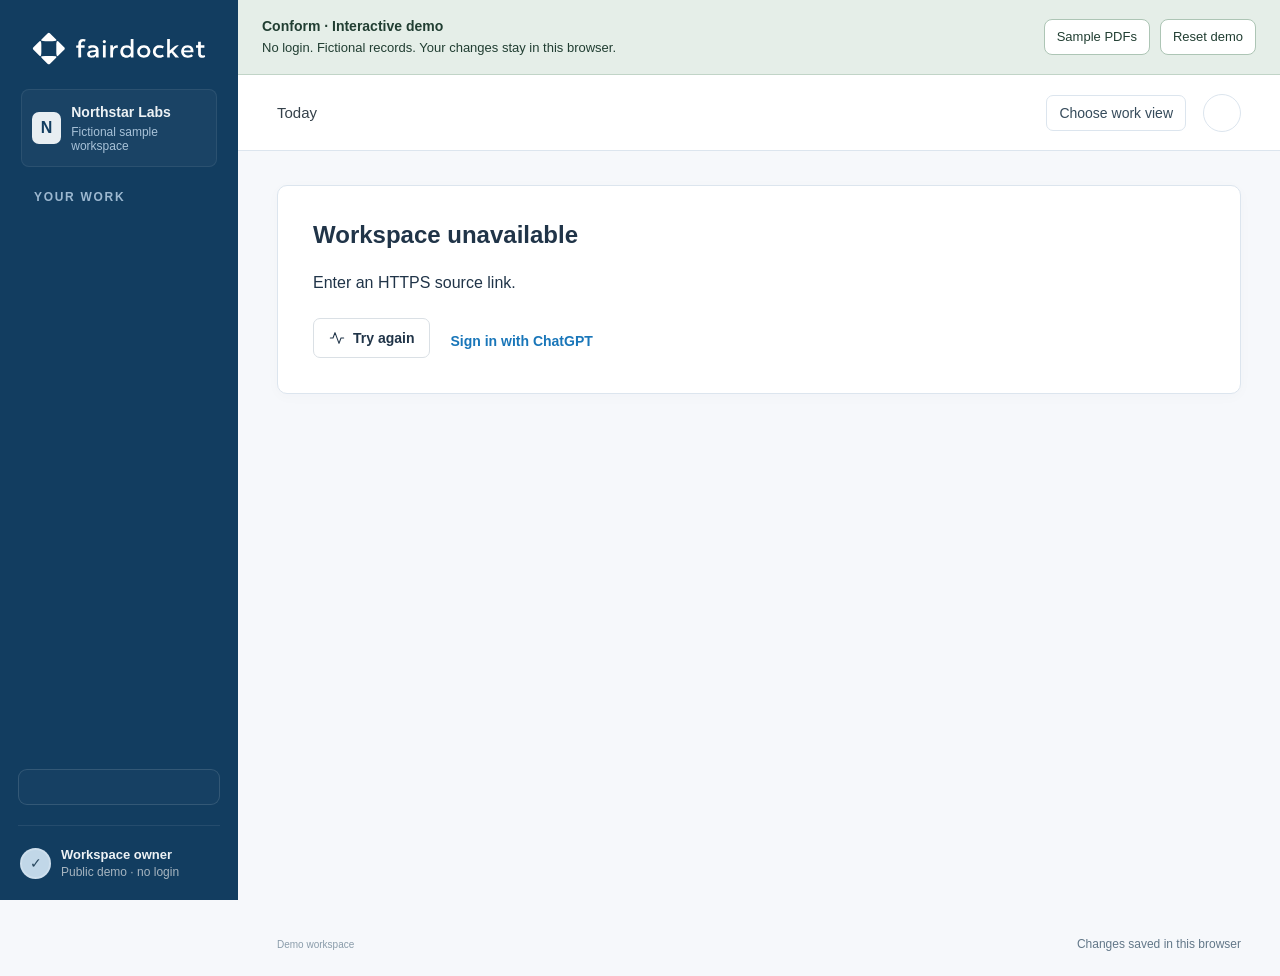
==== index.html @ f2abe5a2 "Keep demo labels clear for screen readers" ====
<!doctype html>
<html lang="en">
<head>
  <meta charset="UTF-8"><meta http-equiv="Content-Security-Policy" content="default-src 'self'; connect-src 'none'; script-src 'self'; style-src 'self' 'unsafe-inline'; img-src 'self' data:; object-src 'none'; base-uri 'self'; form-action 'self'"><meta name="referrer" content="no-referrer"><meta name="viewport" content="width=device-width,initial-scale=1">
  <meta name="description" content="Try Conform with fictional clients, sample documents and interactive reviews. No login required.">
  <title>Conform | Interactive demo</title>
  <link rel="icon" type="image/svg+xml" href="./brand/favicon.svg">
  <link rel="stylesheet" href="styles.css">
</head>
<body>
<div id="auth-gate" class="auth-gate"><section class="auth-card"><span class="brand"><img src="./brand/fairdocket-logo.svg" alt="Fairdocket" width="230" height="44"></span><h1>Opening your workspace…</h1><p>Checking your secure session.</p></section></div>
<div class="app" hidden>
  <aside class="sidebar" id="sidebar" aria-label="Main navigation">
    <a class="brand" href="#overview" aria-label="Fairdocket home"><img src="./brand/fairdocket-logo-light.svg" alt="Fairdocket" width="174" height="34"></a>
    <div class="workspace"><span class="org-avatar" id="org-initial">N</span><div><strong id="org-name">Northstar Labs</strong><small>Fictional sample workspace</small></div><span class="workspace-chevron">⌄</span></div>
    <div class="nav-label">YOUR WORK</div>
    <nav id="nav"></nav>
    <div class="sidebar-bottom"><button class="view-context" data-do="experience.edit" id="view-context"></button><div class="profile"><span class="avatar avocado">✓</span><div><strong id="actor-name">Workspace owner</strong><small>Public demo · no login</small></div></div><button id="sign-out" class="text-link" hidden>Sign out</button></div>
  </aside>
  <div class="main-shell"><aside class="demo-ribbon" aria-label="Demo information"><div><strong>Conform · Interactive demo</strong><p>No login. Fictional records. Your changes stay in this browser.</p></div><div class="demo-actions"><a href="./samples/">Sample PDFs</a><button id="demo-reset" type="button">Reset demo</button></div></aside>
    <header class="topbar"><div class="breadcrumb"><button class="icon-button menu-toggle" aria-label="Toggle navigation" aria-expanded="false" aria-controls="sidebar" id="menu-toggle"></button><strong id="crumb">Today</strong></div><div class="topbar-end"><button class="role-switch" data-do="experience.edit" id="role-switch">Choose work view</button><button class="alerts-button" data-do="alerts.open" id="alerts-button" aria-label="Open alerts"></button></div></header>
    <main id="main" tabindex="-1"><div class="loading-workspace"><span class="loading-ring"></span><h1>Opening your workspace…</h1><p>Checking your latest updates.</p></div></main>
    <footer class="page-footer"><button class="text-link environment-label" data-page="brief">Demo workspace</button><span>Changes saved in this browser</span></footer>
  </div>
</div>
<dialog id="detail" class="detail-dialog" aria-labelledby="detail-title"></dialog>
<dialog id="form-dialog" class="form-dialog" aria-labelledby="form-title"></dialog>
<div class="toast" id="toast" role="status"></div>
<dialog id="demo-reset-dialog" aria-labelledby="demo-reset-title"><h2 id="demo-reset-title">Reset your demo?</h2><p>This clears only the changes you made in this demo browser and restores the fictional examples.</p><div class="demo-actions"><button id="demo-reset-cancel">Keep exploring</button><button id="demo-reset-confirm">Reset examples</button></div></dialog><script type="module" src="./demo.js"></script>
</body></html>
---- styles.css ----
@import url('https://fonts.googleapis.com/css2?family=DM+Sans:wght@400;450;500;550;600;650;700&family=Manrope:wght@400;500;600;650;700;750;800&display=swap');
:root{--bg:#f6f8fa;--surface:#fff;--ink:#1a242c;--muted:#667d8e;--border:#e3e7ea;--accent:#1976b9;--accent-light:#e7f2fb;--nav:#123d60;--nav-muted:#abc4d8;--orange:#a1691c;--orange-light:#fcf4e7;--red:#bb5550;--red-light:#fff0ed;--shadow:0 3px 14px #172b3a04;font-family:'DM Sans',-apple-system,BlinkMacSystemFont,'Segoe UI',sans-serif;color:var(--ink);font-size:16px;font-synthesis:none}
*{box-sizing:border-box}body{margin:0;background:var(--bg)}button,input,select,textarea{font:inherit}button,a,input,select,textarea{-webkit-tap-highlight-color:transparent}button,a{touch-action:manipulation}button{cursor:pointer}button{color:inherit}button:disabled{cursor:default;opacity:.5}a{color:inherit;text-decoration:none}button:focus-visible,a:focus-visible,input:focus-visible,select:focus-visible,textarea:focus-visible{outline:3px solid #1976b9;outline-offset:3px}button{border:0;background:none}svg.icon{width:19px;height:19px;stroke:currentColor;stroke-width:1.6;fill:none;stroke-linecap:round;stroke-linejoin:round;flex-shrink:0}h1,h2,h3,p{margin:0}strong{font-weight:600}.app{display:flex;min-height:100vh}.sidebar{width:238px;flex-shrink:0;background:var(--nav);color:#edf2f5;padding:32px 18px 0;position:fixed;inset:0 auto 0 0;display:flex;flex-direction:column;z-index:20}.brand{display:flex;align-items:center;padding:0 14px 29px}.brand img{display:block;width:174px;max-width:100%;height:auto;flex-shrink:0}.auth-card .brand img{width:230px}.auth-card .brand{padding:0;margin-bottom:36px}.workspace{display:flex;align-items:center;gap:10px;margin:0 3px 29px;padding:13px 10px;background:#ffffff09;border:1px solid #ffffff13;border-radius:8px}.org-avatar{height:32px;width:32px;display:grid;place-items:center;background:#e8eef2;border-radius:7px;color:var(--nav);font-family:Manrope,sans-serif;font-weight:800}.workspace strong{font-size:.875rem}.workspace small{display:block;font-size:.75rem;margin-top:4px;color:var(--nav-muted)}.workspace-chevron{margin-left:auto;color:#9eadb9}.nav-label{font-size:.75rem;font-weight:650;letter-spacing:1.7px;color:#92a3b0;padding:0 16px;margin-bottom:12px}nav{display:flex;flex-direction:column;gap:5px}.nav-item{display:flex;align-items:center;gap:12px;padding:13px 14px;border-radius:7px;font-size:.9rem;color:#bdc8d0;transition:.15s}.nav-item:hover{background:#ffffff08;color:white}.nav-item.active{background:#e3f1fb;color:#124b73;font-weight:650}.nav-item .nav-count{font-size:.75rem;margin-left:auto;border:1px solid #8fa5b544;padding:1px 6px;border-radius:4px}.nav-section-gap{height:18px}.sidebar-bottom{margin-top:auto}.draft-card{border:1px solid #ffffff18;background:#ffffff04;border-radius:9px;padding:16px;margin:36px 4px 20px}.draft-tag{font-size:.75rem;letter-spacing:1.4px;font-weight:600;color:#a9c2d6;display:block;margin-bottom:12px}.draft-card strong{font-size:.875rem;line-height:1.6}.draft-card p{font-size:.75rem;color:#a5b3be;line-height:1.65;margin:8px 0 14px}.draft-card button{display:flex;justify-content:space-between;padding:0;width:100%;font-size:.75rem;color:#dde7ef;font-weight:550}.profile{border-top:1px solid #ffffff14;padding:21px 2px;display:flex;align-items:center;gap:10px}.profile strong{font-size:.813rem}.profile small{font-size:.75rem;color:#a7b5c0;display:block;margin-top:3px}.profile-role{margin-left:auto;color:#c0cad2;font-size:.75rem;border:1px solid #ffffff22;border-radius:4px;padding:3px 5px}.avatar{width:31px;height:31px;border-radius:50%;display:inline-flex;align-items:center;justify-content:center;font-size:.75rem;font-weight:650;flex-shrink:0;border:2px solid #fff}.avocado{background:#c1d7e8;color:#28475e}.blue{background:#dce8f7;color:#426181}.pink{background:#f3dde0;color:#9a5867}.lavender{background:#e5def4;color:#776091}.sand{background:#f2e7ce;color:#8b7747}.small{width:30px;height:30px}.profile .avatar{border-color:#ffffff33}.main-shell{width:calc(100% - 238px);margin-left:238px;min-width:0}.topbar{height:73px;background:#fff;border-bottom:1px solid var(--border);display:flex;align-items:center;justify-content:space-between;padding:0 39px}.breadcrumb{display:flex;gap:16px;align-items:center;font-size:.813rem;color:var(--muted)}.breadcrumb strong{color:#35414a;font-weight:500}.crumb-slash{color:#b2bec7}.topbar-end{display:flex;align-items:center;gap:19px}.demo-indicator{font-size:.75rem;color:#657b8c;display:flex;gap:7px;align-items:center}.demo-indicator>span{width:6px;height:6px;background:#7793a9;border-radius:50%}.topbar-divider{height:22px;width:1px;background:var(--border)}main{padding:34px 39px 18px;max-width:1620px;margin:auto;min-height:calc(100vh - 130px)}.heading{display:flex;align-items:center;justify-content:space-between;gap:16px;margin-bottom:29px}.eyebrow{font-size:.75rem;letter-spacing:1.9px;font-weight:600;color:#6b8294;margin-bottom:9px}.heading h1{font-family:Manrope,sans-serif;font-size:1.75rem;letter-spacing:-.9px;font-weight:750;line-height:1.4}.heading p{font-size:.875rem;color:var(--muted);margin-top:7px;line-height:1.65}.heading-actions{display:flex;gap:10px;align-items:center}.btn{display:inline-flex;align-items:center;justify-content:center;gap:8px;padding:10px 15px;border:1px solid #dae0e5;background:#fff;border-radius:7px;font-size:.813rem;font-weight:550;min-height:40px;white-space:nowrap;transition:.15s}.btn:hover{background:#f1f3f5;border-color:#bcc7cf}.btn svg.icon{width:16px;height:16px}.btn.primary{background:var(--accent);color:#fff;border-color:var(--accent);box-shadow:0 2px 2px #10212e10}.btn.primary:hover{background:#12659f}.btn.subtle{border:none;background:none;color:var(--accent)}.btn.small-btn{min-height:34px;font-size:.75rem;padding:7px 10px}.stats{display:grid;grid-template-columns:repeat(4,1fr);gap:17px;margin-bottom:25px}.stat-card{background:#fff;border:1px solid var(--border);box-shadow:var(--shadow);border-radius:9px;padding:19px 21px;position:relative;overflow:hidden}.stat-top{display:flex;justify-content:space-between;align-items:center;gap:8px;font-size:.813rem;color:#5c6f7e}.stat-top svg{color:#8598a7;width:17px;height:17px}.stat-value{font-family:Manrope,sans-serif;font-size:1.875rem;letter-spacing:-1px;font-weight:750;margin-top:11px;line-height:1.3}.stat-value small{font-size:1rem;font-weight:500;color:#91a3b0;margin-left:5px;letter-spacing:0}.stat-meta{font-size:.75rem;color:#7e92a2;margin-top:10px;display:flex;align-items:center;gap:6px}.positive{color:#416885}.warning{color:var(--orange)}.danger{color:var(--red)}.stat-spark{position:absolute;right:19px;bottom:26px;color:#829db2;width:82px;height:35px}.stat-card.emphasis{border-color:#d4dbe1}.dashboard-grid{display:grid;grid-template-columns:minmax(0,1.65fr) minmax(275px,1fr);gap:24px;margin-bottom:26px}.panel{border:1px solid var(--border);border-radius:10px;background:#fff;box-shadow:var(--shadow);min-width:0}.panel-head{display:flex;justify-content:space-between;align-items:center;gap:12px;padding:22px 23px 0}.panel-head h2{font-size:.938rem;font-weight:650;letter-spacing:-.2px}.panel-head p{color:var(--muted);font-size:.75rem;margin-top:5px;line-height:1.5}.text-link{display:inline-flex;gap:6px;align-items:center;padding:3px 0;color:var(--accent);font-size:.75rem;font-weight:550}.text-link svg{width:14px;height:14px}.framework-list{padding:8px 23px 7px}.framework-row{padding:22px 0 20px;border-bottom:1px solid #eceff1;cursor:pointer}.framework-row:last-child{border:0}.framework-row:hover .framework-name{color:var(--accent)}.framework-line{display:flex;align-items:center;gap:12px}.framework-icon{width:38px;height:40px;background:#f2f6f7;border:1px solid #e5ecee;border-radius:8px;display:flex;align-items:center;justify-content:center;color:#477487}.framework-icon.iso{background:#f4f2fb;color:#8370a6;border-color:#eae6f3}.framework-icon.privacy{background:#eff3f6;color:#637989;border-color:#dfe6ec}.framework-name{font-size:.875rem;font-weight:600}.framework-sub{font-size:.75rem;margin-top:4px;color:#8a9dab}.framework-percent{margin-left:auto;font-family:Manrope,sans-serif;font-size:1rem;font-weight:750}.framework-progress{height:6px;display:flex;gap:3px;margin:14px 0 8px}.framework-progress span{background:#e7eaed;flex:1;border-radius:2px}.framework-progress span.filled{background:#4f7999}.framework-progress span.partial{background:#cad6df}.framework-foot{display:flex;justify-content:space-between;font-size:.75rem;color:#7b8f9f}.badge{display:inline-flex;align-items:center;gap:5px;padding:4px 8px;border-radius:5px;white-space:nowrap;font-size:.75rem;font-weight:500;line-height:1.4}.badge.green{background:var(--accent-light);color:#436782}.badge.orange{background:var(--orange-light);color:#9e702a}.badge.red{background:var(--red-light);color:#b05a4b}.badge.gray{background:#f0f3f4;color:#6c8395}.badge.purple{background:#f1eef8;color:#8670a1}.audit-panel{background:#f0f3f5;border-color:#dee3e7;display:flex;flex-direction:column}.audit-panel .panel-head{align-items:flex-start}.audit-label{display:flex;align-items:center;gap:7px;font-size:.75rem;color:#617686;letter-spacing:1.1px;font-weight:600}.audit-label svg{width:16px;height:16px}.audit-body{padding:24px 24px 21px;flex:1}.audit-body h2{font-family:Manrope,sans-serif;font-weight:700;font-size:1.3rem;letter-spacing:-.6px;line-height:1.5;max-width:260px}.audit-date{font-size:.813rem;color:#698092;margin-top:8px;display:flex;align-items:center;gap:7px}.audit-date svg{width:15px;height:15px}.countdown{display:flex;gap:14px;align-items:center;margin:27px 0 24px}.countdown-number{font-family:Manrope,sans-serif;font-size:2.7rem;font-weight:600;letter-spacing:-1.5px;line-height:1}.countdown-text{font-size:.75rem;color:#6b8293;line-height:1.55}.audit-progress-label{display:flex;justify-content:space-between;font-size:.75rem;color:#5f7484}.solid-progress{height:5px;background:#d8dfe5;border-radius:3px;margin-top:9px;overflow:hidden}.solid-progress span{display:block;height:100%;background:#688093;border-radius:3px}.audit-team{display:flex;align-items:center;justify-content:space-between;margin-top:18px;font-size:.75rem;color:#7a8e9e}.avatar-stack{display:flex;padding-left:5px}.avatar-stack .avatar{margin-left:-5px;border-color:#f0f3f5;width:27px;height:27px;font-size:.75rem}.audit-bottom{border-top:1px solid #dae1e7;padding:14px 24px;display:flex;align-items:center;justify-content:space-between;font-size:.75rem;color:#485f71}.audit-bottom svg{width:15px;height:15px}.attention-panel{overflow:hidden}.attention-head{padding-bottom:17px}.section-label-group{display:flex;align-items:center;gap:9px}.count-pill{font-size:.75rem;border-radius:4px;padding:2px 6px;color:#708697;background:#f0f2f4}.table-tabs{display:flex;gap:22px;padding:0 23px;border-bottom:1px solid var(--border)}.tab{padding:10px 0 13px;font-size:.813rem;color:#7d91a0;border-bottom:2px solid transparent;margin-bottom:-1px;display:flex;gap:7px;align-items:center}.tab.active{color:var(--accent);border-color:var(--accent);font-weight:550}.tab span{font-size:.75rem;padding:2px 5px;background:#f0f2f4;border-radius:4px}.table-wrap{overflow:auto}table{width:100%;border-collapse:collapse;text-align:left}th{font-size:.75rem;letter-spacing:.7px;color:#889ba9;background:#fbfcfc;font-weight:500;padding:12px 23px;white-space:nowrap}td{font-size:.813rem;padding:17px 23px;border-top:1px solid #eceff2;color:#4d5e6b}td:last-child,th:last-child{padding-left:9px}td:first-child{color:#303f4b;min-width:260px}.task-title{font-weight:500}.task-meta{font-size:.75rem;color:#8c9eab;margin-top:6px}.task-icon{display:inline-flex;width:31px;height:31px;align-items:center;justify-content:center;border:1px solid #e5e9ed;border-radius:6px;flex-shrink:0;color:#7a8f9f}.task-icon svg{width:16px;height:16px}.task-cell{display:flex;gap:11px;align-items:center}.owner{display:flex;align-items:center;gap:7px;white-space:nowrap;font-size:.75rem}.owner .avatar{width:26px;height:26px;font-size:.75rem}.table-row{cursor:pointer;transition:.15s}.table-row:hover{background:#f8fafb}.due{font-size:.75rem;white-space:nowrap}.row-chevron{color:#9eadb8;display:flex}.row-chevron svg{height:14px;width:14px}.table-bottom{padding:13px 23px;display:flex;justify-content:space-between;align-items:center;color:#8d9fac;font-size:.75rem;border-top:1px solid var(--border)}.page-footer{max-width:1620px;margin:auto;padding:16px 39px 25px;display:flex;justify-content:space-between;gap:16px;font-size:.75rem;color:#97a7b3}.page-footer>span:last-child{display:flex;gap:9px}.mini-mark{color:#879aa8;margin-right:4px}.icon-button{display:inline-flex;align-items:center;justify-content:center;width:34px;height:34px;border-radius:6px;color:#708798}.icon-button:hover{background:#eceff2}.menu-toggle{display:none}.toast{position:fixed;bottom:26px;left:calc(50% + 100px);transform:translate(-50%,20px);background:#182e3e;color:white;padding:13px 20px;border-radius:8px;box-shadow:0 6px 30px #182e3e30;font-size:.875rem;opacity:0;pointer-events:none;transition:.2s;z-index:80;max-width:90vw}.toast.visible{opacity:1;transform:translate(-50%,0)}dialog{border:none;padding:0;color:var(--ink);box-shadow:0 20px 90px #0b2b3330}dialog::backdrop{background:#142f3566;backdrop-filter:blur(2px)}.detail-dialog{width:520px;max-width:100%;max-height:100dvh;height:100dvh;margin:0 0 0 auto;border-radius:14px 0 0 14px}.form-dialog{width:500px;max-width:calc(100% - 28px);border-radius:14px}.dialog-header{display:flex;justify-content:space-between;align-items:center;padding:22px 27px;border-bottom:1px solid var(--border);font-size:.875rem;font-weight:600}.dialog-content{padding:27px}.dialog-content h2{font-family:Manrope,sans-serif;font-size:1.4rem;letter-spacing:-.5px;line-height:1.5;margin:12px 0}.dialog-content p{font-size:.875rem;line-height:1.7;color:var(--muted)}.detail-grid{display:grid;grid-template-columns:110px 1fr;gap:20px 16px;font-size:.875rem;margin:27px 0}.detail-grid dt{color:var(--muted)}.detail-grid dd{margin:0}.detail-section{border-top:1px solid var(--border);padding-top:24px;margin-top:25px}.detail-section h3{font-size:.875rem;margin-bottom:12px}.detail-section .btn{margin-top:16px}.helper{font-size:.75rem!important;margin-top:12px;line-height:1.6}.field{display:block;margin-bottom:19px;font-size:.813rem;font-weight:550}.field input,.field select,.field textarea{display:block;width:100%;padding:11px 12px;margin-top:8px;border:1px solid #d5dce1;border-radius:7px;background:#fff;font-size:.875rem;color:var(--ink)}.field textarea{min-height:95px;resize:vertical}.form-actions{display:flex;justify-content:flex-end;gap:9px;padding-top:9px}.notice{background:#f3f5f7;border:1px solid #e0e5e9;padding:13px 16px;border-radius:8px;font-size:.813rem;line-height:1.6;color:#607484;margin-bottom:24px}.view-toolbar{display:flex;justify-content:space-between;gap:15px;padding:18px 23px;align-items:center;border-bottom:1px solid var(--border)}.search-box{display:flex;gap:8px;align-items:center;color:#899ba9}.search-box input{background:none;border:0;outline:none;font-size:.813rem;min-width:190px}.filter-select{border:1px solid var(--border);background:white;border-radius:6px;padding:8px 12px;font-size:.75rem;color:#5c707f}.empty-state{padding:55px 24px;text-align:center;color:#798e9e;font-size:.875rem}.empty-state strong{display:block;color:#4e5e6b;font-size:1rem;margin-bottom:9px}.full-frameworks{display:grid;grid-template-columns:repeat(3,1fr);gap:22px}.framework-card{padding:24px}.framework-card h2{font-size:1.1rem;margin:19px 0 8px}.framework-card p{font-size:.813rem;line-height:1.7;color:var(--muted);min-height:66px}.framework-card .framework-percent{font-size:1.8rem;margin:22px 0 0}.framework-card .btn{margin-top:23px;width:100%}.risk-score{display:inline-grid;place-items:center;width:29px;height:29px;border-radius:5px;font-size:.75rem;font-weight:600;background:#fcf0e6;color:#a77636}.brief-grid{display:grid;grid-template-columns:1.15fr 1fr;gap:23px}.brief-block{padding:27px}.brief-block h2{font-family:Manrope,sans-serif;font-size:1.2rem;letter-spacing:-.4px;margin-bottom:14px}.brief-block p,.brief-block li{font-size:.875rem;line-height:1.85;color:#637989}.brief-block ul,.brief-block ol{padding-left:21px;margin:14px 0 0}.brief-block li{padding:4px 0}.brief-block .eyebrow{color:#667e90}.brief-block.highlight{background:#e9eef2;border-color:#d7dfe5}.flow-list{list-style:none;padding:0!important;counter-reset:step}.flow-list li{counter-increment:step;display:flex;gap:13px;align-items:flex-start;margin-bottom:12px}.flow-list li:before{content:counter(step);display:grid;place-items:center;flex-shrink:0;border:1px solid #c9d4dc;border-radius:50%;width:25px;height:25px;font-size:.75rem;color:#4e6576;margin-top:4px}.audit-check{display:flex;gap:11px;padding:15px 0;border-bottom:1px solid #e4e8eb;font-size:.875rem;align-items:center;line-height:1.6}.audit-check:last-child{border:0}.audit-check svg{width:18px;height:18px;color:#647f93}.audit-check .badge{margin-left:auto}.audit-view-grid{display:grid;grid-template-columns:1fr 1.1fr;gap:24px}.audit-detail{padding:26px}.audit-detail h2{font-size:1rem;margin-bottom:12px}.review-empty{padding:15px;background:#f6f8f9;border-radius:7px;font-size:.875rem;line-height:1.65;color:#748a9a}.evidence-item{padding:14px;border:1px solid var(--border);border-radius:8px;margin-top:12px;font-size:.875rem;display:flex;gap:10px;align-items:center}.evidence-item small{display:block;font-size:.75rem;color:var(--muted);margin-top:4px}.detail-actions{display:flex;gap:9px;margin-top:25px;flex-wrap:wrap}.detail-note{font-size:.75rem;color:#8295a4;margin-top:16px;line-height:1.7}.form-pair{display:grid;grid-template-columns:1fr 1fr;gap:14px}.change-log{padding:13px 0;display:flex;gap:11px;font-size:.813rem;line-height:1.65;color:#637989}.change-log span:first-child{width:7px;height:7px;border-radius:50%;background:#93a5b3;margin-top:7px;flex-shrink:0}.change-log small{display:block;color:#8a9dab;font-size:.75rem}.framework-note{font-size:.75rem;color:#8295a4;margin-top:20px;line-height:1.75}.stat-card button{position:absolute;inset:0;width:100%}.stat-card button:hover{background:#1a476903}
@media(min-width:1600px){main{padding-top:42px}.stat-card{padding:25px}.framework-row{padding:25px 0}.dashboard-grid{grid-template-columns:1.85fr 1fr}td{padding-top:19px;padding-bottom:19px}}
@media(max-width:1200px){.sidebar{width:215px;padding-left:12px;padding-right:12px}.main-shell{margin-left:215px;width:calc(100% - 215px)}.topbar{padding:0 26px}main{padding:29px 26px 15px}.page-footer{padding-left:26px;padding-right:26px}.stats{gap:12px}.stat-card{padding:17px}.stat-spark{width:60px;right:15px}.heading-actions .btn{padding:10px 12px}.dashboard-grid{gap:19px;grid-template-columns:minmax(0,1.45fr) minmax(265px,1fr)}td,th{padding-left:17px;padding-right:13px}.owner-name{display:none}.heading h1{font-size:1.65rem}.full-frameworks{gap:16px}.framework-card{padding:20px}}
@media(max-width:1000px){.stats{grid-template-columns:repeat(2,1fr)}.dashboard-grid{grid-template-columns:1fr}.audit-panel{display:none}.audit-view-grid .audit-panel{display:flex}.audit-view-grid{grid-template-columns:1fr}.full-frameworks{grid-template-columns:1fr}.framework-card p{min-height:0}.brief-grid{grid-template-columns:1fr}.heading{align-items:flex-start}.heading-actions{flex-wrap:wrap;justify-content:flex-end}.heading-actions .btn{font-size:.75rem}.stat-spark{width:82px}.audit-body h2{max-width:none}.owner-name{display:block}.framework-row{padding:20px 0}.audit-view-grid .audit-panel{max-width:none}.heading p{max-width:350px}}
@media(max-width:760px){.sidebar{transform:translateX(-100%);transition:.2s;width:238px;box-shadow:10px 0 60px #1f2f3b20}.sidebar.open{transform:translateX(0)}.main-shell{margin-left:0;width:100%}.menu-toggle{display:inline-flex}.topbar{height:64px;padding:0 16px}.breadcrumb{gap:11px}.topbar-end{gap:10px}.demo-indicator{font-size:.75rem}.topbar-divider{display:none}main{padding:25px 19px 8px}.heading{margin-bottom:23px;flex-wrap:wrap}.heading h1{font-size:1.65rem}.heading p{max-width:none;font-size:.813rem}.heading-actions{justify-content:flex-start;width:100%;margin-top:4px}.stats{gap:11px;margin-bottom:19px}.stat-card{padding:16px 15px}.stat-top{font-size:.75rem}.stat-top svg{display:none}.stat-value{font-size:1.7rem}.stat-meta{font-size:.75rem;gap:4px}.stat-spark{display:none}.dashboard-grid{margin-bottom:20px}.panel-head{padding:20px 18px 0}.framework-list{padding:7px 18px}.attention-head{padding-bottom:14px}.panel-head h2{font-size:.875rem}.table-tabs{gap:17px;padding:0 18px}.tab{font-size:.75rem}.page-footer{padding:22px 19px;font-size:.75rem;flex-direction:column;gap:8px}.page-footer>span:last-child{gap:7px}.toast{left:50%;width:max-content;font-size:.813rem}.view-toolbar{padding:16px;flex-wrap:wrap}.search-box input{min-width:140px}.brief-block{padding:22px}.detail-dialog{border-radius:0;width:100%}.dialog-content{padding:23px}.dialog-header{padding:20px 23px}.table-bottom{padding:13px 18px}.table-bottom .text-link{font-size:.75rem}.owner-name{display:none}.full-frameworks{gap:16px}.form-pair{grid-template-columns:1fr;gap:0}.heading-actions .btn{font-size:.813rem}.heading .eyebrow{font-size:.75rem}.filter-select{max-width:100%}.audit-check .badge{font-size:.75rem}.demo-indicator>span{display:none}}
@media(prefers-reduced-motion:reduce){*{scroll-behavior:auto!important;transition:none!important}}

/* Readable interface labels across all sizes. */
.sidebar{overflow-y:auto}.badge,.due,.owner,.tab,.text-link,.btn,.stat-top,.filter-select,.field,.breadcrumb,.framework-name{font-size:.875rem}.stat-meta,.framework-sub,.framework-foot,.task-meta,.table-bottom,.page-footer,.countdown-text,.audit-team,.draft-tag,.eyebrow{font-size:.75rem}.detail-dialog p,.brief-block p,.brief-block li,.framework-card p{font-size:1rem}.stat-meta,.framework-sub,.framework-foot,.task-meta,.table-bottom,.page-footer,.countdown-text,.audit-team,th,.eyebrow{color:#627788}.stat-spark{bottom:41px}.audit-date,.audit-progress-label,.audit-bottom{font-size:.875rem}.nav-label{font-size:.75rem}.draft-card p{color:#bfc9d1}.search-box input{font-size:.875rem}.table-row>td:last-child svg{height:15px;width:15px}.detail-grid .owner-name{display:inline}.framework-foot{align-items:center}.table-bottom span{line-height:1.6}.stat-meta{flex-wrap:wrap;line-height:1.5;max-width:100%}.stat-top{line-height:1.5}.stat-top svg{width:16px;height:16px}.stat-value{margin-top:8px}.workspace-chevron{display:none}.stat-card{min-height:146px}.table-row{outline-offset:-3px!important}
@media(max-width:1200px){.stats{gap:12px}.stat-spark{display:none}.stat-meta{font-size:.75rem}.stat-top{font-size:.875rem}.framework-foot{gap:8px}.btn{font-size:.875rem}.page-footer>span:last-child{flex-wrap:wrap}.heading-actions{flex-shrink:0}}
@media(max-width:760px){.stat-card{min-height:142px}.heading-actions .btn{font-size:.875rem}.stat-top{font-size:.813rem}.tab{font-size:.813rem}.table-tabs{gap:15px}.attention-head>span{display:none}.topbar-end .avatar{display:none}.nav-item{font-size:1rem}.draft-card{margin-top:25px}.stat-value{margin-top:12px}.form-pair{display:block}.full-frameworks .framework-card p{min-height:0}.framework-foot .badge{font-size:.75rem}.framework-foot{font-size:.75rem}.panel-head .text-link{font-size:.813rem}.detail-dialog .badge{font-size:.813rem}.page-footer{font-size:.75rem}.breadcrumb{font-size:.813rem}.topbar-end{gap:0}.demo-indicator{font-size:.75rem}.stat-meta{font-size:.75rem}.stat-value small{font-size:.875rem}.view-toolbar .search-box{width:100%}.view-toolbar .search-box input{width:100%;min-width:0}}

@media(max-width:760px){.sidebar{visibility:hidden}.sidebar.open{visibility:visible}}
/* Draft 02: compliance operations */
.topbar-end{gap:20px}.scope-picker{display:flex;align-items:center;gap:9px;font-size:.75rem;color:#687e8f}.scope-picker select{border:1px solid #dfe4e7;border-radius:6px;padding:8px 30px 8px 11px;background:#fff;color:#3d4f5d;font-size:.813rem;max-width:220px}.nav-item{padding-top:10px;padding-bottom:10px;font-size:.875rem}.brand{padding-bottom:24px}.workspace{margin-bottom:23px}.profile{min-width:0}.profile>div{min-width:0}.profile strong{display:block;overflow:hidden;text-overflow:ellipsis;max-width:155px}.department-progress{padding:12px 23px}.department-line{width:100%;display:flex;align-items:center;gap:13px;padding:17px 0;border-bottom:1px solid #eceff2;text-align:left}.department-line:last-child{border:0}.department-icon{width:35px;height:35px;display:grid;place-items:center;border-radius:8px;background:#f0f3f5;color:#708798;flex-shrink:0}.department-line-main{flex:1}.department-line-title{display:flex;align-items:center;justify-content:space-between;gap:12px;font-size:.875rem}.department-line-title>span{color:#667d8e;font-size:.75rem}.department-line .solid-progress{display:block;height:5px;margin-top:11px}.department-line>.icon{height:14px;width:14px;color:#8a9caa}.panel-note{padding:15px 23px;border-top:1px solid var(--border);font-size:.75rem;line-height:1.65;color:#687f90;background:#fcfdfd;border-radius:0 0 10px 10px}.row-link{display:flex;align-items:center;gap:11px;padding:0;text-align:left;min-width:235px;width:100%;line-height:1.6}.row-link strong{font-weight:550;font-size:.875rem;color:#303f4b;display:block}.row-link small{display:block;font-size:.75rem;color:#687e8f;font-weight:400;margin-top:4px;max-width:370px}.row-link:hover strong{color:#1b5078}.row-link span{min-width:0}.owner>span:last-child{font-size:.813rem;white-space:nowrap}.table-wrap td{vertical-align:middle}.table-wrap th{font-size:.75rem;letter-spacing:.4px;color:#657b8c}.table-wrap td{padding-top:18px;padding-bottom:18px}.card-grid{display:grid;grid-template-columns:repeat(3,minmax(0,1fr));gap:20px}.team-card,.pack-card,.review-card{padding:24px;display:flex;flex-direction:column;align-items:flex-start}.team-card h2,.pack-card h2,.review-card h2{font-family:Manrope,sans-serif;font-size:1.1rem;line-height:1.5;margin-top:17px;margin-bottom:10px;letter-spacing:-.4px}.team-metrics{display:flex;gap:23px;font-size:.75rem;color:#687e8f;margin:8px 0 20px}.team-metrics strong{display:block;font-family:Manrope,sans-serif;font-size:1.4rem;font-weight:700;color:#273947;margin-bottom:4px}.team-assignees{display:flex;flex-direction:column;gap:10px;min-height:46px;margin-bottom:20px}.team-card .btn,.pack-card .btn{margin-top:auto;width:100%}.team-card .framework-icon{background:#eff2f5}.pack-card .framework-line{width:100%}.pack-card .eyebrow{margin:20px 0 0;font-size:.75rem;letter-spacing:1.2px}.pack-card h2{margin-top:8px}.pack-card p{font-size:.875rem;line-height:1.8;color:#697f90;min-height:52px;margin-bottom:20px}.pack-card>small{font-size:.75rem;color:#7a8e9e;margin-bottom:22px}.section-spaced{margin-top:25px}.review-grid{display:grid;grid-template-columns:repeat(2,minmax(0,1fr));gap:20px}.review-card .framework-line{width:100%}.review-card p{font-size:.875rem;line-height:1.7;color:#677e8f}.review-card .solid-progress{width:100%;margin:22px 0 5px}.review-card .btn{margin-top:20px}.activity-list{padding:0 23px 10px}.activity-item{display:flex;gap:13px;padding:18px 0;border-bottom:1px solid #eceff2}.activity-item:last-child{border:0}.activity-mark{display:grid;place-items:center;flex-shrink:0;width:28px;height:28px;border-radius:50%;background:#edf2f5;color:#6b8294}.activity-mark svg{width:14px;height:14px}.activity-item strong{font-size:.875rem;font-weight:500;line-height:1.65;color:#3c4b56}.activity-item small{display:block;font-size:.75rem;line-height:1.6;color:#6f8697;margin-top:6px}.organization-form{padding:28px;max-width:920px}.form-section{padding-bottom:10px;margin-bottom:21px;border-bottom:1px solid var(--border)}.form-section h2{font-size:1rem;margin-bottom:22px}.form-section>p{font-size:.875rem;line-height:1.8;color:#6f8697}.checkbox-grid{display:grid;grid-template-columns:1fr 1fr;gap:15px;margin:22px 0}.checkbox-grid label,.standalone-check{display:flex;align-items:flex-start;gap:10px;font-size:.875rem;line-height:1.6;color:#455561}.checkbox-grid input,.standalone-check input,.checklist-row input{accent-color:#244965;width:17px;height:17px;margin:3px 0 0;flex-shrink:0}.organization-actions{display:flex;justify-content:space-between;align-items:center;gap:20px}.organization-actions span{font-size:.75rem;line-height:1.7;color:#677e8f}.form-dialog{width:570px;max-height:92dvh;overflow-y:auto}.form-dialog .dialog-header{position:sticky;top:0;background:#fff;z-index:2}.field small{font-size:.75rem;line-height:1.8;color:#6f8596;display:block;margin-top:7px}.form-divider{font-size:.75rem;font-weight:600;color:#687f90;text-transform:uppercase;letter-spacing:1px;border-top:1px solid var(--border);padding-top:23px;margin:9px 0 22px}.form-hint{margin:0 0 20px!important;line-height:1.8!important;font-size:.813rem!important}.form-error{padding:13px 15px;background:#fff0eb;color:#a94c3d;border:1px solid #efd6d0;border-radius:7px;font-size:.875rem;line-height:1.7;margin:18px 0}.form-error[hidden],.upload-field[hidden]{display:none}.source-box{padding:18px;background:#f1f4f6;border:1px solid #dfe4e8;border-radius:8px}.source-box strong{font-size:.875rem;display:block}.source-box p{font-size:.813rem;margin-top:7px}.source-box .eyebrow{font-size:.75rem;letter-spacing:1px;margin-bottom:8px}.source-box .text-link{margin-top:9px}.detail-actions .btn{font-size:.813rem}.detail-section>.btn{margin-top:18px}.revision{border:1px solid var(--border);border-radius:8px;margin-bottom:12px;padding:16px;background:#f9fbfc}.revision summary{font-size:.875rem;line-height:1.7;color:#334959;font-weight:550;cursor:pointer}.revision>p{margin-top:13px;font-size:.875rem;white-space:pre-wrap}.detail-grid.compact{font-size:.813rem;margin:18px 0;gap:13px}.checksum{font-size:.75rem!important;color:#8194a3!important;word-break:break-all;line-height:1.7!important}.decision-item{padding:16px 0;border-bottom:1px solid var(--border)}.decision-item p{margin:10px 0;font-size:.875rem;white-space:pre-wrap}.decision-item small{font-size:.75rem;color:#728899}.checklist-row{display:flex;align-items:flex-start;gap:11px;padding:16px 0;font-size:.875rem;line-height:1.7;border-bottom:1px solid var(--border)}.pack-list{padding-left:21px;margin:10px 0 25px;color:#455764}.pack-list li{margin-bottom:15px;font-size:.875rem;line-height:1.7}.pack-list small{display:block;color:#738999;font-size:.75rem}.loading-workspace{text-align:center;padding:100px 20px}.loading-workspace h1{font-size:1.5rem;margin:25px 0 10px;font-family:Manrope,sans-serif}.loading-workspace p{color:#758b9b;font-size:.875rem}.loading-ring{width:32px;height:32px;display:inline-block;border-radius:50%;border:3px solid #dfe4e8;border-top-color:#395a74;animation:spin .8s linear infinite}.error-page{padding:35px}.error-page h1{font-size:1.5rem}.error-page p{margin:20px 0;line-height:1.8}.error-page .text-link{margin-left:20px}.profile .avatar{font-size:.875rem}.dialog-content .detail-section p{white-space:pre-wrap}.detail-dialog .detail-grid dd{min-width:0;overflow-wrap:anywhere}.detail-dialog h2{overflow-wrap:anywhere}.detail-dialog .evidence-item{gap:12px;line-height:1.7}.team-card .owner{white-space:normal}.view-toolbar .search-box{flex:1}.view-toolbar .search-box input{width:100%}.detail-section .badge{font-size:.75rem}.topbar .breadcrumb{flex-shrink:0}.audit-body h2{max-width:none}.audit-progress-label{gap:12px}.framework-note{font-size:.813rem;line-height:1.8}
@keyframes spin{to{transform:rotate(360deg)}}
@media(min-width:1500px){.card-grid{grid-template-columns:repeat(3,minmax(0,1fr))}.department-line{padding:20px 0}}
@media(max-width:1200px){.card-grid{grid-template-columns:repeat(2,minmax(0,1fr))}.heading{flex-wrap:wrap}.heading-actions{justify-content:flex-start}.heading p{max-width:none}.topbar-end .demo-indicator{display:none}.owner>span:last-child{display:none}.detail-dialog .owner>span:last-child,.team-assignees .owner>span:last-child{display:block}}
@media(max-height:870px){.draft-card{display:none}.sidebar-bottom{margin-top:25px}.profile{margin-top:0}}
@media(max-width:760px){.topbar{gap:10px}.scope-picker>span{display:none}.scope-picker select{max-width:147px;font-size:.75rem;padding:7px 5px}.breadcrumb{gap:7px}.breadcrumb>span:first-of-type,.crumb-slash{display:none}.heading h1{font-size:1.5rem}.heading-actions{gap:8px}.heading-actions .btn{font-size:.813rem;padding:9px 11px}.card-grid,.review-grid{grid-template-columns:1fr}.department-progress{padding:8px 17px}.department-line{gap:10px}.department-line-title{font-size:.813rem}.department-line-title>span{font-size:.75rem}.department-line>.icon{display:none}.panel-note{padding:13px 17px}.organization-form{padding:20px}.organization-actions{align-items:flex-start;flex-direction:column}.organization-actions .btn{width:100%}.checkbox-grid{grid-template-columns:1fr}.team-card,.pack-card,.review-card{padding:22px}.table-tabs{overflow:auto;gap:18px;white-space:nowrap}.tab{font-size:.813rem}.dialog-content{padding:22px}.form-dialog{max-width:calc(100% - 20px);max-height:94dvh}.activity-list{padding:0 17px}.profile strong{max-width:155px}.department-line .solid-progress{width:100%}.audit-view-grid .audit-panel{display:flex}.table-bottom{gap:10px;align-items:flex-start}.table-bottom span{font-size:.75rem}.row-link{min-width:220px}.draft-card{display:none}}

/* Draft 03: a focused daily workspace */
:root{--ink:#182a37;--muted:#5d7181;--border:#dfe4e7;--bg:#f5f6f7}
.heading p{font-size:1rem;line-height:1.6}.heading h1{font-size:1.9rem}.nav-item{font-size:.9375rem;padding:12px 14px}.nav-separator{height:1px;background:#ffffff16;margin:20px 12px}.nav-label{margin-top:0;margin-bottom:8px}.topbar{height:76px}.topbar .breadcrumb{font-size:.9375rem}.topbar-end{gap:17px}.role-switch{display:flex;align-items:center;gap:10px;font-size:.875rem;color:#364b5b;padding:9px 12px;border:1px solid var(--border);border-radius:7px;background:#fff}.role-switch .icon{width:14px;height:14px;transform:rotate(90deg)}.preview-label{color:#687f90;font-size:.75rem;padding-right:8px;border-right:1px solid var(--border)}.alerts-button{position:relative;width:38px;height:38px;display:grid;place-items:center;border:1px solid var(--border);border-radius:50%;background:#fff;color:#455663}.alerts-button>span{position:absolute;right:-5px;top:-5px;background:#324b5f;color:#fff;border:2px solid #fff;min-width:21px;height:21px;padding:0 4px;border-radius:20px;font-size:.75rem;display:grid;place-items:center}.view-context{display:block;border:1px solid #ffffff20;border-radius:9px;padding:17px 14px;text-align:left;width:100%;color:#eaeff3;background:#ffffff05;margin:27px 0 20px}.view-context:hover{background:#ffffff0d}.view-context .eyebrow{display:block;color:#a7b5bf;font-size:.75rem;letter-spacing:1.3px}.view-context strong{display:block;font-size:.9375rem;margin:8px 0}.view-context small{display:block;color:#b4c0c9;font-size:.8125rem;line-height:1.5}.view-change{display:flex;align-items:center;justify-content:space-between;margin-top:17px;padding-top:12px;border-top:1px solid #ffffff15;font-size:.8125rem;color:#cfdce6}.view-change .icon{width:15px;height:15px}.sidebar-bottom{margin-top:auto}.profile small{font-size:.75rem}.page-footer{font-size:.75rem}.page-footer .text-link{padding:0;font-size:.75rem}.day-summary{display:flex;align-items:center;gap:25px;margin:-6px 0 28px;padding-bottom:22px;border-bottom:1px solid var(--border);font-size:.875rem;color:#607484}.day-summary>span{display:flex;align-items:center;gap:6px}.day-summary .icon{height:16px;width:16px;margin-right:3px}.day-summary strong{font-size:1rem;color:#293f4f}.day-summary .danger,.day-summary .danger strong{color:#ad4d3d}.day-summary>.text-link{margin-left:auto;font-size:.875rem;white-space:nowrap}.focus-layout{display:grid;grid-template-columns:minmax(0,1.7fr) minmax(290px,1fr);gap:24px;align-items:start}.focus-main,.focus-side{min-width:0}.next-action{padding:26px 28px;background:#e9eef2;border:1px solid #cdd7df;border-radius:12px}.next-action-top{display:flex;justify-content:space-between;align-items:center;gap:16px}.next-action-top .eyebrow{color:#4c6374;margin:0;font-size:.75rem}.work-date{font-size:.875rem;font-weight:500;white-space:nowrap;color:#576a79}.work-date.danger{color:#ad4d3d}.next-action h2{font-family:Manrope,sans-serif;font-size:1.5rem;letter-spacing:-.55px;line-height:1.45;margin:20px 0 12px;font-weight:700}.next-action p{font-size:1rem;line-height:1.75;color:#4f5f6c;max-width:650px}.next-action-bottom{display:flex;justify-content:space-between;gap:20px;align-items:center;margin-top:26px;padding-top:21px;border-top:1px solid #ced7de}.next-action-bottom .owner>span:last-child{display:block!important;font-size:.875rem}.next-action .btn{font-size:.9375rem;min-height:44px}.next-list{margin-top:23px;overflow:hidden}.next-list .panel-head{padding:22px 24px 17px}.next-list h2,.focus-side h2{font-size:1rem;font-weight:650}.work-item{display:flex;align-items:center;gap:14px;width:100%;text-align:left;padding:23px 24px;border-top:1px solid #e5e9ed;background:#fff}.work-item:hover{background:#f5f8fa}.work-item-icon{width:34px;height:36px;display:grid;place-items:center;border:1px solid #e3e7ea;border-radius:7px;flex-shrink:0;color:#6f8596;background:#f9fbfc}.work-item-icon .icon{width:18px;height:18px}.work-item-copy{min-width:0;flex:1}.work-item-copy>strong{display:block;font-size:1rem;line-height:1.55;font-weight:600;color:#293c4b;overflow-wrap:anywhere}.work-item-copy>span{display:-webkit-box;-webkit-line-clamp:2;-webkit-box-orient:vertical;overflow:hidden;margin-top:6px;font-size:.875rem;line-height:1.6;color:#617686}.work-item-copy>small{display:block;font-size:.75rem;line-height:1.6;color:#6f8697;margin-top:8px}.work-item-end{display:flex;flex-direction:column;align-items:flex-end;gap:12px;margin-left:8px}.work-cta{display:flex;gap:6px;align-items:center;font-size:.875rem;color:#385870;white-space:nowrap}.work-cta .icon{width:13px;height:13px}.task-list-panel{overflow:hidden}.task-list-panel .work-item:first-child{border-top:none}.task-list-panel .work-item-copy>span{max-width:750px}.sort-label{font-size:.8125rem;color:#627787;white-space:nowrap}.task-list-panel .table-tabs{padding-top:10px}.task-list-panel .tab{font-size:.875rem}.task-list-panel .tab span{background:#eceff2;color:#4f606d}.task-list-panel .view-toolbar{padding-top:20px;padding-bottom:20px}.task-list-panel .search-box{max-width:600px}.task-list-panel .search-box input{font-size:1rem}.alert-panel{overflow:hidden}.alert-panel .panel-head,.upcoming-panel .panel-head{padding:22px 22px 16px}.alert-panel .panel-head .text-link{font-size:.8125rem}.alert-item{display:flex;align-items:flex-start;gap:11px;text-align:left;width:100%;padding:17px 22px;border-top:1px solid #e7eaed}.alert-item:hover{background:#f6f8fa}.alert-item>span:nth-child(2){min-width:0;flex:1}.alert-item strong{display:block;line-height:1.6;font-size:.875rem;font-weight:500;color:#3d4e5b;margin-top:5px;overflow-wrap:anywhere}.alert-item small{font-size:.75rem;color:#5e7282;font-weight:550;line-height:1.5}.alert-item small.danger{color:#ae4d3d}.alert-item>.icon{width:13px;height:13px;color:#7c90a0;margin-top:7px}.alert-icon{width:27px;height:29px;border-radius:6px;background:#e8eef3;color:#9c9252;flex-shrink:0;display:grid;place-items:center}.alert-icon .icon{width:15px;height:15px}.alert-icon.is-urgent{background:#fbede7;color:#b15a43}.alert-preferences{display:flex;align-items:center;gap:9px;padding:17px 22px;font-size:.8125rem;color:#596d7c;border-top:1px solid var(--border);width:100%;background:#f8fafc;text-align:left}.alert-preferences .icon{height:16px;width:16px}.upcoming-panel{margin-top:22px;overflow:hidden}.upcoming-panel .panel-head>.icon{color:#8296a5;width:18px;height:18px}.upcoming-item{display:flex;align-items:center;gap:13px;text-align:left;padding:17px 22px;width:100%;border-top:1px solid #e6ebee}.upcoming-item:hover{background:#f6f8fa}.date-tile{width:44px;min-width:44px;border:1px solid #dce2e7;border-radius:7px;display:grid;place-items:center;padding:7px 4px;background:#f5f8fa}.date-tile small{font-size:.75rem;color:#6c8394}.date-tile strong{font-family:Manrope,sans-serif;font-size:1.25rem;font-weight:650;color:#405769}.upcoming-item>span:last-child strong{display:block;font-size:.875rem;line-height:1.6;font-weight:500;color:#435360}.upcoming-item>span:last-child small{display:block;font-size:.75rem;color:#718899;line-height:1.6;margin-top:5px}.view-footnote{font-size:.75rem;line-height:1.8;color:#708798;margin:20px 6px}.quiet-message{padding:20px 22px 25px;font-size:.875rem;line-height:1.7;color:#6c8395}.all-clear{padding:35px;text-align:center}.all-clear>span{width:45px;height:45px;display:inline-grid;place-items:center;border-radius:50%;background:#e6edf3;color:#5c7b92}.all-clear h2{font-size:1.4rem;margin:20px 0 12px}.all-clear p{font-size:1rem;color:#607484;line-height:1.7;margin-bottom:20px}.section-navigation{margin-bottom:29px;border-bottom:1px solid #dce1e5}.section-navigation nav{display:flex;flex-direction:row;gap:25px;overflow-x:auto;white-space:nowrap}.section-navigation nav a{font-size:.875rem;padding:8px 0 15px;border-bottom:2px solid transparent;color:#657b8b}.section-navigation nav a[aria-current]{border-bottom-color:#38556c;color:#324b5e;font-weight:600}.records-scope{display:flex;gap:12px;align-items:center;justify-content:flex-end;font-size:.8125rem;color:#667c8c;padding:12px 0}.records-scope select{font-size:.875rem;border:1px solid #dae0e4;background:#fff;color:#4b5d6b;padding:8px 10px;border-radius:6px}.preferences-form{max-width:860px;padding:30px}.role-options{border:0;padding:0;margin:0;display:grid;grid-template-columns:1fr 1fr;gap:11px}.role-options legend{font-size:1rem;font-weight:600;margin-bottom:19px}.role-option{display:flex;align-items:flex-start;gap:10px;padding:16px;border:1px solid #dde2e6;border-radius:9px;cursor:pointer}.role-option:has(input:checked){background:#e9f0f5;border-color:#8096a7}.role-option input{width:17px;height:17px;accent-color:#3e5e76;margin:2px 0;flex-shrink:0}.role-option strong{display:block;font-size:.875rem;line-height:1.5}.role-option small{display:block;font-size:.75rem;color:#667c8c;line-height:1.6;margin-top:6px}.role-explanation{font-size:.875rem!important;line-height:1.75!important;color:#5f7484!important;margin:18px 0 24px!important}.alert-settings{border-top:1px solid #dde3e8;margin-top:27px;padding-top:24px}.alert-settings h3{font-size:1rem;margin-bottom:18px}.alert-checkboxes{display:flex;flex-direction:column;gap:16px;margin-bottom:27px}.alert-checkboxes label{display:flex;align-items:flex-start;gap:10px;font-size:.9375rem;line-height:1.5;color:#495c6b}.alert-checkboxes input{width:17px;height:17px;accent-color:#3e5e76;margin:2px 0;flex-shrink:0}.drawer-alerts{margin:27px -27px 0}.drawer-alerts .alert-item{padding:20px 27px}.drawer-alerts .alert-item strong{font-size:1rem}.drawer-alerts .alert-item small{font-size:.875rem}.task-state-line{display:flex;align-items:center;justify-content:space-between;gap:15px;color:#6b8294;font-size:.75rem}.task-owner-line{display:flex;justify-content:space-between;gap:17px;align-items:center;margin:23px 0;font-size:.875rem;color:#586b79}.task-owner-line .owner>span:last-child{display:block;font-size:.875rem}.task-steps{list-style:none;display:flex;gap:0;padding:0;margin:26px 0;border:1px solid #dce2e7;border-radius:8px;overflow:hidden}.task-steps li{flex:1;display:flex;align-items:center;gap:7px;padding:12px 9px;font-size:.875rem;color:#8497a6;background:#f6f8fa;border-right:1px solid #dfe4e7}.task-steps li:last-child{border:0}.task-steps li span{font-size:.8125rem}.task-steps li.current{background:#e5ecf2;color:#425d71;font-weight:600}.task-steps li.done{background:#ebf1f6;color:#698092}.task-instructions h3,.task-evidence-section h3{font-size:1rem;margin:0 0 12px}.task-instructions p{font-size:1rem;line-height:1.8;color:#556775}.next-step-copy{font-size:.9375rem!important;color:#5e7281!important;margin:19px 0!important;line-height:1.75!important}.primary-task-action{display:flex;gap:12px;flex-wrap:wrap;margin:23px 0}.primary-task-action .btn{min-height:44px;font-size:.9375rem}.task-disclosure{border-top:1px solid #dce2e7;margin-top:22px;padding-top:21px}.task-disclosure summary{font-size:.875rem;color:#617585;cursor:pointer;font-weight:550;line-height:1.5}.task-evidence-section{margin:27px 0}.evidence-preview{padding:20px;background:#f2f5f8;border:1px solid #d5dfe6;border-radius:10px;margin:17px 0}.evidence-preview-title{display:flex;align-items:flex-start;gap:10px;color:#597081}.evidence-preview-title strong{font-size:.9375rem;line-height:1.6;color:#314a5e;flex:1;overflow-wrap:anywhere}.evidence-preview-title>span{font-size:.75rem;border:1px solid #cedae3;border-radius:5px;padding:3px 6px}.evidence-preview p{font-size:.9375rem;margin:17px 0;color:#5f7484}.evidence-preview>small{display:block;font-size:.75rem;color:#728899;margin-top:14px;line-height:1.7;overflow-wrap:anywhere}.evidence-dates{display:grid;grid-template-columns:1fr 1fr;gap:17px;margin:22px 0;font-size:.75rem;color:#738999}.evidence-dates strong{display:block;font-size:.875rem;line-height:1.6;margin-top:6px;color:#506778;font-weight:500}.review-feedback{padding:18px;background:#fbf5e9;border:1px solid #ebdfc7;border-radius:8px;margin:23px 0}.review-feedback strong{font-size:.875rem;color:#907342}.review-feedback p{font-size:1rem;line-height:1.8;margin-top:8px;color:#8a7554}.task-success{text-align:center;padding:34px 6px 24px}.task-success>span{display:inline-grid;place-items:center;width:50px;height:50px;border-radius:50%;background:#e4edf4;color:#5e809a;margin-bottom:15px}.task-success p{font-size:1rem;line-height:1.8}.next-preview{padding:23px;background:#ecf2f6;border:1px solid #d2dee7;border-radius:9px;margin:20px 0}.next-preview small{display:block;font-size:.75rem;letter-spacing:1px;color:#788fa0}.next-preview strong{display:block;font-size:1rem;line-height:1.6;margin:12px 0;color:#486073}.next-preview>span{display:block;font-size:.875rem;color:#698091}.task-disclosure .detail-grid{grid-template-columns:95px 1fr}.form-dialog .field{font-size:.875rem}.detail-dialog{width:570px}.detail-note{font-size:.75rem!important}.renewal-action .btn{margin:5px 0 20px}.records-scope select{max-width:240px}
@media(max-width:1320px){.focus-layout{grid-template-columns:minmax(0,1.6fr) minmax(260px,1fr);gap:19px}.work-item{padding:21px 20px;gap:11px}.work-item-icon{display:none}.work-item-end{margin-left:4px}.next-action{padding:25px}.day-summary{gap:17px}.day-summary>.text-link{display:none}.work-item-copy>strong{font-size:.9375rem}}
@media(max-width:1120px){.focus-layout{grid-template-columns:1fr}.focus-side{display:grid;grid-template-columns:1fr 1fr;gap:20px}.upcoming-panel{margin-top:0}.view-footnote{grid-column:1/-1;margin-top:0}.work-item-icon{display:grid}.next-action h2{font-size:1.5rem}.next-list{margin-bottom:22px}.heading{margin-bottom:26px}.sidebar-bottom{margin-top:auto}.view-context{margin-top:25px}.preview-label{display:none}.role-switch{font-size:.8125rem}.topbar-end{gap:15px}}
@media(max-width:760px){.topbar{height:66px}.role-switch{padding:8px 9px;gap:7px;max-width:175px}.role-switch .icon{width:12px;height:12px}.alerts-button{width:32px;height:32px}.topbar-end{gap:12px}.topbar .breadcrumb{gap:8px;font-size:.875rem}.heading h1{font-size:1.7rem}.heading p{font-size:.9375rem}.heading .eyebrow{font-size:.75rem;letter-spacing:.8px;line-height:1.6}.day-summary{gap:12px;flex-wrap:wrap;margin-top:0;margin-bottom:22px;padding-bottom:20px;font-size:.8125rem}.day-summary .icon{display:none}.day-summary strong{font-size:.9375rem}.day-summary>span{gap:5px}.next-action{padding:22px}.next-action h2{font-size:1.3rem}.next-action p{font-size:.9375rem}.next-action-top{align-items:flex-start;gap:10px}.next-action-bottom{align-items:flex-start;flex-direction:column;gap:19px}.next-action-bottom .btn{width:100%;font-size:.9375rem}.focus-side{display:flex;flex-direction:column;gap:0}.focus-side .upcoming-panel{margin-top:20px}.view-footnote{margin:20px 3px}.work-item{position:relative;flex-wrap:wrap;padding:21px 20px;gap:0}.work-item-icon{display:none}.work-item-copy{flex-basis:100%;width:100%}.work-item-copy>strong{font-size:1rem}.work-item-copy>span{font-size:.875rem}.work-item-end{margin:15px 0 0;display:flex;flex-direction:row;justify-content:space-between;width:100%;gap:10px}.work-date,.work-cta{font-size:.875rem}.next-list .panel-head{padding:20px}.task-list-panel .table-tabs{gap:19px}.task-list-panel .view-toolbar{gap:13px}.sort-label{font-size:.75rem}.section-navigation nav{gap:22px}.section-navigation nav a{font-size:.875rem}.records-scope{justify-content:flex-start}.section-navigation{margin-top:0;margin-bottom:23px}.preferences-form{padding:22px}.role-options{grid-template-columns:1fr}.role-option{padding:15px}.role-option small{font-size:.8125rem}.role-option strong{font-size:.9375rem}.alert-checkboxes label{font-size:.9375rem}.task-owner-line{align-items:flex-start;flex-direction:column;gap:11px}.task-steps li{padding:12px 7px;gap:5px;font-size:.8125rem}.task-steps li span{font-size:.75rem}.detail-dialog{width:100%}.primary-task-action .btn{width:100%}.evidence-dates{grid-template-columns:1fr}.drawer-alerts{margin-left:-22px;margin-right:-22px}.drawer-alerts .alert-item{padding:19px 22px}.role-switch .preview-label{display:none}.page-footer>span:last-child{align-items:center}.sidebar.open .view-context{display:block}.sidebar-bottom{margin-top:auto}.view-context{margin-top:26px}.task-state-line .badge{font-size:.875rem}.task-disclosure .detail-grid{font-size:.875rem}.evidence-preview{padding:17px}}
.form-task-context{padding:18px 20px;border:1px solid #d1dce4;background:#edf3f7;border-radius:9px;margin-bottom:25px}.form-task-context strong{display:block;font-size:1rem;line-height:1.6;color:#37556c}.form-task-context p{font-size:.875rem;margin-top:9px;line-height:1.75;color:#637989}
/* Source-driven customer workspace */
.auto-notice{display:flex;align-items:center;gap:10px;padding:12px 16px;border:1px solid #d7dde2;border-radius:10px;background:#eff2f5;color:#4a5a67;font-size:12px;margin-bottom:22px}.auto-notice>.icon{flex-shrink:0}.auto-hero{display:grid;grid-template-columns:1.2fr 1fr;gap:50px;background:#12334c;color:#fff;border-radius:16px;padding:34px 36px;margin-bottom:24px}.auto-hero .eyebrow{color:#bdcfdd}.auto-hero h2{font-size:30px;line-height:1.2;letter-spacing:-.8px;max-width:440px;margin:12px 0 16px}.auto-hero p{color:#d1dae1;line-height:1.7;font-size:14px;max-width:480px}.auto-actions{display:flex;align-items:center;flex-wrap:wrap;gap:12px;margin-top:20px}.auto-hero .btn.primary{background:#b8d9f2;border-color:#b8d9f2;color:#193144}.auto-hero .text-link{color:#e4ebf1}.auto-flow{align-self:center;display:flex;flex-direction:column;align-items:center;gap:0}.auto-flow>div{display:flex;align-items:center;gap:12px;width:100%;max-width:300px;border:1px solid #445f73;border-radius:10px;background:#244158;padding:14px 18px}.auto-flow>div>span{display:flex;flex-direction:column;font-weight:600;font-size:14px;gap:4px}.auto-flow small{color:#c2cfd9;font-size:11px;font-weight:400}.auto-flow-line{width:1px;height:13px;background:#768c9c}.auto-flow .auto-flow-result{background:#c1daed;color:#213748;border-color:#c1daed}.auto-flow-result small{color:#455a6a}.auto-stats{display:grid;grid-template-columns:repeat(4,minmax(0,1fr));gap:14px;margin-bottom:28px}.auto-stats article{padding:20px;background:#fff;border:1px solid #e0e5e8;border-radius:12px}.auto-stats article>span{font-size:12px;font-weight:600;color:#596c7b}.auto-stats strong{display:block;font-size:31px;line-height:1.4;margin-top:8px;letter-spacing:-1px;color:#21313d}.auto-stats strong small{font-size:17px;color:#7e92a2;letter-spacing:0}.auto-stats p{font-size:11px;color:#6e8596;margin:5px 0 0;line-height:1.5}.auto-columns{display:grid;grid-template-columns:minmax(0,1.6fr) minmax(270px,1fr);gap:22px;align-items:start}.auto-handled{padding:24px}.auto-handled>h2{font-size:16px;margin:0 0 8px}.auto-handled>div{display:flex;gap:14px;margin-top:23px}.auto-handled>div>.icon{color:#547187;flex-shrink:0;margin-top:2px}.auto-handled>div>span{display:flex;flex-direction:column;gap:6px}.auto-handled strong{font-size:13px;font-weight:600}.auto-handled small{font-size:12px;color:#677e8f;line-height:1.5}.auto-checks{display:grid;grid-template-columns:repeat(2,minmax(0,1fr));gap:20px}.auto-check,.auto-source{padding:25px}.auto-check>div:first-child{display:flex;justify-content:space-between;gap:10px;flex-wrap:wrap}.auto-check h2,.auto-source h2{font-size:18px;line-height:1.4;letter-spacing:-.3px;margin:18px 0 12px}.auto-check>p,.auto-source>p{font-size:13px;line-height:1.7;color:#5b6f7e}.auto-check .btn{margin-top:12px}.auto-rule-meta{border-top:1px solid #e5e9ed;border-bottom:1px solid #e5e9ed;margin:20px 0 16px;padding:16px 0;display:flex;flex-direction:column;gap:16px}.auto-rule-meta span{font-size:12px;line-height:1.5}.auto-rule-meta small{display:block;font-size:9px;letter-spacing:1px;color:#768c9c;margin-bottom:5px}.auto-catalog-note{font-size:12px;line-height:1.6;color:#647989;margin:-4px 0 24px;max-width:720px}.auto-source-head{display:flex;justify-content:space-between;align-items:center;gap:10px}.auto-source>small{font-size:11px;color:#768b9b}.auto-source-meta{border-top:1px solid #e4e8eb;padding-top:17px;margin-top:20px;font-size:11px;color:#677d8e}.auto-integration{display:flex;gap:20px;align-items:center;padding:25px;margin-bottom:22px}.auto-integration-icon{display:flex;align-items:center;justify-content:center;width:50px;height:50px;border-radius:12px;background:#e5ecf1;color:#466176;flex-shrink:0}.auto-integration h2{font-size:20px;margin:8px 0}.auto-integration p{font-size:13px;line-height:1.6;color:#5b6f7e}.auto-integration small{font-size:11px;color:#8a7a59}.auto-integration .btn{margin-left:auto;flex-shrink:0}.auto-gap{margin-top:22px;padding:22px;display:flex;justify-content:space-between;align-items:center;gap:20px}.auto-gap>span{display:grid;grid-template-columns:24px 1fr;gap:5px 10px;font-size:13px}.auto-gap small{grid-column:2;font-size:12px;color:#6d8496;line-height:1.6}.auto-detail-block{background:#f3f6f8;padding:20px;border-radius:10px;margin:22px 0}.auto-detail-block h3{margin:0 0 8px;font-size:12px;text-transform:uppercase;letter-spacing:.7px;color:#6b8293}.auto-detail-block p{font-size:13px;line-height:1.7;margin:0 0 20px}.auto-detail-block p:last-child{margin-bottom:0}.auto-evidence-links{display:flex;gap:8px;flex-wrap:wrap;margin:15px 0 25px}.auto-evidence-links .btn{font-size:11px;padding:9px}.auto-simulation{padding:21px;background:#e7eef4;border:1px solid #d4dee6;border-radius:10px;margin:25px 0}.auto-simulation>strong{font-size:14px}.auto-simulation p{font-size:13px;line-height:1.65}.auto-simulation small{display:block;font-size:11px;line-height:1.6;margin-top:14px;color:#5c7080}.auto-record{white-space:pre-wrap;overflow-wrap:anywhere;font-size:12px;line-height:1.7;background:#f1f4f6;padding:20px;border-radius:10px}.auto-columns .work-item{padding:19px}.auto-columns .work-item-end{min-width:78px}.auto-columns .work-item-copy>span{font-size:12px}.auto-columns .panel-head h2{font-size:16px}.auto-columns .panel-head p{font-size:12px}.auto-columns .work-item-copy small{font-size:10px}
@media(max-width:1150px){.auto-columns{grid-template-columns:1fr}.auto-hero{gap:26px;padding:28px}.auto-stats{gap:10px}.auto-stats article{padding:15px}.auto-hero h2{font-size:27px}.auto-handled{display:grid;grid-template-columns:1fr 1fr;gap:5px 24px}.auto-handled>h2,.auto-handled>p{grid-column:1/-1}.auto-integration{flex-wrap:wrap}.auto-integration .btn{margin-left:70px}}
@media(max-width:650px){.auto-hero{grid-template-columns:1fr;gap:25px;padding:24px}.auto-hero h2{font-size:27px}.auto-flow>div{max-width:none}.auto-stats{grid-template-columns:repeat(2,minmax(0,1fr))}.auto-checks{grid-template-columns:1fr}.auto-check,.auto-source{padding:20px}.auto-notice{line-height:1.6;align-items:start}.auto-columns .work-item{flex-wrap:wrap}.auto-columns .work-item-end{margin-left:42px;flex-direction:row;align-items:center;justify-content:space-between;width:calc(100% - 42px)}.auto-handled{display:block}.auto-gap{flex-direction:column;align-items:start}.auto-integration{padding:20px;gap:14px}.auto-integration>div{flex:1;min-width:190px}.auto-integration .btn{margin-left:0}.auto-integration h2{font-size:17px}.auto-hero .auto-actions{gap:16px}.auto-hero p{font-size:13px}}
/* Daily operations */
.managed-status{display:flex;gap:20px;align-items:center;background:#ebf0f3;border:1px solid #d3dce3;border-radius:14px;padding:27px 28px;margin-bottom:22px}.managed-status.needs-attention{background:#fff9ed;border-color:#eadfc4}.managed-status-symbol{width:48px;height:48px;border-radius:50%;background:#d7e1e9;display:flex;align-items:center;justify-content:center;color:#2d4a60;flex-shrink:0}.needs-attention .managed-status-symbol{background:#f5e9ca;color:#866b24}.managed-status-symbol .icon{width:23px;height:23px}.managed-status-copy{flex:1;min-width:0}.managed-status .eyebrow{font-size:9px;color:#4d6170;letter-spacing:1.5px}.managed-status h2{font-size:24px;line-height:1.25;letter-spacing:-.6px;margin:8px 0 10px}.managed-status p{font-size:12px;line-height:1.7;color:#576a78;margin:0;max-width:540px}.managed-status-meta{font-size:11px;text-align:right;white-space:nowrap}.managed-status-meta strong{font-weight:500}.managed-status-meta small{display:block;font-size:10px;color:#6b8293;margin-top:9px}.monitor-dot,.health-dot{display:inline-block;width:6px;height:6px;background:#5d7c94;border-radius:50%;margin-right:6px}.managed-metrics{display:grid;grid-template-columns:repeat(4,minmax(0,1fr));gap:14px;margin:24px 0 28px}.managed-metrics>button{background:#fff;border:1px solid #dde2e6;border-radius:11px;padding:20px;text-align:left;position:relative;color:#26333d;cursor:pointer}.managed-metrics>button:hover{border-color:#8c9eac}.managed-metrics span{font-size:11px;color:#697f90;display:block}.managed-metrics strong{font-size:29px;font-weight:600;letter-spacing:-1px;display:block;margin-top:12px}.managed-metrics .icon{position:absolute;right:18px;bottom:25px;width:15px;color:#91a3b0}.managed-layout{display:grid;grid-template-columns:minmax(0,1.8fr) minmax(270px,1fr);gap:22px;align-items:start}.managed-section{margin-bottom:22px;overflow:hidden}.managed-section .panel-head h2,.managed-activity .panel-head h2,.managed-health .panel-head h2{font-size:14px}.managed-section .panel-head p{font-size:11px}.managed-section .panel-head{gap:12px}.managed-row{display:flex;align-items:flex-start;gap:13px;padding:22px;width:100%;border:0;border-top:1px solid #e9edf0;background:transparent;text-align:left;cursor:pointer;color:inherit}.managed-row:hover{background:#f8fafb}.managed-row-icon{display:flex;width:31px;height:31px;align-items:center;justify-content:center;border-radius:8px;background:#ebf0f3;color:#667c8c;flex-shrink:0}.managed-row-icon .icon{width:15px;height:15px}.managed-row-icon.is-done{background:#e4ecf2;color:#486a84}.managed-row-main{flex:1;min-width:0;display:flex;flex-direction:column;gap:8px}.managed-row-main>strong{font-size:13px;line-height:1.45;font-weight:600;color:#303b43}.managed-row-main>span{font-size:11px;line-height:1.6;color:#647989}.managed-row-main>small{font-size:10px;line-height:1.5;color:#718798}.managed-row-end{display:flex;flex-direction:column;align-items:end;gap:9px;min-width:95px}.managed-row-end>small{font-size:10px;color:#7f93a2}.managed-row-end>.icon{width:13px;height:13px;color:#9aaab6}.managed-row-end .badge{font-size:9px;padding:4px 7px;white-space:nowrap}.managed-quiet{display:flex;align-items:center;gap:13px;padding:19px 21px;margin-bottom:22px;border:1px solid #dde3e8;border-radius:10px;background:#eff3f6}.managed-quiet>.icon{color:#60819b;width:18px}.managed-quiet strong{display:block;font-size:12px;font-weight:600}.managed-quiet span{display:block;font-size:11px;color:#718798;margin-top:5px;line-height:1.5}.managed-activity{padding-bottom:8px;margin-bottom:22px}.managed-event{display:flex;gap:12px;padding:14px 22px;position:relative}.managed-event>div{flex:1;min-width:0}.managed-event strong{display:block;font-size:11px;line-height:1.6;font-weight:500;color:#4b5b67}.managed-event small{display:block;font-size:10px;color:#8699a8;margin-top:4px}.event-dot{display:flex;align-items:center;justify-content:center;width:26px;height:26px;border-radius:50%;background:#eaeff3;flex-shrink:0;color:#728899}.event-dot .icon{width:12px;height:12px}.event-dot.done{background:#dce6ee;color:#456883}.event-dot.late{background:#f9ecdb;color:#a67c40}.managed-health{overflow:hidden}.managed-health>button{display:flex;align-items:center;gap:8px;padding:14px 20px;width:100%;border:0;border-top:1px solid #e9edf0;background:#fff;text-align:left;cursor:pointer}.managed-health>button>span:not(.health-dot){font-size:11px;flex:1;color:#516370}.managed-health small{font-size:9px;color:#788d9d}.managed-health .icon{width:11px}.health-dot{margin:0;flex-shrink:0}.health-dot.offline{background:#c9a358}.managed-gap{display:flex;align-items:center;gap:12px;padding:20px;margin-bottom:22px}.managed-gap strong{font-size:12px}.managed-gap p{font-size:11px;line-height:1.6;color:#73899a}.managed-gap>.icon{flex-shrink:0;color:#a4925b}.managed-gap .text-link{font-size:11px;margin-left:auto}.managed-check-summary{display:flex;gap:25px;font-size:12px;color:#647a8b;margin:0 0 25px}.managed-cell-time{display:block;color:#7f93a2;font-size:10px;margin-top:5px}.activity-full{padding:10px 0;max-width:850px}.activity-full .managed-event{padding:18px 26px}.managed-message{display:flex;gap:16px;align-items:start;padding:22px;width:100%;text-align:left;border:0;border-bottom:1px solid #e4e9ed;background:#fff;cursor:pointer}.managed-message.unread{background:#f2f7fa}.managed-message>span:nth-child(2){flex:1;display:flex;flex-direction:column;gap:9px}.managed-message strong{font-size:13px;font-weight:500;line-height:1.65;color:#495864}.managed-message small{font-size:10px;color:#768c9c}.managed-message>.icon{width:13px;color:#7e92a2}.case-topline{display:flex;align-items:center;justify-content:space-between;gap:10px;margin-bottom:16px}.case-topline>span:last-child{font-size:10px;color:#889aa8}.case-owner{display:flex;justify-content:space-between;align-items:center;padding:21px 0;border-top:1px solid #dfe5ea;border-bottom:1px solid #dfe5ea;margin:22px 0}.case-owner small{display:block;font-size:9px;letter-spacing:1px;color:#778c9d;margin-bottom:10px}.case-owner>span:last-child{text-align:right}.case-owner strong{font-size:12px}.case-instructions h3,.case-verification h3,.case-history-title{font-size:12px;margin:20px 0 9px}.case-instructions p,.case-verification p{font-size:13px;line-height:1.7;color:#5e7382}.case-followup{display:flex;gap:10px;padding:14px;border-radius:8px;background:#e7eef4;color:#4e6373;font-size:11px;line-height:1.6}.case-followup>.icon{width:16px;flex-shrink:0}.case-followup small{display:block;font-size:10px;color:#788d9d;margin-top:5px}.case-actions{display:flex;gap:10px;align-items:center;flex-wrap:wrap;margin:21px 0}.case-verification{border-bottom:1px solid #e3e9ed;padding-bottom:22px;margin-bottom:22px}.case-verification>small{font-size:11px;color:#8094a3;line-height:1.7}.case-timeline .managed-event{padding:12px 0}.case-source-link{border-top:1px solid #e3e9ed;margin-top:24px;padding-top:20px}.sandbox-label{font-size:10px;letter-spacing:.7px;color:#778c9d;text-transform:uppercase}.evidence-values{margin:20px 0 30px}.evidence-values>div{display:flex;justify-content:space-between;gap:20px;padding:13px 0;border-bottom:1px solid #dfe6ec;font-size:12px}.evidence-values dt{text-transform:capitalize;color:#718798}.evidence-values dd{margin:0;color:#425360;overflow-wrap:anywhere;text-align:right}.settings-rule{display:flex;flex-direction:column;gap:7px;border-top:1px solid #e1e8ed;padding:17px 0}.settings-rule strong{font-size:12px}.settings-rule span{font-size:11px;color:#708697}.environment-label{font-size:10px!important;color:#8a9caa!important;font-weight:400!important}
@media(max-width:1200px){.managed-layout{grid-template-columns:minmax(0,1.65fr) minmax(245px,1fr)}.managed-status{flex-wrap:wrap}.managed-status-meta{margin-left:68px;text-align:left}.managed-status-meta small{display:inline-block;margin:0 0 0 12px}.managed-row{padding:18px;gap:10px}.managed-row-end{min-width:75px}.managed-row-main>strong{font-size:12px}}
@media(max-width:1050px){.managed-layout{grid-template-columns:1fr}.managed-layout>aside{display:grid;grid-template-columns:1fr 1fr;gap:20px;align-items:start}.managed-metrics>button{padding:16px}.managed-metrics span{font-size:10px}.managed-metrics strong{font-size:26px}.managed-status-meta{margin-left:68px}.managed-status h2{font-size:23px}}
@media(max-width:650px){.managed-status{display:grid;grid-template-columns:34px minmax(0,1fr);padding:22px 18px;gap:14px;align-items:start}.managed-status-symbol{width:34px;height:34px}.managed-status-symbol .icon{width:18px}.managed-status-copy{width:auto}.managed-status h2{font-size:21px;line-height:1.3}.managed-status .eyebrow{font-size:8px;letter-spacing:1px}.managed-status p{font-size:11px}.managed-status-meta{grid-column:2;margin-left:0;font-size:9px;white-space:normal;line-height:1.8}.managed-status-meta small{margin-left:0;display:block}.managed-metrics{grid-template-columns:repeat(2,minmax(0,1fr));gap:10px}.managed-metrics>button{padding:17px}.managed-row{flex-wrap:wrap;padding:19px 16px}.managed-row-main{min-width:180px}.managed-row-main>strong{font-size:13px}.managed-row-end{margin-left:41px;flex-direction:row;align-items:center;justify-content:space-between;width:calc(100% - 41px)}.managed-row-end>.icon{margin-left:auto}.managed-layout>aside{display:block}.managed-check-summary{gap:12px;flex-wrap:wrap;font-size:10px}.managed-gap{flex-wrap:wrap}.managed-gap .text-link{margin-left:30px}.managed-section .panel-head{padding:20px 16px}.managed-message{padding:18px 16px;gap:11px}.case-owner{gap:18px}.managed-status-meta strong{font-size:10px}}
/* Financial operations */
.ops-overview{display:grid;grid-template-columns:minmax(0,1.8fr) minmax(260px,1fr);gap:20px;margin:22px 0}.ops-status{padding:30px;border-radius:14px;background:#dfe8ef;border:1px solid #cddbe5}.ops-status .eyebrow{color:#536674}.ops-status h2{font-size:27px;line-height:1.25;margin:12px 0;letter-spacing:-.7px;max-width:520px}.ops-status p{color:#566876;font-size:13px;line-height:1.7;max-width:510px}.ops-status-foot{display:flex;align-items:center;gap:7px;font-size:11px;color:#637888;margin-top:26px}.ops-model{padding:25px;display:flex;flex-direction:column;align-items:flex-start;gap:12px}.ops-model>strong{font-size:19px}.ops-model>p{font-size:12px;line-height:1.7;color:#647a8b}.ops-model .btn{margin-top:auto;font-size:12px}.ops-metrics{display:grid;grid-template-columns:repeat(4,1fr);border:1px solid #dce2e6;background:white;border-radius:12px;margin:22px 0;overflow:hidden}.ops-metrics>div{padding:20px 24px;border-right:1px solid #e4e9ec}.ops-metrics>div:last-child{border:0}.ops-metrics span{font-size:12px;color:#647a8b}.ops-metrics strong{display:block;margin-top:10px;font-size:30px;letter-spacing:-1px}.ops-table .ops-money{white-space:nowrap;font-variant-numeric:tabular-nums;font-weight:600}.ops-table .row-link small{max-width:200px;white-space:normal;line-height:1.5}.ops-next{font-size:12px}.ops-sub{display:block;font-size:10px;line-height:1.5;color:#708798;margin-top:6px;max-width:190px}.ops-table td:last-child{white-space:nowrap}.ops-invoice-total{font-size:30px;font-weight:650;letter-spacing:-1px;margin:24px 0}.ops-invoice-total small{display:block;font-size:12px;color:#6a8193;font-weight:400;letter-spacing:0;margin-top:8px}.ops-match{display:flex;align-items:center;justify-content:space-between;gap:14px;padding:18px;background:#eef2f5;border:1px solid #d8e1e8;border-radius:10px;margin:20px 0}.ops-match strong{font-size:13px}.ops-match p{font-size:11px;line-height:1.5;margin:6px 0 0;color:#687f90}.ops-check{display:flex;gap:12px;align-items:flex-start;padding:17px 0;border-bottom:1px solid #e7eaed}.ops-check-icon{display:flex;align-items:center;justify-content:center;flex-shrink:0;width:29px;height:29px;border-radius:8px;background:#f6f0e2;color:#a18447}.ops-check-icon.pass{background:#e3ebf2;color:#487190}.ops-check-icon.fail{background:#fbebe7;color:#b26756}.ops-check>div{flex:1}.ops-check strong{font-size:12px}.ops-check p{font-size:11px;line-height:1.7;margin:5px 0 0;color:#687f90}.ops-check .badge{font-size:10px;white-space:nowrap}.ops-followups>button{display:flex;align-items:center;justify-content:space-between;gap:14px;width:100%;text-align:left;padding:15px 0;border-bottom:1px solid #e4e9ec;font-size:12px}.ops-followups small{display:block;font-size:11px;color:#6b8293;line-height:1.6;margin-top:7px}.ops-section-title{display:flex;align-items:center;justify-content:space-between;gap:12px;margin:26px 0 12px}.ops-section-title h3{font-size:15px}.ops-document{display:flex;align-items:center;gap:12px;width:100%;text-align:left;border:1px solid #dae1e7;border-radius:9px;padding:15px;margin:12px 0}.ops-document span{flex:1;overflow-wrap:anywhere}.ops-document strong{font-size:12px}.ops-document small{display:block;font-size:10px;margin-top:7px;color:#708697}.ops-page{margin:16px 0;border:1px solid #dde3e7;border-radius:9px;overflow:hidden}.ops-page summary{padding:15px;background:#f1f4f7;font-size:12px;font-weight:600;cursor:pointer}.ops-text-line{display:flex;gap:10px;justify-content:space-between;padding:7px 15px;border-top:1px solid #eceff2;overflow-wrap:anywhere;font-size:12px;line-height:1.6}.ops-text-line small{color:#a47733;flex-shrink:0;font-size:10px}.ops-hash{overflow-wrap:anywhere;margin-top:20px!important;font-size:10px!important}
@media(max-width:1100px){.ops-overview{grid-template-columns:1fr}.ops-model{display:grid;grid-template-columns:1fr auto}.ops-model .eyebrow,.ops-model p{grid-column:1}.ops-model .btn{grid-column:2;grid-row:2/4;align-self:center}.ops-metrics>div{padding:18px}}
@media(max-width:650px){.ops-overview{gap:14px}.ops-status{padding:24px}.ops-status h2{font-size:24px}.ops-status-foot{display:block;line-height:1.8}.ops-metrics{grid-template-columns:1fr 1fr}.ops-metrics>div:nth-child(2){border-right:0}.ops-metrics>div:nth-child(-n+2){border-bottom:1px solid #e4e9ec}.ops-check{flex-wrap:wrap}.ops-check .badge{margin-left:41px}.ops-model{display:flex}.ops-match{flex-wrap:wrap}}

[hidden]{display:none!important}
.auth-gate{min-height:100vh;display:grid;place-items:center;padding:32px;background:radial-gradient(ellipse at 20% 15%,#e4f1fb,transparent 55%),#f6f8fb}
.auth-card{width:min(100%,450px);padding:42px;background:#fff;border:1px solid #dbe1e5;border-radius:20px;box-shadow:0 18px 65px #182c3c10}
.auth-card .brand{color:#17344b;margin-bottom:44px;font-size:30px;text-decoration:none}.auth-eyebrow{display:block;color:#5b6e7d;font-size:10px;letter-spacing:2px;font-weight:700}.auth-card h1{font-size:28px;letter-spacing:-1px;line-height:1.2;margin:12px 0}.auth-card p{color:#586b79;line-height:1.6;font-size:14px}.auth-card form{display:grid;gap:20px;margin:28px 0 22px}.auth-card label{display:grid;gap:9px;font-size:13px;font-weight:600}.auth-card input{width:100%;border:1px solid #cad2d8;border-radius:8px;padding:13px;font:inherit;background:#fbfcfd;box-sizing:border-box}.auth-card input:focus{outline:2px solid #1976b9;outline-offset:2px}.auth-card .btn{justify-content:center;min-height:44px}.auth-card .text-link{font-size:12px;margin-top:12px}.auth-error{color:#a93228!important}.auth-footnote{margin-top:32px;padding-top:20px;border-top:1px solid #e3e7ea;color:#667c8c;font-size:10px;line-height:1.7}.auth-qr{display:flex;justify-content:center;margin:22px 0}.auth-qr img{width:190px;height:190px}.auth-secret{display:block;overflow-wrap:anywhere;margin:15px 0;font-size:12px}.auth-card details{font-size:12px}.private-files{margin-top:26px;padding:24px}.private-files h2{margin:8px 0;font-size:20px}.private-files>p{font-size:13px;color:#5a6d7c}.private-file{display:flex;align-items:center;gap:15px;padding:16px 0;border-top:1px solid #e3e7ea}.private-file>div{flex:1;min-width:0}.private-file strong{font-size:13px;overflow-wrap:anywhere}.private-file small{display:block;margin-top:5px;color:#657b8c;font-size:11px}#sign-out{margin-top:12px;margin-left:14px;font-size:12px}@media(max-width:600px){.auth-gate{padding:18px}.auth-card{padding:28px}.private-file{flex-wrap:wrap}}
.auth-card .notice{margin:22px 0;font-size:13px;line-height:1.65}.auth-card .notice p{font-size:12px;margin:8px 0 0}.auth-card .auth-device-note{font-size:12px;margin:0}.auth-card [data-auth-action="check"],.auth-card [data-auth-action="restart"]{width:100%;white-space:normal}
.auth-card>.text-link{display:block;text-align:left}
.private-file-name{text-align:left;overflow-wrap:anywhere;font-weight:600}.private-file{flex-wrap:wrap;gap:12px}.private-file>div{min-width:0;flex:1 1 200px}.file-stages{display:grid;gap:12px;padding-left:24px;margin:24px 0}.file-stages li{color:var(--muted,#64748b)}.file-stages li.done{color:var(--text,#17243b);font-weight:600}

/* Invoice operations workspace */
.flow-banner{display:flex;justify-content:space-between;gap:32px;padding:30px;background:#10293c;color:#fff;border-radius:16px;margin-bottom:22px}.flow-banner .eyebrow{color:#bcd3e5}.flow-banner h2{font-size:27px;line-height:1.3;margin:12px 0}.flow-banner p{color:#d8e0e7;max-width:630px;font-size:16px;line-height:1.6}.flow-banner-aside{min-width:190px;display:flex;flex-direction:column;justify-content:center;gap:10px;font-size:14px}.flow-banner-aside .icon{height:28px;width:28px;color:#bcd3e5}.flow-banner-aside span{color:#c8d4de}.flow-metrics{display:grid;grid-template-columns:repeat(4,minmax(0,1fr));gap:14px;margin-bottom:26px}.flow-metrics button{position:relative;background:white;border:1px solid var(--line,#dee3e7);border-radius:12px;text-align:left;padding:20px;color:inherit}.flow-metrics button span{font-size:14px}.flow-metrics button strong{display:block;font-size:30px;margin-top:10px}.flow-metrics .icon{position:absolute;bottom:22px;right:18px;width:18px}.flow-layout{display:grid;grid-template-columns:minmax(0,2.2fr) minmax(250px,1fr);gap:22px}.flow-layout>div,.flow-layout>aside{display:flex;flex-direction:column;gap:20px;min-width:0}.arrival-row{display:flex;gap:14px;align-items:center;width:100%;padding:20px 22px;text-align:left;background:transparent;border:0;border-top:1px solid #eceff1;color:inherit}.arrival-row:hover,.flow-recent:hover{background:#f3f6f8}.arrival-icon{flex-shrink:0;display:grid;place-items:center;width:38px;height:42px;background:#eef1f3;border-radius:9px;color:#28445a}.arrival-icon.complete{background:#dfe9f0}.arrival-copy{display:flex;flex-direction:column;gap:6px;min-width:0;flex:1}.arrival-copy strong{font-size:16px;line-height:1.45;overflow-wrap:anywhere}.arrival-copy span{font-size:14px;color:#3f4c56}.arrival-copy small{font-size:14px;line-height:1.5;color:#5a6e7d}.arrival-end{display:flex;flex-direction:column;align-items:flex-end;gap:8px;font-size:14px;max-width:170px}.flow-health>div:not(.panel-head){padding:16px 20px;border-top:1px solid #eceff1;display:flex;flex-direction:column;gap:6px}.flow-health strong{font-size:15px}.flow-health span{font-size:14px;line-height:1.5;color:#536572}.flow-health>a{margin:18px;display:inline-block}.flow-recent{display:flex;flex-direction:column;gap:7px;padding:18px 20px;text-align:left;background:none;border:0;border-top:1px solid #eceff1;width:100%}.flow-list-foot{display:flex;justify-content:space-between;gap:15px;padding:20px;border-top:1px solid #eceff1}.intake-receipts>div{display:flex;gap:12px;padding:12px 0;border-bottom:1px solid #eceff1}.intake-receipts span{display:flex;flex-direction:column;gap:6px;font-size:15px}.intake-receipts small,.intake-history small{font-size:14px;color:#536572}.intake-content{white-space:pre-wrap;overflow-wrap:anywhere;font-size:14px;line-height:1.6}.intake-history>div{display:flex;flex-direction:column;gap:6px;padding:15px 0;border-bottom:1px solid #eceff1}.intake-history strong{font-size:14px;line-height:1.5}.flow-layout .empty-state{padding:24px}#main>.auto-check{margin-top:24px}.flow-layout .panel-head h2{font-size:18px}
@media(max-width:1100px){.flow-layout{grid-template-columns:1fr}.flow-layout>aside{display:grid;grid-template-columns:1fr 1fr}.flow-banner-aside{min-width:150px}}@media(max-width:680px){.flow-banner{flex-direction:column;gap:20px;padding:22px}.flow-banner h2{font-size:23px}.flow-metrics{grid-template-columns:1fr 1fr}.flow-layout>aside{display:flex}.arrival-row{padding:17px 14px;flex-wrap:wrap}.arrival-end{flex-direction:row;max-width:none;width:100%;padding-left:52px;align-items:center}.flow-list-foot{flex-wrap:wrap}.flow-banner-aside{gap:6px}.flow-metrics button{padding:16px}}

.organization-picker{display:grid;gap:8px;padding:12px 16px;font-size:12px}.organization-picker select{min-width:0;max-width:100%;padding:8px;border:1px solid #ddd;border-radius:8px;background:white}.assigned-case{padding:24px;margin-bottom:20px}.assigned-case form{display:grid;gap:12px;max-width:420px;margin-top:20px}.assigned-case label{display:grid;gap:8px}

/* Fairdocket Clearpoint identity */
.auth-card{border-color:#dce5ec;box-shadow:0 18px 65px #123d6010}.auth-card .brand{color:#1976b9}.auth-card p,.auth-footnote{color:#5d6d7b}.auth-card input{border-color:#cbd7e1;background:#fcfdff}.auth-eyebrow{color:#607487}.nav-item{color:#c3d6e6}.nav-label{color:#9cb8d0}.workspace small{color:#a8c2d8}

/* Shared Fairdocket blue palette: all workspace views and state surfaces. */
:root{--bg:#f6f8fb;--surface:#fff;--ink:#203448;--muted:#607487;--border:#dce5ee;--accent:#1976b9;--accent-hover:#12659f;--accent-light:#e7f2fb;--nav:#123d60;--nav-muted:#abc4d8;--shadow:0 3px 14px #123d6006}
.btn.primary:hover{background:var(--accent-hover);border-color:var(--accent-hover)}
.flow-banner,.auto-hero{background:var(--nav)}
.auto-hero .btn.primary{background:#fff;border-color:#fff;color:var(--nav)}
.auto-hero .btn.primary:hover{background:var(--accent-light);border-color:var(--accent-light)}
.managed-status:not(.needs-attention),.ops-status,.audit-panel{background:#edf5fc;border-color:#d0e2f1}
.managed-status:not(.needs-attention) .managed-status-symbol{background:#d9eafa;color:#195c8d}
.badge.green,.positive{color:#1c659b}.badge.green{background:var(--accent-light)}
.framework-progress span.filled,.solid-progress span{background:var(--accent)}
.framework-progress span.partial{background:#b6d5ed}

/* AI safety uses the existing corporate blue workspace palette. */
.ai-status-card,.ai-budget-card{padding:24px;margin-bottom:20px}.ai-status-card h2,.ai-budget-card h2{font-size:1.25rem;margin:0 0 14px}.ai-status-card p,.ai-budget-card p{font-size:1rem;line-height:1.6;color:var(--muted)}.ai-budget-grid{display:grid;grid-template-columns:repeat(2,minmax(0,1fr));gap:20px}.ai-usage{display:flex;flex-wrap:wrap;align-items:baseline;gap:12px;margin-top:20px}.ai-usage strong{font-size:2rem;color:var(--accent)}.ai-usage span{font-size:1rem;color:var(--muted)}.ai-budget-card progress{width:100%;height:12px;accent-color:var(--accent);margin-top:16px}.ai-budget-card form{margin-top:20px;border-top:1px solid var(--border);padding-top:20px}.ai-rules{display:grid;grid-template-columns:repeat(2,minmax(0,1fr));gap:24px}.ai-rules strong,.ai-rules span{display:block;font-size:1rem;line-height:1.5}.ai-rules span{color:var(--muted);margin-top:6px}.ai-budget-card .helper,.ai-status-card .helper{font-size:.875rem}.ai-budget-card input{min-width:0;width:100%}@media(max-width:850px){.ai-budget-grid,.ai-rules{grid-template-columns:1fr}.ai-status-card,.ai-budget-card{padding:18px}.ai-status-card .auto-actions{flex-wrap:wrap}}

/* Client work keeps the existing Fairdocket blue identity. */
.firm-onboarding{display:grid;grid-template-columns:1fr 1fr;gap:3rem;padding:2rem;max-width:1100px}.firm-onboarding h2{font-size:2rem;letter-spacing:-.04em;line-height:1.2;margin:1rem 0}.firm-onboarding p,.firm-aside p{font-size:1rem;line-height:1.6;color:#53647a}.firm-steps{display:grid;gap:1rem;margin-top:2rem;color:#245d99;font-weight:600}.firm-metrics{display:grid;grid-template-columns:repeat(4,1fr);gap:1rem;margin-bottom:1.5rem}.firm-metrics section{padding:1.25rem;display:grid;gap:.5rem}.firm-metrics span{font-size:.875rem;color:#596980}.firm-metrics strong{font-size:2rem;letter-spacing:-.04em}.firm-grid{display:grid;grid-template-columns:minmax(0,2.4fr) minmax(260px,1fr);gap:1.5rem;align-items:start}.firm-aside{padding:1.5rem}.firm-aside h2{font-size:1.2rem;margin:0 0 1rem}.firm-aside h3{font-size:1rem}.firm-aside hr{border:0;border-top:1px solid #dce5ef;margin:1.5rem 0}.firm-client-grid{display:grid;grid-template-columns:repeat(3,minmax(0,1fr));gap:1rem;padding:1.5rem}.firm-client{padding:1.5rem;display:grid;gap:.7rem;background:#fff;border:1px solid #dae4f0;border-radius:12px;cursor:pointer;text-align:left;font:inherit;color:#344661}.firm-client:hover{border-color:#3d78b7;background:#f6faff}.firm-client strong{font-size:1.15rem;color:#142d4c;overflow-wrap:anywhere}.firm-client small,.firm-service small,.firm-evidence small{display:block;font-size:.875rem;color:#65748a;margin-top:.35rem}.firm-service{display:flex;justify-content:space-between;gap:1rem;padding:1rem 0;border-bottom:1px solid #e3eaf3;font-size:.875rem}.firm-service>span{overflow-wrap:anywhere}.firm-role-grid{display:grid;grid-template-columns:repeat(3,1fr);gap:1rem;margin-top:2rem}.firm-role-grid>div{background:#f3f7fc;padding:1rem;border-radius:8px}.firm-role-grid p{font-size:.875rem}.firm-evidence{padding:1rem;border:1px solid #dce5ef;border-radius:8px;margin:1rem 0;overflow-wrap:anywhere}.firm-evidence blockquote{border-left:3px solid #3273b3;margin:1rem 0 0;padding-left:1rem}.firm-evidence p{white-space:pre-wrap}.firm-evidence a{color:#215f9f}.firm-grid .table-tabs{flex-wrap:wrap}.firm-onboarding .field{margin-top:1rem}.firm-aside .btn{margin-top:.5rem}
@media(max-width:1000px){.firm-grid{grid-template-columns:1fr}.firm-client-grid{grid-template-columns:repeat(2,1fr)}}
@media(max-width:650px){.firm-onboarding{grid-template-columns:1fr;padding:1.2rem;gap:1.5rem}.firm-metrics{grid-template-columns:repeat(2,1fr)}.firm-client-grid,.firm-role-grid{grid-template-columns:1fr}.firm-service{flex-wrap:wrap}.firm-grid{gap:1rem}}

/* Decision-led firm workspace */
.relief-summary{display:flex;justify-content:space-between;gap:2rem;padding:2rem;background:#eaf3fa;border:1px solid #cadfee;border-radius:12px;margin-bottom:1rem}.relief-summary h2{font-size:1.85rem;line-height:1.2;margin:.6rem 0}.relief-summary p{max-width:42rem;margin:0;color:#435f76}.relief-totals{display:flex;gap:2rem;align-items:center;flex-shrink:0}.relief-totals span{display:grid;font-size:.9rem;color:#435f76}.relief-totals strong{font-size:2rem;color:#183c59}.relief-service-note,.relief-foot{display:flex;align-items:center;justify-content:space-between;gap:1rem;font-size:.875rem;color:#52677a;margin:1rem 0}.relief-cards{display:grid;grid-template-columns:repeat(2,minmax(0,1fr));gap:1px;background:#dde6ed}.relief-card{padding:1.6rem;background:#fff;min-width:0}.relief-card-top,.relief-card-bottom{display:flex;align-items:center;justify-content:space-between;gap:1rem}.relief-card h3{font-size:1.15rem;line-height:1.4;margin:1.1rem 0 .6rem}.relief-card p{font-size:1rem;line-height:1.6;color:#52677a;min-height:3rem}.relief-card-bottom{align-items:flex-end;margin-top:1.5rem}.relief-card-bottom small{font-size:.875rem;color:#52677a}.relief-empty{padding:2.5rem;max-width:48rem}.relief-empty p{color:#52677a}.relief-work{overflow:hidden}.relief-options{margin:1.5rem 0;border-top:1px solid #d9e3ed;padding-top:1rem}.relief-options summary{cursor:pointer;margin-bottom:1rem;font-size:.9rem;color:#365f81}.relief-confirm{display:flex;gap:.7rem;align-items:flex-start;font-size:.95rem;margin:1.5rem 0}.relief-confirm input{margin-top:5px}.relief-starters{display:grid;gap:.75rem}.relief-starters button{display:grid;gap:.5rem;text-align:left;background:#f4f8fb;border:1px solid #ccdce8;border-radius:8px;padding:1.2rem;color:#183c59;cursor:pointer}.relief-starters button:hover{border-color:#347bb0;background:#eaf3fa}.relief-starters strong{font-size:1rem}.relief-starters span{font-size:.9rem;line-height:1.6;color:#52677a}.relief-review{background:#f3f7fa;border-radius:8px;padding:1.2rem;margin:1.2rem 0}.relief-review>div{display:grid;grid-template-columns:8rem 1fr;gap:1rem;padding:.65rem 0;border-bottom:1px solid #dce5ed;font-size:.9rem}.relief-review>div span{color:#52677a}.relief-review strong{font-weight:500}.relief-draft{white-space:pre-wrap;overflow-wrap:anywhere;background:#f4f8fb;padding:1.2rem;font:1rem/1.65 inherit;border:1px solid #d9e3ed}.relief-event{padding:.75rem 0;border-bottom:1px solid #d9e3ed}.relief-event p{margin:.3rem 0}.advanced-nav{margin-top:1.4rem;border-top:1px solid #ffffff20;padding-top:1rem}.advanced-nav summary{cursor:pointer;font-size:.875rem;color:#c7d8e9;padding:.7rem 1rem}.firm-grid td:nth-child(3){white-space:nowrap}@media(max-width:1000px){.relief-cards{grid-template-columns:1fr}.relief-summary{flex-direction:column}.relief-totals{justify-content:flex-start}}@media(max-width:650px){.relief-summary{padding:1.3rem}.relief-card{padding:1.2rem}.relief-card-top,.relief-card-bottom,.relief-service-note{align-items:flex-start;flex-direction:column}.relief-foot{align-items:flex-start}.relief-review>div{grid-template-columns:1fr;gap:.25rem}}

.relief-summary{padding:1.3rem 1.6rem}.relief-summary h2{font-size:1.55rem}.relief-totals{gap:1.5rem}@media(min-width:651px) and (max-width:1000px){.relief-summary{flex-direction:row;align-items:center}.relief-totals{gap:1rem}.relief-totals strong{font-size:1.6rem}}

.demo-ribbon{display:flex;align-items:center;justify-content:space-between;gap:16px;background:#e5eee8;border-bottom:1px solid #c1d4c7;color:#213e32;padding:16px 24px;font-size:13px;line-height:1.45}.demo-ribbon strong{display:block;font-size:14px}.demo-ribbon p{margin:3px 0 0}.demo-actions{display:flex;gap:10px;align-items:center;flex-shrink:0}.demo-actions a,.demo-actions button{font:inherit;color:inherit;background:white;border:1px solid #adc5b5;border-radius:8px;padding:8px 12px;text-decoration:none;cursor:pointer}.demo-actions button:hover,.demo-actions a:hover{background:#f4faf6}.advanced-nav{display:none}#demo-reset-dialog{max-width:440px;width:calc(100% - 32px);border:1px solid #cad5cc;border-radius:16px;padding:28px;color:#1e382d}#demo-reset-dialog::backdrop{background:#10201988}#demo-reset-dialog p{line-height:1.6;margin:12px 0 24px}#demo-reset-dialog .demo-actions{justify-content:flex-end}@media(max-width:650px){.demo-ribbon{align-items:flex-start;flex-direction:column;padding:14px 18px}.demo-actions{flex-wrap:wrap}}
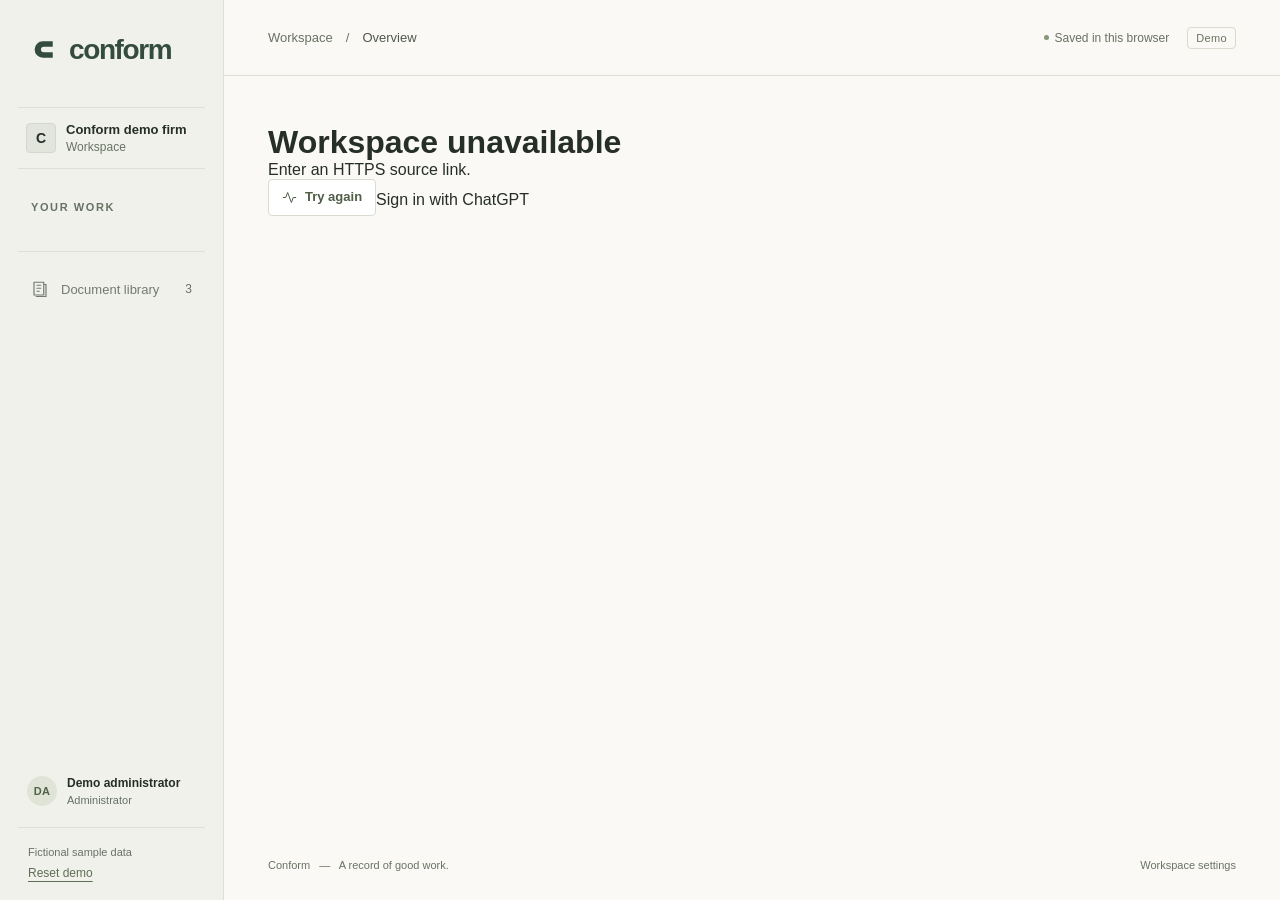
==== commit 14f41ca2: "Redesign Conform demo around a focused review workspace" ====
--- a/index.html
+++ b/index.html
@@ -1,30 +1,23 @@
-<!doctype html>
-<html lang="en">
-<head>
-  <meta charset="UTF-8"><meta http-equiv="Content-Security-Policy" content="default-src 'self'; connect-src 'none'; script-src 'self'; style-src 'self' 'unsafe-inline'; img-src 'self' data:; object-src 'none'; base-uri 'self'; form-action 'self'"><meta name="referrer" content="no-referrer"><meta name="viewport" content="width=device-width,initial-scale=1">
-  <meta name="description" content="Try Conform with fictional clients, sample documents and interactive reviews. No login required.">
-  <title>Conform | Interactive demo</title>
-  <link rel="icon" type="image/svg+xml" href="./brand/favicon.svg">
-  <link rel="stylesheet" href="styles.css">
-</head>
-<body>
-<div id="auth-gate" class="auth-gate"><section class="auth-card"><span class="brand"><img src="./brand/fairdocket-logo.svg" alt="Fairdocket" width="230" height="44"></span><h1>Opening your workspace…</h1><p>Checking your secure session.</p></section></div>
+<!doctype html><html lang="en"><head>
+<meta charset="UTF-8"><meta name="viewport" content="width=device-width,initial-scale=1"><meta name="color-scheme" content="light">
+<meta name="description" content="Conform keeps client documents, review decisions and follow-ups in one considered workspace. Explore the interactive demo.">
+<meta http-equiv="Content-Security-Policy" content="default-src 'self'; connect-src 'none'; script-src 'self'; style-src 'self' 'unsafe-inline'; img-src 'self' data:; object-src 'none'; base-uri 'self'; form-action 'self'"><meta name="referrer" content="no-referrer">
+<title>Conform — Workspace</title><link rel="icon" href="./brand/favicon.svg"><link rel="stylesheet" href="./styles.css?v=e9bc108a09d4">
+</head><body>
+<a class="skip-link" href="#main">Skip to workspace</a>
+<div id="auth-gate" class="auth-gate"><p>Opening Conform…</p></div>
 <div class="app" hidden>
-  <aside class="sidebar" id="sidebar" aria-label="Main navigation">
-    <a class="brand" href="#overview" aria-label="Fairdocket home"><img src="./brand/fairdocket-logo-light.svg" alt="Fairdocket" width="174" height="34"></a>
-    <div class="workspace"><span class="org-avatar" id="org-initial">N</span><div><strong id="org-name">Northstar Labs</strong><small>Fictional sample workspace</small></div><span class="workspace-chevron">⌄</span></div>
-    <div class="nav-label">YOUR WORK</div>
-    <nav id="nav"></nav>
-    <div class="sidebar-bottom"><button class="view-context" data-do="experience.edit" id="view-context"></button><div class="profile"><span class="avatar avocado">✓</span><div><strong id="actor-name">Workspace owner</strong><small>Public demo · no login</small></div></div><button id="sign-out" class="text-link" hidden>Sign out</button></div>
-  </aside>
-  <div class="main-shell"><aside class="demo-ribbon" aria-label="Demo information"><div><strong>Conform · Interactive demo</strong><p>No login. Fictional records. Your changes stay in this browser.</p></div><div class="demo-actions"><a href="./samples/">Sample PDFs</a><button id="demo-reset" type="button">Reset demo</button></div></aside>
-    <header class="topbar"><div class="breadcrumb"><button class="icon-button menu-toggle" aria-label="Toggle navigation" aria-expanded="false" aria-controls="sidebar" id="menu-toggle"></button><strong id="crumb">Today</strong></div><div class="topbar-end"><button class="role-switch" data-do="experience.edit" id="role-switch">Choose work view</button><button class="alerts-button" data-do="alerts.open" id="alerts-button" aria-label="Open alerts"></button></div></header>
-    <main id="main" tabindex="-1"><div class="loading-workspace"><span class="loading-ring"></span><h1>Opening your workspace…</h1><p>Checking your latest updates.</p></div></main>
-    <footer class="page-footer"><button class="text-link environment-label" data-page="brief">Demo workspace</button><span>Changes saved in this browser</span></footer>
-  </div>
-</div>
-<dialog id="detail" class="detail-dialog" aria-labelledby="detail-title"></dialog>
-<dialog id="form-dialog" class="form-dialog" aria-labelledby="form-title"></dialog>
-<div class="toast" id="toast" role="status"></div>
-<dialog id="demo-reset-dialog" aria-labelledby="demo-reset-title"><h2 id="demo-reset-title">Reset your demo?</h2><p>This clears only the changes you made in this demo browser and restores the fictional examples.</p><div class="demo-actions"><button id="demo-reset-cancel">Keep exploring</button><button id="demo-reset-confirm">Reset examples</button></div></dialog><script type="module" src="./demo.js"></script>
+<aside class="sidebar" id="sidebar" aria-label="Main navigation">
+<a class="brand" href="#overview" aria-label="Conform home"><svg viewBox="0 0 32 32" aria-hidden="true"><path d="M24 7H13a9 9 0 0 0 0 18h11v-6H14a3 3 0 0 1 0-6h10Z" fill="currentColor"/></svg><span>conform</span></a>
+<div class="workspace"><span class="org-avatar" id="org-initial">C</span><div><strong id="org-name">Conform demo firm</strong><small>Workspace</small></div></div>
+<div class="nav-label">YOUR WORK</div><nav id="nav"></nav>
+<div class="sidebar-library"><a href="./samples/"><svg class="icon" viewBox="0 0 24 24" fill="none" stroke="currentColor" stroke-width="1.6"><path d="M4 3h13v17H4z M8 7h5 M8 11h5 M8 15h3 M17 6h3v16H7"/></svg>Document library<span>3</span></a></div>
+<div class="sidebar-bottom"><button id="view-context" hidden></button><div class="profile"><span class="avatar">DA</span><div><strong id="actor-name">Demo administrator</strong><small>Administrator</small></div></div><div class="sidebar-foot"><span>Fictional sample data</span><button id="demo-reset" type="button">Reset demo</button></div><button id="sign-out" hidden>Sign out</button></div>
+</aside>
+<div class="main-shell"><header class="topbar"><div class="breadcrumb"><button class="icon-button menu-toggle" aria-label="Toggle navigation" aria-expanded="false" aria-controls="sidebar" id="menu-toggle"></button><span>Workspace</span><span class="crumb-separator">/</span><strong id="crumb">Overview</strong></div><div class="topbar-end"><span class="local-status"><i></i>Saved in this browser</span><span class="demo-label">Demo</span><button id="role-switch" hidden></button><button id="alerts-button" hidden></button></div></header>
+<main id="main" tabindex="-1"></main><footer class="page-footer"><span>Conform <i>—</i> A record of good work.</span><button class="environment-label" data-page="firm-settings">Workspace settings</button></footer>
+</div></div>
+<dialog id="detail" class="detail-dialog" aria-labelledby="detail-title"></dialog><dialog id="form-dialog" class="form-dialog" aria-labelledby="form-title"></dialog>
+<dialog id="demo-reset-dialog" class="form-dialog" aria-labelledby="demo-reset-title"><div class="reset-content"><span class="page-kicker">DEMO WORKSPACE</span><h2 id="demo-reset-title">Start fresh?</h2><p>This resets the sample data and clears the changes made in this browser.</p><div class="form-actions"><button class="btn" id="demo-reset-cancel">Keep exploring</button><button class="btn primary" id="demo-reset-confirm">Reset examples</button></div></div></dialog>
+<div class="toast" id="toast" role="status"></div><noscript>This demo needs JavaScript to show the workspace.</noscript><script type="module" src="./demo.js?v=275995e2201b"></script>
 </body></html>
--- a/styles.css
+++ b/styles.css
@@ -1,87 +1,13 @@
-@import url('https://fonts.googleapis.com/css2?family=DM+Sans:wght@400;450;500;550;600;650;700&family=Manrope:wght@400;500;600;650;700;750;800&display=swap');
-:root{--bg:#f6f8fa;--surface:#fff;--ink:#1a242c;--muted:#667d8e;--border:#e3e7ea;--accent:#1976b9;--accent-light:#e7f2fb;--nav:#123d60;--nav-muted:#abc4d8;--orange:#a1691c;--orange-light:#fcf4e7;--red:#bb5550;--red-light:#fff0ed;--shadow:0 3px 14px #172b3a04;font-family:'DM Sans',-apple-system,BlinkMacSystemFont,'Segoe UI',sans-serif;color:var(--ink);font-size:16px;font-synthesis:none}
-*{box-sizing:border-box}body{margin:0;background:var(--bg)}button,input,select,textarea{font:inherit}button,a,input,select,textarea{-webkit-tap-highlight-color:transparent}button,a{touch-action:manipulation}button{cursor:pointer}button{color:inherit}button:disabled{cursor:default;opacity:.5}a{color:inherit;text-decoration:none}button:focus-visible,a:focus-visible,input:focus-visible,select:focus-visible,textarea:focus-visible{outline:3px solid #1976b9;outline-offset:3px}button{border:0;background:none}svg.icon{width:19px;height:19px;stroke:currentColor;stroke-width:1.6;fill:none;stroke-linecap:round;stroke-linejoin:round;flex-shrink:0}h1,h2,h3,p{margin:0}strong{font-weight:600}.app{display:flex;min-height:100vh}.sidebar{width:238px;flex-shrink:0;background:var(--nav);color:#edf2f5;padding:32px 18px 0;position:fixed;inset:0 auto 0 0;display:flex;flex-direction:column;z-index:20}.brand{display:flex;align-items:center;padding:0 14px 29px}.brand img{display:block;width:174px;max-width:100%;height:auto;flex-shrink:0}.auth-card .brand img{width:230px}.auth-card .brand{padding:0;margin-bottom:36px}.workspace{display:flex;align-items:center;gap:10px;margin:0 3px 29px;padding:13px 10px;background:#ffffff09;border:1px solid #ffffff13;border-radius:8px}.org-avatar{height:32px;width:32px;display:grid;place-items:center;background:#e8eef2;border-radius:7px;color:var(--nav);font-family:Manrope,sans-serif;font-weight:800}.workspace strong{font-size:.875rem}.workspace small{display:block;font-size:.75rem;margin-top:4px;color:var(--nav-muted)}.workspace-chevron{margin-left:auto;color:#9eadb9}.nav-label{font-size:.75rem;font-weight:650;letter-spacing:1.7px;color:#92a3b0;padding:0 16px;margin-bottom:12px}nav{display:flex;flex-direction:column;gap:5px}.nav-item{display:flex;align-items:center;gap:12px;padding:13px 14px;border-radius:7px;font-size:.9rem;color:#bdc8d0;transition:.15s}.nav-item:hover{background:#ffffff08;color:white}.nav-item.active{background:#e3f1fb;color:#124b73;font-weight:650}.nav-item .nav-count{font-size:.75rem;margin-left:auto;border:1px solid #8fa5b544;padding:1px 6px;border-radius:4px}.nav-section-gap{height:18px}.sidebar-bottom{margin-top:auto}.draft-card{border:1px solid #ffffff18;background:#ffffff04;border-radius:9px;padding:16px;margin:36px 4px 20px}.draft-tag{font-size:.75rem;letter-spacing:1.4px;font-weight:600;color:#a9c2d6;display:block;margin-bottom:12px}.draft-card strong{font-size:.875rem;line-height:1.6}.draft-card p{font-size:.75rem;color:#a5b3be;line-height:1.65;margin:8px 0 14px}.draft-card button{display:flex;justify-content:space-between;padding:0;width:100%;font-size:.75rem;color:#dde7ef;font-weight:550}.profile{border-top:1px solid #ffffff14;padding:21px 2px;display:flex;align-items:center;gap:10px}.profile strong{font-size:.813rem}.profile small{font-size:.75rem;color:#a7b5c0;display:block;margin-top:3px}.profile-role{margin-left:auto;color:#c0cad2;font-size:.75rem;border:1px solid #ffffff22;border-radius:4px;padding:3px 5px}.avatar{width:31px;height:31px;border-radius:50%;display:inline-flex;align-items:center;justify-content:center;font-size:.75rem;font-weight:650;flex-shrink:0;border:2px solid #fff}.avocado{background:#c1d7e8;color:#28475e}.blue{background:#dce8f7;color:#426181}.pink{background:#f3dde0;color:#9a5867}.lavender{background:#e5def4;color:#776091}.sand{background:#f2e7ce;color:#8b7747}.small{width:30px;height:30px}.profile .avatar{border-color:#ffffff33}.main-shell{width:calc(100% - 238px);margin-left:238px;min-width:0}.topbar{height:73px;background:#fff;border-bottom:1px solid var(--border);display:flex;align-items:center;justify-content:space-between;padding:0 39px}.breadcrumb{display:flex;gap:16px;align-items:center;font-size:.813rem;color:var(--muted)}.breadcrumb strong{color:#35414a;font-weight:500}.crumb-slash{color:#b2bec7}.topbar-end{display:flex;align-items:center;gap:19px}.demo-indicator{font-size:.75rem;color:#657b8c;display:flex;gap:7px;align-items:center}.demo-indicator>span{width:6px;height:6px;background:#7793a9;border-radius:50%}.topbar-divider{height:22px;width:1px;background:var(--border)}main{padding:34px 39px 18px;max-width:1620px;margin:auto;min-height:calc(100vh - 130px)}.heading{display:flex;align-items:center;justify-content:space-between;gap:16px;margin-bottom:29px}.eyebrow{font-size:.75rem;letter-spacing:1.9px;font-weight:600;color:#6b8294;margin-bottom:9px}.heading h1{font-family:Manrope,sans-serif;font-size:1.75rem;letter-spacing:-.9px;font-weight:750;line-height:1.4}.heading p{font-size:.875rem;color:var(--muted);margin-top:7px;line-height:1.65}.heading-actions{display:flex;gap:10px;align-items:center}.btn{display:inline-flex;align-items:center;justify-content:center;gap:8px;padding:10px 15px;border:1px solid #dae0e5;background:#fff;border-radius:7px;font-size:.813rem;font-weight:550;min-height:40px;white-space:nowrap;transition:.15s}.btn:hover{background:#f1f3f5;border-color:#bcc7cf}.btn svg.icon{width:16px;height:16px}.btn.primary{background:var(--accent);color:#fff;border-color:var(--accent);box-shadow:0 2px 2px #10212e10}.btn.primary:hover{background:#12659f}.btn.subtle{border:none;background:none;color:var(--accent)}.btn.small-btn{min-height:34px;font-size:.75rem;padding:7px 10px}.stats{display:grid;grid-template-columns:repeat(4,1fr);gap:17px;margin-bottom:25px}.stat-card{background:#fff;border:1px solid var(--border);box-shadow:var(--shadow);border-radius:9px;padding:19px 21px;position:relative;overflow:hidden}.stat-top{display:flex;justify-content:space-between;align-items:center;gap:8px;font-size:.813rem;color:#5c6f7e}.stat-top svg{color:#8598a7;width:17px;height:17px}.stat-value{font-family:Manrope,sans-serif;font-size:1.875rem;letter-spacing:-1px;font-weight:750;margin-top:11px;line-height:1.3}.stat-value small{font-size:1rem;font-weight:500;color:#91a3b0;margin-left:5px;letter-spacing:0}.stat-meta{font-size:.75rem;color:#7e92a2;margin-top:10px;display:flex;align-items:center;gap:6px}.positive{color:#416885}.warning{color:var(--orange)}.danger{color:var(--red)}.stat-spark{position:absolute;right:19px;bottom:26px;color:#829db2;width:82px;height:35px}.stat-card.emphasis{border-color:#d4dbe1}.dashboard-grid{display:grid;grid-template-columns:minmax(0,1.65fr) minmax(275px,1fr);gap:24px;margin-bottom:26px}.panel{border:1px solid var(--border);border-radius:10px;background:#fff;box-shadow:var(--shadow);min-width:0}.panel-head{display:flex;justify-content:space-between;align-items:center;gap:12px;padding:22px 23px 0}.panel-head h2{font-size:.938rem;font-weight:650;letter-spacing:-.2px}.panel-head p{color:var(--muted);font-size:.75rem;margin-top:5px;line-height:1.5}.text-link{display:inline-flex;gap:6px;align-items:center;padding:3px 0;color:var(--accent);font-size:.75rem;font-weight:550}.text-link svg{width:14px;height:14px}.framework-list{padding:8px 23px 7px}.framework-row{padding:22px 0 20px;border-bottom:1px solid #eceff1;cursor:pointer}.framework-row:last-child{border:0}.framework-row:hover .framework-name{color:var(--accent)}.framework-line{display:flex;align-items:center;gap:12px}.framework-icon{width:38px;height:40px;background:#f2f6f7;border:1px solid #e5ecee;border-radius:8px;display:flex;align-items:center;justify-content:center;color:#477487}.framework-icon.iso{background:#f4f2fb;color:#8370a6;border-color:#eae6f3}.framework-icon.privacy{background:#eff3f6;color:#637989;border-color:#dfe6ec}.framework-name{font-size:.875rem;font-weight:600}.framework-sub{font-size:.75rem;margin-top:4px;color:#8a9dab}.framework-percent{margin-left:auto;font-family:Manrope,sans-serif;font-size:1rem;font-weight:750}.framework-progress{height:6px;display:flex;gap:3px;margin:14px 0 8px}.framework-progress span{background:#e7eaed;flex:1;border-radius:2px}.framework-progress span.filled{background:#4f7999}.framework-progress span.partial{background:#cad6df}.framework-foot{display:flex;justify-content:space-between;font-size:.75rem;color:#7b8f9f}.badge{display:inline-flex;align-items:center;gap:5px;padding:4px 8px;border-radius:5px;white-space:nowrap;font-size:.75rem;font-weight:500;line-height:1.4}.badge.green{background:var(--accent-light);color:#436782}.badge.orange{background:var(--orange-light);color:#9e702a}.badge.red{background:var(--red-light);color:#b05a4b}.badge.gray{background:#f0f3f4;color:#6c8395}.badge.purple{background:#f1eef8;color:#8670a1}.audit-panel{background:#f0f3f5;border-color:#dee3e7;display:flex;flex-direction:column}.audit-panel .panel-head{align-items:flex-start}.audit-label{display:flex;align-items:center;gap:7px;font-size:.75rem;color:#617686;letter-spacing:1.1px;font-weight:600}.audit-label svg{width:16px;height:16px}.audit-body{padding:24px 24px 21px;flex:1}.audit-body h2{font-family:Manrope,sans-serif;font-weight:700;font-size:1.3rem;letter-spacing:-.6px;line-height:1.5;max-width:260px}.audit-date{font-size:.813rem;color:#698092;margin-top:8px;display:flex;align-items:center;gap:7px}.audit-date svg{width:15px;height:15px}.countdown{display:flex;gap:14px;align-items:center;margin:27px 0 24px}.countdown-number{font-family:Manrope,sans-serif;font-size:2.7rem;font-weight:600;letter-spacing:-1.5px;line-height:1}.countdown-text{font-size:.75rem;color:#6b8293;line-height:1.55}.audit-progress-label{display:flex;justify-content:space-between;font-size:.75rem;color:#5f7484}.solid-progress{height:5px;background:#d8dfe5;border-radius:3px;margin-top:9px;overflow:hidden}.solid-progress span{display:block;height:100%;background:#688093;border-radius:3px}.audit-team{display:flex;align-items:center;justify-content:space-between;margin-top:18px;font-size:.75rem;color:#7a8e9e}.avatar-stack{display:flex;padding-left:5px}.avatar-stack .avatar{margin-left:-5px;border-color:#f0f3f5;width:27px;height:27px;font-size:.75rem}.audit-bottom{border-top:1px solid #dae1e7;padding:14px 24px;display:flex;align-items:center;justify-content:space-between;font-size:.75rem;color:#485f71}.audit-bottom svg{width:15px;height:15px}.attention-panel{overflow:hidden}.attention-head{padding-bottom:17px}.section-label-group{display:flex;align-items:center;gap:9px}.count-pill{font-size:.75rem;border-radius:4px;padding:2px 6px;color:#708697;background:#f0f2f4}.table-tabs{display:flex;gap:22px;padding:0 23px;border-bottom:1px solid var(--border)}.tab{padding:10px 0 13px;font-size:.813rem;color:#7d91a0;border-bottom:2px solid transparent;margin-bottom:-1px;display:flex;gap:7px;align-items:center}.tab.active{color:var(--accent);border-color:var(--accent);font-weight:550}.tab span{font-size:.75rem;padding:2px 5px;background:#f0f2f4;border-radius:4px}.table-wrap{overflow:auto}table{width:100%;border-collapse:collapse;text-align:left}th{font-size:.75rem;letter-spacing:.7px;color:#889ba9;background:#fbfcfc;font-weight:500;padding:12px 23px;white-space:nowrap}td{font-size:.813rem;padding:17px 23px;border-top:1px solid #eceff2;color:#4d5e6b}td:last-child,th:last-child{padding-left:9px}td:first-child{color:#303f4b;min-width:260px}.task-title{font-weight:500}.task-meta{font-size:.75rem;color:#8c9eab;margin-top:6px}.task-icon{display:inline-flex;width:31px;height:31px;align-items:center;justify-content:center;border:1px solid #e5e9ed;border-radius:6px;flex-shrink:0;color:#7a8f9f}.task-icon svg{width:16px;height:16px}.task-cell{display:flex;gap:11px;align-items:center}.owner{display:flex;align-items:center;gap:7px;white-space:nowrap;font-size:.75rem}.owner .avatar{width:26px;height:26px;font-size:.75rem}.table-row{cursor:pointer;transition:.15s}.table-row:hover{background:#f8fafb}.due{font-size:.75rem;white-space:nowrap}.row-chevron{color:#9eadb8;display:flex}.row-chevron svg{height:14px;width:14px}.table-bottom{padding:13px 23px;display:flex;justify-content:space-between;align-items:center;color:#8d9fac;font-size:.75rem;border-top:1px solid var(--border)}.page-footer{max-width:1620px;margin:auto;padding:16px 39px 25px;display:flex;justify-content:space-between;gap:16px;font-size:.75rem;color:#97a7b3}.page-footer>span:last-child{display:flex;gap:9px}.mini-mark{color:#879aa8;margin-right:4px}.icon-button{display:inline-flex;align-items:center;justify-content:center;width:34px;height:34px;border-radius:6px;color:#708798}.icon-button:hover{background:#eceff2}.menu-toggle{display:none}.toast{position:fixed;bottom:26px;left:calc(50% + 100px);transform:translate(-50%,20px);background:#182e3e;color:white;padding:13px 20px;border-radius:8px;box-shadow:0 6px 30px #182e3e30;font-size:.875rem;opacity:0;pointer-events:none;transition:.2s;z-index:80;max-width:90vw}.toast.visible{opacity:1;transform:translate(-50%,0)}dialog{border:none;padding:0;color:var(--ink);box-shadow:0 20px 90px #0b2b3330}dialog::backdrop{background:#142f3566;backdrop-filter:blur(2px)}.detail-dialog{width:520px;max-width:100%;max-height:100dvh;height:100dvh;margin:0 0 0 auto;border-radius:14px 0 0 14px}.form-dialog{width:500px;max-width:calc(100% - 28px);border-radius:14px}.dialog-header{display:flex;justify-content:space-between;align-items:center;padding:22px 27px;border-bottom:1px solid var(--border);font-size:.875rem;font-weight:600}.dialog-content{padding:27px}.dialog-content h2{font-family:Manrope,sans-serif;font-size:1.4rem;letter-spacing:-.5px;line-height:1.5;margin:12px 0}.dialog-content p{font-size:.875rem;line-height:1.7;color:var(--muted)}.detail-grid{display:grid;grid-template-columns:110px 1fr;gap:20px 16px;font-size:.875rem;margin:27px 0}.detail-grid dt{color:var(--muted)}.detail-grid dd{margin:0}.detail-section{border-top:1px solid var(--border);padding-top:24px;margin-top:25px}.detail-section h3{font-size:.875rem;margin-bottom:12px}.detail-section .btn{margin-top:16px}.helper{font-size:.75rem!important;margin-top:12px;line-height:1.6}.field{display:block;margin-bottom:19px;font-size:.813rem;font-weight:550}.field input,.field select,.field textarea{display:block;width:100%;padding:11px 12px;margin-top:8px;border:1px solid #d5dce1;border-radius:7px;background:#fff;font-size:.875rem;color:var(--ink)}.field textarea{min-height:95px;resize:vertical}.form-actions{display:flex;justify-content:flex-end;gap:9px;padding-top:9px}.notice{background:#f3f5f7;border:1px solid #e0e5e9;padding:13px 16px;border-radius:8px;font-size:.813rem;line-height:1.6;color:#607484;margin-bottom:24px}.view-toolbar{display:flex;justify-content:space-between;gap:15px;padding:18px 23px;align-items:center;border-bottom:1px solid var(--border)}.search-box{display:flex;gap:8px;align-items:center;color:#899ba9}.search-box input{background:none;border:0;outline:none;font-size:.813rem;min-width:190px}.filter-select{border:1px solid var(--border);background:white;border-radius:6px;padding:8px 12px;font-size:.75rem;color:#5c707f}.empty-state{padding:55px 24px;text-align:center;color:#798e9e;font-size:.875rem}.empty-state strong{display:block;color:#4e5e6b;font-size:1rem;margin-bottom:9px}.full-frameworks{display:grid;grid-template-columns:repeat(3,1fr);gap:22px}.framework-card{padding:24px}.framework-card h2{font-size:1.1rem;margin:19px 0 8px}.framework-card p{font-size:.813rem;line-height:1.7;color:var(--muted);min-height:66px}.framework-card .framework-percent{font-size:1.8rem;margin:22px 0 0}.framework-card .btn{margin-top:23px;width:100%}.risk-score{display:inline-grid;place-items:center;width:29px;height:29px;border-radius:5px;font-size:.75rem;font-weight:600;background:#fcf0e6;color:#a77636}.brief-grid{display:grid;grid-template-columns:1.15fr 1fr;gap:23px}.brief-block{padding:27px}.brief-block h2{font-family:Manrope,sans-serif;font-size:1.2rem;letter-spacing:-.4px;margin-bottom:14px}.brief-block p,.brief-block li{font-size:.875rem;line-height:1.85;color:#637989}.brief-block ul,.brief-block ol{padding-left:21px;margin:14px 0 0}.brief-block li{padding:4px 0}.brief-block .eyebrow{color:#667e90}.brief-block.highlight{background:#e9eef2;border-color:#d7dfe5}.flow-list{list-style:none;padding:0!important;counter-reset:step}.flow-list li{counter-increment:step;display:flex;gap:13px;align-items:flex-start;margin-bottom:12px}.flow-list li:before{content:counter(step);display:grid;place-items:center;flex-shrink:0;border:1px solid #c9d4dc;border-radius:50%;width:25px;height:25px;font-size:.75rem;color:#4e6576;margin-top:4px}.audit-check{display:flex;gap:11px;padding:15px 0;border-bottom:1px solid #e4e8eb;font-size:.875rem;align-items:center;line-height:1.6}.audit-check:last-child{border:0}.audit-check svg{width:18px;height:18px;color:#647f93}.audit-check .badge{margin-left:auto}.audit-view-grid{display:grid;grid-template-columns:1fr 1.1fr;gap:24px}.audit-detail{padding:26px}.audit-detail h2{font-size:1rem;margin-bottom:12px}.review-empty{padding:15px;background:#f6f8f9;border-radius:7px;font-size:.875rem;line-height:1.65;color:#748a9a}.evidence-item{padding:14px;border:1px solid var(--border);border-radius:8px;margin-top:12px;font-size:.875rem;display:flex;gap:10px;align-items:center}.evidence-item small{display:block;font-size:.75rem;color:var(--muted);margin-top:4px}.detail-actions{display:flex;gap:9px;margin-top:25px;flex-wrap:wrap}.detail-note{font-size:.75rem;color:#8295a4;margin-top:16px;line-height:1.7}.form-pair{display:grid;grid-template-columns:1fr 1fr;gap:14px}.change-log{padding:13px 0;display:flex;gap:11px;font-size:.813rem;line-height:1.65;color:#637989}.change-log span:first-child{width:7px;height:7px;border-radius:50%;background:#93a5b3;margin-top:7px;flex-shrink:0}.change-log small{display:block;color:#8a9dab;font-size:.75rem}.framework-note{font-size:.75rem;color:#8295a4;margin-top:20px;line-height:1.75}.stat-card button{position:absolute;inset:0;width:100%}.stat-card button:hover{background:#1a476903}
-@media(min-width:1600px){main{padding-top:42px}.stat-card{padding:25px}.framework-row{padding:25px 0}.dashboard-grid{grid-template-columns:1.85fr 1fr}td{padding-top:19px;padding-bottom:19px}}
-@media(max-width:1200px){.sidebar{width:215px;padding-left:12px;padding-right:12px}.main-shell{margin-left:215px;width:calc(100% - 215px)}.topbar{padding:0 26px}main{padding:29px 26px 15px}.page-footer{padding-left:26px;padding-right:26px}.stats{gap:12px}.stat-card{padding:17px}.stat-spark{width:60px;right:15px}.heading-actions .btn{padding:10px 12px}.dashboard-grid{gap:19px;grid-template-columns:minmax(0,1.45fr) minmax(265px,1fr)}td,th{padding-left:17px;padding-right:13px}.owner-name{display:none}.heading h1{font-size:1.65rem}.full-frameworks{gap:16px}.framework-card{padding:20px}}
-@media(max-width:1000px){.stats{grid-template-columns:repeat(2,1fr)}.dashboard-grid{grid-template-columns:1fr}.audit-panel{display:none}.audit-view-grid .audit-panel{display:flex}.audit-view-grid{grid-template-columns:1fr}.full-frameworks{grid-template-columns:1fr}.framework-card p{min-height:0}.brief-grid{grid-template-columns:1fr}.heading{align-items:flex-start}.heading-actions{flex-wrap:wrap;justify-content:flex-end}.heading-actions .btn{font-size:.75rem}.stat-spark{width:82px}.audit-body h2{max-width:none}.owner-name{display:block}.framework-row{padding:20px 0}.audit-view-grid .audit-panel{max-width:none}.heading p{max-width:350px}}
-@media(max-width:760px){.sidebar{transform:translateX(-100%);transition:.2s;width:238px;box-shadow:10px 0 60px #1f2f3b20}.sidebar.open{transform:translateX(0)}.main-shell{margin-left:0;width:100%}.menu-toggle{display:inline-flex}.topbar{height:64px;padding:0 16px}.breadcrumb{gap:11px}.topbar-end{gap:10px}.demo-indicator{font-size:.75rem}.topbar-divider{display:none}main{padding:25px 19px 8px}.heading{margin-bottom:23px;flex-wrap:wrap}.heading h1{font-size:1.65rem}.heading p{max-width:none;font-size:.813rem}.heading-actions{justify-content:flex-start;width:100%;margin-top:4px}.stats{gap:11px;margin-bottom:19px}.stat-card{padding:16px 15px}.stat-top{font-size:.75rem}.stat-top svg{display:none}.stat-value{font-size:1.7rem}.stat-meta{font-size:.75rem;gap:4px}.stat-spark{display:none}.dashboard-grid{margin-bottom:20px}.panel-head{padding:20px 18px 0}.framework-list{padding:7px 18px}.attention-head{padding-bottom:14px}.panel-head h2{font-size:.875rem}.table-tabs{gap:17px;padding:0 18px}.tab{font-size:.75rem}.page-footer{padding:22px 19px;font-size:.75rem;flex-direction:column;gap:8px}.page-footer>span:last-child{gap:7px}.toast{left:50%;width:max-content;font-size:.813rem}.view-toolbar{padding:16px;flex-wrap:wrap}.search-box input{min-width:140px}.brief-block{padding:22px}.detail-dialog{border-radius:0;width:100%}.dialog-content{padding:23px}.dialog-header{padding:20px 23px}.table-bottom{padding:13px 18px}.table-bottom .text-link{font-size:.75rem}.owner-name{display:none}.full-frameworks{gap:16px}.form-pair{grid-template-columns:1fr;gap:0}.heading-actions .btn{font-size:.813rem}.heading .eyebrow{font-size:.75rem}.filter-select{max-width:100%}.audit-check .badge{font-size:.75rem}.demo-indicator>span{display:none}}
-@media(prefers-reduced-motion:reduce){*{scroll-behavior:auto!important;transition:none!important}}
-
-/* Readable interface labels across all sizes. */
-.sidebar{overflow-y:auto}.badge,.due,.owner,.tab,.text-link,.btn,.stat-top,.filter-select,.field,.breadcrumb,.framework-name{font-size:.875rem}.stat-meta,.framework-sub,.framework-foot,.task-meta,.table-bottom,.page-footer,.countdown-text,.audit-team,.draft-tag,.eyebrow{font-size:.75rem}.detail-dialog p,.brief-block p,.brief-block li,.framework-card p{font-size:1rem}.stat-meta,.framework-sub,.framework-foot,.task-meta,.table-bottom,.page-footer,.countdown-text,.audit-team,th,.eyebrow{color:#627788}.stat-spark{bottom:41px}.audit-date,.audit-progress-label,.audit-bottom{font-size:.875rem}.nav-label{font-size:.75rem}.draft-card p{color:#bfc9d1}.search-box input{font-size:.875rem}.table-row>td:last-child svg{height:15px;width:15px}.detail-grid .owner-name{display:inline}.framework-foot{align-items:center}.table-bottom span{line-height:1.6}.stat-meta{flex-wrap:wrap;line-height:1.5;max-width:100%}.stat-top{line-height:1.5}.stat-top svg{width:16px;height:16px}.stat-value{margin-top:8px}.workspace-chevron{display:none}.stat-card{min-height:146px}.table-row{outline-offset:-3px!important}
-@media(max-width:1200px){.stats{gap:12px}.stat-spark{display:none}.stat-meta{font-size:.75rem}.stat-top{font-size:.875rem}.framework-foot{gap:8px}.btn{font-size:.875rem}.page-footer>span:last-child{flex-wrap:wrap}.heading-actions{flex-shrink:0}}
-@media(max-width:760px){.stat-card{min-height:142px}.heading-actions .btn{font-size:.875rem}.stat-top{font-size:.813rem}.tab{font-size:.813rem}.table-tabs{gap:15px}.attention-head>span{display:none}.topbar-end .avatar{display:none}.nav-item{font-size:1rem}.draft-card{margin-top:25px}.stat-value{margin-top:12px}.form-pair{display:block}.full-frameworks .framework-card p{min-height:0}.framework-foot .badge{font-size:.75rem}.framework-foot{font-size:.75rem}.panel-head .text-link{font-size:.813rem}.detail-dialog .badge{font-size:.813rem}.page-footer{font-size:.75rem}.breadcrumb{font-size:.813rem}.topbar-end{gap:0}.demo-indicator{font-size:.75rem}.stat-meta{font-size:.75rem}.stat-value small{font-size:.875rem}.view-toolbar .search-box{width:100%}.view-toolbar .search-box input{width:100%;min-width:0}}
-
-@media(max-width:760px){.sidebar{visibility:hidden}.sidebar.open{visibility:visible}}
-/* Draft 02: compliance operations */
-.topbar-end{gap:20px}.scope-picker{display:flex;align-items:center;gap:9px;font-size:.75rem;color:#687e8f}.scope-picker select{border:1px solid #dfe4e7;border-radius:6px;padding:8px 30px 8px 11px;background:#fff;color:#3d4f5d;font-size:.813rem;max-width:220px}.nav-item{padding-top:10px;padding-bottom:10px;font-size:.875rem}.brand{padding-bottom:24px}.workspace{margin-bottom:23px}.profile{min-width:0}.profile>div{min-width:0}.profile strong{display:block;overflow:hidden;text-overflow:ellipsis;max-width:155px}.department-progress{padding:12px 23px}.department-line{width:100%;display:flex;align-items:center;gap:13px;padding:17px 0;border-bottom:1px solid #eceff2;text-align:left}.department-line:last-child{border:0}.department-icon{width:35px;height:35px;display:grid;place-items:center;border-radius:8px;background:#f0f3f5;color:#708798;flex-shrink:0}.department-line-main{flex:1}.department-line-title{display:flex;align-items:center;justify-content:space-between;gap:12px;font-size:.875rem}.department-line-title>span{color:#667d8e;font-size:.75rem}.department-line .solid-progress{display:block;height:5px;margin-top:11px}.department-line>.icon{height:14px;width:14px;color:#8a9caa}.panel-note{padding:15px 23px;border-top:1px solid var(--border);font-size:.75rem;line-height:1.65;color:#687f90;background:#fcfdfd;border-radius:0 0 10px 10px}.row-link{display:flex;align-items:center;gap:11px;padding:0;text-align:left;min-width:235px;width:100%;line-height:1.6}.row-link strong{font-weight:550;font-size:.875rem;color:#303f4b;display:block}.row-link small{display:block;font-size:.75rem;color:#687e8f;font-weight:400;margin-top:4px;max-width:370px}.row-link:hover strong{color:#1b5078}.row-link span{min-width:0}.owner>span:last-child{font-size:.813rem;white-space:nowrap}.table-wrap td{vertical-align:middle}.table-wrap th{font-size:.75rem;letter-spacing:.4px;color:#657b8c}.table-wrap td{padding-top:18px;padding-bottom:18px}.card-grid{display:grid;grid-template-columns:repeat(3,minmax(0,1fr));gap:20px}.team-card,.pack-card,.review-card{padding:24px;display:flex;flex-direction:column;align-items:flex-start}.team-card h2,.pack-card h2,.review-card h2{font-family:Manrope,sans-serif;font-size:1.1rem;line-height:1.5;margin-top:17px;margin-bottom:10px;letter-spacing:-.4px}.team-metrics{display:flex;gap:23px;font-size:.75rem;color:#687e8f;margin:8px 0 20px}.team-metrics strong{display:block;font-family:Manrope,sans-serif;font-size:1.4rem;font-weight:700;color:#273947;margin-bottom:4px}.team-assignees{display:flex;flex-direction:column;gap:10px;min-height:46px;margin-bottom:20px}.team-card .btn,.pack-card .btn{margin-top:auto;width:100%}.team-card .framework-icon{background:#eff2f5}.pack-card .framework-line{width:100%}.pack-card .eyebrow{margin:20px 0 0;font-size:.75rem;letter-spacing:1.2px}.pack-card h2{margin-top:8px}.pack-card p{font-size:.875rem;line-height:1.8;color:#697f90;min-height:52px;margin-bottom:20px}.pack-card>small{font-size:.75rem;color:#7a8e9e;margin-bottom:22px}.section-spaced{margin-top:25px}.review-grid{display:grid;grid-template-columns:repeat(2,minmax(0,1fr));gap:20px}.review-card .framework-line{width:100%}.review-card p{font-size:.875rem;line-height:1.7;color:#677e8f}.review-card .solid-progress{width:100%;margin:22px 0 5px}.review-card .btn{margin-top:20px}.activity-list{padding:0 23px 10px}.activity-item{display:flex;gap:13px;padding:18px 0;border-bottom:1px solid #eceff2}.activity-item:last-child{border:0}.activity-mark{display:grid;place-items:center;flex-shrink:0;width:28px;height:28px;border-radius:50%;background:#edf2f5;color:#6b8294}.activity-mark svg{width:14px;height:14px}.activity-item strong{font-size:.875rem;font-weight:500;line-height:1.65;color:#3c4b56}.activity-item small{display:block;font-size:.75rem;line-height:1.6;color:#6f8697;margin-top:6px}.organization-form{padding:28px;max-width:920px}.form-section{padding-bottom:10px;margin-bottom:21px;border-bottom:1px solid var(--border)}.form-section h2{font-size:1rem;margin-bottom:22px}.form-section>p{font-size:.875rem;line-height:1.8;color:#6f8697}.checkbox-grid{display:grid;grid-template-columns:1fr 1fr;gap:15px;margin:22px 0}.checkbox-grid label,.standalone-check{display:flex;align-items:flex-start;gap:10px;font-size:.875rem;line-height:1.6;color:#455561}.checkbox-grid input,.standalone-check input,.checklist-row input{accent-color:#244965;width:17px;height:17px;margin:3px 0 0;flex-shrink:0}.organization-actions{display:flex;justify-content:space-between;align-items:center;gap:20px}.organization-actions span{font-size:.75rem;line-height:1.7;color:#677e8f}.form-dialog{width:570px;max-height:92dvh;overflow-y:auto}.form-dialog .dialog-header{position:sticky;top:0;background:#fff;z-index:2}.field small{font-size:.75rem;line-height:1.8;color:#6f8596;display:block;margin-top:7px}.form-divider{font-size:.75rem;font-weight:600;color:#687f90;text-transform:uppercase;letter-spacing:1px;border-top:1px solid var(--border);padding-top:23px;margin:9px 0 22px}.form-hint{margin:0 0 20px!important;line-height:1.8!important;font-size:.813rem!important}.form-error{padding:13px 15px;background:#fff0eb;color:#a94c3d;border:1px solid #efd6d0;border-radius:7px;font-size:.875rem;line-height:1.7;margin:18px 0}.form-error[hidden],.upload-field[hidden]{display:none}.source-box{padding:18px;background:#f1f4f6;border:1px solid #dfe4e8;border-radius:8px}.source-box strong{font-size:.875rem;display:block}.source-box p{font-size:.813rem;margin-top:7px}.source-box .eyebrow{font-size:.75rem;letter-spacing:1px;margin-bottom:8px}.source-box .text-link{margin-top:9px}.detail-actions .btn{font-size:.813rem}.detail-section>.btn{margin-top:18px}.revision{border:1px solid var(--border);border-radius:8px;margin-bottom:12px;padding:16px;background:#f9fbfc}.revision summary{font-size:.875rem;line-height:1.7;color:#334959;font-weight:550;cursor:pointer}.revision>p{margin-top:13px;font-size:.875rem;white-space:pre-wrap}.detail-grid.compact{font-size:.813rem;margin:18px 0;gap:13px}.checksum{font-size:.75rem!important;color:#8194a3!important;word-break:break-all;line-height:1.7!important}.decision-item{padding:16px 0;border-bottom:1px solid var(--border)}.decision-item p{margin:10px 0;font-size:.875rem;white-space:pre-wrap}.decision-item small{font-size:.75rem;color:#728899}.checklist-row{display:flex;align-items:flex-start;gap:11px;padding:16px 0;font-size:.875rem;line-height:1.7;border-bottom:1px solid var(--border)}.pack-list{padding-left:21px;margin:10px 0 25px;color:#455764}.pack-list li{margin-bottom:15px;font-size:.875rem;line-height:1.7}.pack-list small{display:block;color:#738999;font-size:.75rem}.loading-workspace{text-align:center;padding:100px 20px}.loading-workspace h1{font-size:1.5rem;margin:25px 0 10px;font-family:Manrope,sans-serif}.loading-workspace p{color:#758b9b;font-size:.875rem}.loading-ring{width:32px;height:32px;display:inline-block;border-radius:50%;border:3px solid #dfe4e8;border-top-color:#395a74;animation:spin .8s linear infinite}.error-page{padding:35px}.error-page h1{font-size:1.5rem}.error-page p{margin:20px 0;line-height:1.8}.error-page .text-link{margin-left:20px}.profile .avatar{font-size:.875rem}.dialog-content .detail-section p{white-space:pre-wrap}.detail-dialog .detail-grid dd{min-width:0;overflow-wrap:anywhere}.detail-dialog h2{overflow-wrap:anywhere}.detail-dialog .evidence-item{gap:12px;line-height:1.7}.team-card .owner{white-space:normal}.view-toolbar .search-box{flex:1}.view-toolbar .search-box input{width:100%}.detail-section .badge{font-size:.75rem}.topbar .breadcrumb{flex-shrink:0}.audit-body h2{max-width:none}.audit-progress-label{gap:12px}.framework-note{font-size:.813rem;line-height:1.8}
-@keyframes spin{to{transform:rotate(360deg)}}
-@media(min-width:1500px){.card-grid{grid-template-columns:repeat(3,minmax(0,1fr))}.department-line{padding:20px 0}}
-@media(max-width:1200px){.card-grid{grid-template-columns:repeat(2,minmax(0,1fr))}.heading{flex-wrap:wrap}.heading-actions{justify-content:flex-start}.heading p{max-width:none}.topbar-end .demo-indicator{display:none}.owner>span:last-child{display:none}.detail-dialog .owner>span:last-child,.team-assignees .owner>span:last-child{display:block}}
-@media(max-height:870px){.draft-card{display:none}.sidebar-bottom{margin-top:25px}.profile{margin-top:0}}
-@media(max-width:760px){.topbar{gap:10px}.scope-picker>span{display:none}.scope-picker select{max-width:147px;font-size:.75rem;padding:7px 5px}.breadcrumb{gap:7px}.breadcrumb>span:first-of-type,.crumb-slash{display:none}.heading h1{font-size:1.5rem}.heading-actions{gap:8px}.heading-actions .btn{font-size:.813rem;padding:9px 11px}.card-grid,.review-grid{grid-template-columns:1fr}.department-progress{padding:8px 17px}.department-line{gap:10px}.department-line-title{font-size:.813rem}.department-line-title>span{font-size:.75rem}.department-line>.icon{display:none}.panel-note{padding:13px 17px}.organization-form{padding:20px}.organization-actions{align-items:flex-start;flex-direction:column}.organization-actions .btn{width:100%}.checkbox-grid{grid-template-columns:1fr}.team-card,.pack-card,.review-card{padding:22px}.table-tabs{overflow:auto;gap:18px;white-space:nowrap}.tab{font-size:.813rem}.dialog-content{padding:22px}.form-dialog{max-width:calc(100% - 20px);max-height:94dvh}.activity-list{padding:0 17px}.profile strong{max-width:155px}.department-line .solid-progress{width:100%}.audit-view-grid .audit-panel{display:flex}.table-bottom{gap:10px;align-items:flex-start}.table-bottom span{font-size:.75rem}.row-link{min-width:220px}.draft-card{display:none}}
-
-/* Draft 03: a focused daily workspace */
-:root{--ink:#182a37;--muted:#5d7181;--border:#dfe4e7;--bg:#f5f6f7}
-.heading p{font-size:1rem;line-height:1.6}.heading h1{font-size:1.9rem}.nav-item{font-size:.9375rem;padding:12px 14px}.nav-separator{height:1px;background:#ffffff16;margin:20px 12px}.nav-label{margin-top:0;margin-bottom:8px}.topbar{height:76px}.topbar .breadcrumb{font-size:.9375rem}.topbar-end{gap:17px}.role-switch{display:flex;align-items:center;gap:10px;font-size:.875rem;color:#364b5b;padding:9px 12px;border:1px solid var(--border);border-radius:7px;background:#fff}.role-switch .icon{width:14px;height:14px;transform:rotate(90deg)}.preview-label{color:#687f90;font-size:.75rem;padding-right:8px;border-right:1px solid var(--border)}.alerts-button{position:relative;width:38px;height:38px;display:grid;place-items:center;border:1px solid var(--border);border-radius:50%;background:#fff;color:#455663}.alerts-button>span{position:absolute;right:-5px;top:-5px;background:#324b5f;color:#fff;border:2px solid #fff;min-width:21px;height:21px;padding:0 4px;border-radius:20px;font-size:.75rem;display:grid;place-items:center}.view-context{display:block;border:1px solid #ffffff20;border-radius:9px;padding:17px 14px;text-align:left;width:100%;color:#eaeff3;background:#ffffff05;margin:27px 0 20px}.view-context:hover{background:#ffffff0d}.view-context .eyebrow{display:block;color:#a7b5bf;font-size:.75rem;letter-spacing:1.3px}.view-context strong{display:block;font-size:.9375rem;margin:8px 0}.view-context small{display:block;color:#b4c0c9;font-size:.8125rem;line-height:1.5}.view-change{display:flex;align-items:center;justify-content:space-between;margin-top:17px;padding-top:12px;border-top:1px solid #ffffff15;font-size:.8125rem;color:#cfdce6}.view-change .icon{width:15px;height:15px}.sidebar-bottom{margin-top:auto}.profile small{font-size:.75rem}.page-footer{font-size:.75rem}.page-footer .text-link{padding:0;font-size:.75rem}.day-summary{display:flex;align-items:center;gap:25px;margin:-6px 0 28px;padding-bottom:22px;border-bottom:1px solid var(--border);font-size:.875rem;color:#607484}.day-summary>span{display:flex;align-items:center;gap:6px}.day-summary .icon{height:16px;width:16px;margin-right:3px}.day-summary strong{font-size:1rem;color:#293f4f}.day-summary .danger,.day-summary .danger strong{color:#ad4d3d}.day-summary>.text-link{margin-left:auto;font-size:.875rem;white-space:nowrap}.focus-layout{display:grid;grid-template-columns:minmax(0,1.7fr) minmax(290px,1fr);gap:24px;align-items:start}.focus-main,.focus-side{min-width:0}.next-action{padding:26px 28px;background:#e9eef2;border:1px solid #cdd7df;border-radius:12px}.next-action-top{display:flex;justify-content:space-between;align-items:center;gap:16px}.next-action-top .eyebrow{color:#4c6374;margin:0;font-size:.75rem}.work-date{font-size:.875rem;font-weight:500;white-space:nowrap;color:#576a79}.work-date.danger{color:#ad4d3d}.next-action h2{font-family:Manrope,sans-serif;font-size:1.5rem;letter-spacing:-.55px;line-height:1.45;margin:20px 0 12px;font-weight:700}.next-action p{font-size:1rem;line-height:1.75;color:#4f5f6c;max-width:650px}.next-action-bottom{display:flex;justify-content:space-between;gap:20px;align-items:center;margin-top:26px;padding-top:21px;border-top:1px solid #ced7de}.next-action-bottom .owner>span:last-child{display:block!important;font-size:.875rem}.next-action .btn{font-size:.9375rem;min-height:44px}.next-list{margin-top:23px;overflow:hidden}.next-list .panel-head{padding:22px 24px 17px}.next-list h2,.focus-side h2{font-size:1rem;font-weight:650}.work-item{display:flex;align-items:center;gap:14px;width:100%;text-align:left;padding:23px 24px;border-top:1px solid #e5e9ed;background:#fff}.work-item:hover{background:#f5f8fa}.work-item-icon{width:34px;height:36px;display:grid;place-items:center;border:1px solid #e3e7ea;border-radius:7px;flex-shrink:0;color:#6f8596;background:#f9fbfc}.work-item-icon .icon{width:18px;height:18px}.work-item-copy{min-width:0;flex:1}.work-item-copy>strong{display:block;font-size:1rem;line-height:1.55;font-weight:600;color:#293c4b;overflow-wrap:anywhere}.work-item-copy>span{display:-webkit-box;-webkit-line-clamp:2;-webkit-box-orient:vertical;overflow:hidden;margin-top:6px;font-size:.875rem;line-height:1.6;color:#617686}.work-item-copy>small{display:block;font-size:.75rem;line-height:1.6;color:#6f8697;margin-top:8px}.work-item-end{display:flex;flex-direction:column;align-items:flex-end;gap:12px;margin-left:8px}.work-cta{display:flex;gap:6px;align-items:center;font-size:.875rem;color:#385870;white-space:nowrap}.work-cta .icon{width:13px;height:13px}.task-list-panel{overflow:hidden}.task-list-panel .work-item:first-child{border-top:none}.task-list-panel .work-item-copy>span{max-width:750px}.sort-label{font-size:.8125rem;color:#627787;white-space:nowrap}.task-list-panel .table-tabs{padding-top:10px}.task-list-panel .tab{font-size:.875rem}.task-list-panel .tab span{background:#eceff2;color:#4f606d}.task-list-panel .view-toolbar{padding-top:20px;padding-bottom:20px}.task-list-panel .search-box{max-width:600px}.task-list-panel .search-box input{font-size:1rem}.alert-panel{overflow:hidden}.alert-panel .panel-head,.upcoming-panel .panel-head{padding:22px 22px 16px}.alert-panel .panel-head .text-link{font-size:.8125rem}.alert-item{display:flex;align-items:flex-start;gap:11px;text-align:left;width:100%;padding:17px 22px;border-top:1px solid #e7eaed}.alert-item:hover{background:#f6f8fa}.alert-item>span:nth-child(2){min-width:0;flex:1}.alert-item strong{display:block;line-height:1.6;font-size:.875rem;font-weight:500;color:#3d4e5b;margin-top:5px;overflow-wrap:anywhere}.alert-item small{font-size:.75rem;color:#5e7282;font-weight:550;line-height:1.5}.alert-item small.danger{color:#ae4d3d}.alert-item>.icon{width:13px;height:13px;color:#7c90a0;margin-top:7px}.alert-icon{width:27px;height:29px;border-radius:6px;background:#e8eef3;color:#9c9252;flex-shrink:0;display:grid;place-items:center}.alert-icon .icon{width:15px;height:15px}.alert-icon.is-urgent{background:#fbede7;color:#b15a43}.alert-preferences{display:flex;align-items:center;gap:9px;padding:17px 22px;font-size:.8125rem;color:#596d7c;border-top:1px solid var(--border);width:100%;background:#f8fafc;text-align:left}.alert-preferences .icon{height:16px;width:16px}.upcoming-panel{margin-top:22px;overflow:hidden}.upcoming-panel .panel-head>.icon{color:#8296a5;width:18px;height:18px}.upcoming-item{display:flex;align-items:center;gap:13px;text-align:left;padding:17px 22px;width:100%;border-top:1px solid #e6ebee}.upcoming-item:hover{background:#f6f8fa}.date-tile{width:44px;min-width:44px;border:1px solid #dce2e7;border-radius:7px;display:grid;place-items:center;padding:7px 4px;background:#f5f8fa}.date-tile small{font-size:.75rem;color:#6c8394}.date-tile strong{font-family:Manrope,sans-serif;font-size:1.25rem;font-weight:650;color:#405769}.upcoming-item>span:last-child strong{display:block;font-size:.875rem;line-height:1.6;font-weight:500;color:#435360}.upcoming-item>span:last-child small{display:block;font-size:.75rem;color:#718899;line-height:1.6;margin-top:5px}.view-footnote{font-size:.75rem;line-height:1.8;color:#708798;margin:20px 6px}.quiet-message{padding:20px 22px 25px;font-size:.875rem;line-height:1.7;color:#6c8395}.all-clear{padding:35px;text-align:center}.all-clear>span{width:45px;height:45px;display:inline-grid;place-items:center;border-radius:50%;background:#e6edf3;color:#5c7b92}.all-clear h2{font-size:1.4rem;margin:20px 0 12px}.all-clear p{font-size:1rem;color:#607484;line-height:1.7;margin-bottom:20px}.section-navigation{margin-bottom:29px;border-bottom:1px solid #dce1e5}.section-navigation nav{display:flex;flex-direction:row;gap:25px;overflow-x:auto;white-space:nowrap}.section-navigation nav a{font-size:.875rem;padding:8px 0 15px;border-bottom:2px solid transparent;color:#657b8b}.section-navigation nav a[aria-current]{border-bottom-color:#38556c;color:#324b5e;font-weight:600}.records-scope{display:flex;gap:12px;align-items:center;justify-content:flex-end;font-size:.8125rem;color:#667c8c;padding:12px 0}.records-scope select{font-size:.875rem;border:1px solid #dae0e4;background:#fff;color:#4b5d6b;padding:8px 10px;border-radius:6px}.preferences-form{max-width:860px;padding:30px}.role-options{border:0;padding:0;margin:0;display:grid;grid-template-columns:1fr 1fr;gap:11px}.role-options legend{font-size:1rem;font-weight:600;margin-bottom:19px}.role-option{display:flex;align-items:flex-start;gap:10px;padding:16px;border:1px solid #dde2e6;border-radius:9px;cursor:pointer}.role-option:has(input:checked){background:#e9f0f5;border-color:#8096a7}.role-option input{width:17px;height:17px;accent-color:#3e5e76;margin:2px 0;flex-shrink:0}.role-option strong{display:block;font-size:.875rem;line-height:1.5}.role-option small{display:block;font-size:.75rem;color:#667c8c;line-height:1.6;margin-top:6px}.role-explanation{font-size:.875rem!important;line-height:1.75!important;color:#5f7484!important;margin:18px 0 24px!important}.alert-settings{border-top:1px solid #dde3e8;margin-top:27px;padding-top:24px}.alert-settings h3{font-size:1rem;margin-bottom:18px}.alert-checkboxes{display:flex;flex-direction:column;gap:16px;margin-bottom:27px}.alert-checkboxes label{display:flex;align-items:flex-start;gap:10px;font-size:.9375rem;line-height:1.5;color:#495c6b}.alert-checkboxes input{width:17px;height:17px;accent-color:#3e5e76;margin:2px 0;flex-shrink:0}.drawer-alerts{margin:27px -27px 0}.drawer-alerts .alert-item{padding:20px 27px}.drawer-alerts .alert-item strong{font-size:1rem}.drawer-alerts .alert-item small{font-size:.875rem}.task-state-line{display:flex;align-items:center;justify-content:space-between;gap:15px;color:#6b8294;font-size:.75rem}.task-owner-line{display:flex;justify-content:space-between;gap:17px;align-items:center;margin:23px 0;font-size:.875rem;color:#586b79}.task-owner-line .owner>span:last-child{display:block;font-size:.875rem}.task-steps{list-style:none;display:flex;gap:0;padding:0;margin:26px 0;border:1px solid #dce2e7;border-radius:8px;overflow:hidden}.task-steps li{flex:1;display:flex;align-items:center;gap:7px;padding:12px 9px;font-size:.875rem;color:#8497a6;background:#f6f8fa;border-right:1px solid #dfe4e7}.task-steps li:last-child{border:0}.task-steps li span{font-size:.8125rem}.task-steps li.current{background:#e5ecf2;color:#425d71;font-weight:600}.task-steps li.done{background:#ebf1f6;color:#698092}.task-instructions h3,.task-evidence-section h3{font-size:1rem;margin:0 0 12px}.task-instructions p{font-size:1rem;line-height:1.8;color:#556775}.next-step-copy{font-size:.9375rem!important;color:#5e7281!important;margin:19px 0!important;line-height:1.75!important}.primary-task-action{display:flex;gap:12px;flex-wrap:wrap;margin:23px 0}.primary-task-action .btn{min-height:44px;font-size:.9375rem}.task-disclosure{border-top:1px solid #dce2e7;margin-top:22px;padding-top:21px}.task-disclosure summary{font-size:.875rem;color:#617585;cursor:pointer;font-weight:550;line-height:1.5}.task-evidence-section{margin:27px 0}.evidence-preview{padding:20px;background:#f2f5f8;border:1px solid #d5dfe6;border-radius:10px;margin:17px 0}.evidence-preview-title{display:flex;align-items:flex-start;gap:10px;color:#597081}.evidence-preview-title strong{font-size:.9375rem;line-height:1.6;color:#314a5e;flex:1;overflow-wrap:anywhere}.evidence-preview-title>span{font-size:.75rem;border:1px solid #cedae3;border-radius:5px;padding:3px 6px}.evidence-preview p{font-size:.9375rem;margin:17px 0;color:#5f7484}.evidence-preview>small{display:block;font-size:.75rem;color:#728899;margin-top:14px;line-height:1.7;overflow-wrap:anywhere}.evidence-dates{display:grid;grid-template-columns:1fr 1fr;gap:17px;margin:22px 0;font-size:.75rem;color:#738999}.evidence-dates strong{display:block;font-size:.875rem;line-height:1.6;margin-top:6px;color:#506778;font-weight:500}.review-feedback{padding:18px;background:#fbf5e9;border:1px solid #ebdfc7;border-radius:8px;margin:23px 0}.review-feedback strong{font-size:.875rem;color:#907342}.review-feedback p{font-size:1rem;line-height:1.8;margin-top:8px;color:#8a7554}.task-success{text-align:center;padding:34px 6px 24px}.task-success>span{display:inline-grid;place-items:center;width:50px;height:50px;border-radius:50%;background:#e4edf4;color:#5e809a;margin-bottom:15px}.task-success p{font-size:1rem;line-height:1.8}.next-preview{padding:23px;background:#ecf2f6;border:1px solid #d2dee7;border-radius:9px;margin:20px 0}.next-preview small{display:block;font-size:.75rem;letter-spacing:1px;color:#788fa0}.next-preview strong{display:block;font-size:1rem;line-height:1.6;margin:12px 0;color:#486073}.next-preview>span{display:block;font-size:.875rem;color:#698091}.task-disclosure .detail-grid{grid-template-columns:95px 1fr}.form-dialog .field{font-size:.875rem}.detail-dialog{width:570px}.detail-note{font-size:.75rem!important}.renewal-action .btn{margin:5px 0 20px}.records-scope select{max-width:240px}
-@media(max-width:1320px){.focus-layout{grid-template-columns:minmax(0,1.6fr) minmax(260px,1fr);gap:19px}.work-item{padding:21px 20px;gap:11px}.work-item-icon{display:none}.work-item-end{margin-left:4px}.next-action{padding:25px}.day-summary{gap:17px}.day-summary>.text-link{display:none}.work-item-copy>strong{font-size:.9375rem}}
-@media(max-width:1120px){.focus-layout{grid-template-columns:1fr}.focus-side{display:grid;grid-template-columns:1fr 1fr;gap:20px}.upcoming-panel{margin-top:0}.view-footnote{grid-column:1/-1;margin-top:0}.work-item-icon{display:grid}.next-action h2{font-size:1.5rem}.next-list{margin-bottom:22px}.heading{margin-bottom:26px}.sidebar-bottom{margin-top:auto}.view-context{margin-top:25px}.preview-label{display:none}.role-switch{font-size:.8125rem}.topbar-end{gap:15px}}
-@media(max-width:760px){.topbar{height:66px}.role-switch{padding:8px 9px;gap:7px;max-width:175px}.role-switch .icon{width:12px;height:12px}.alerts-button{width:32px;height:32px}.topbar-end{gap:12px}.topbar .breadcrumb{gap:8px;font-size:.875rem}.heading h1{font-size:1.7rem}.heading p{font-size:.9375rem}.heading .eyebrow{font-size:.75rem;letter-spacing:.8px;line-height:1.6}.day-summary{gap:12px;flex-wrap:wrap;margin-top:0;margin-bottom:22px;padding-bottom:20px;font-size:.8125rem}.day-summary .icon{display:none}.day-summary strong{font-size:.9375rem}.day-summary>span{gap:5px}.next-action{padding:22px}.next-action h2{font-size:1.3rem}.next-action p{font-size:.9375rem}.next-action-top{align-items:flex-start;gap:10px}.next-action-bottom{align-items:flex-start;flex-direction:column;gap:19px}.next-action-bottom .btn{width:100%;font-size:.9375rem}.focus-side{display:flex;flex-direction:column;gap:0}.focus-side .upcoming-panel{margin-top:20px}.view-footnote{margin:20px 3px}.work-item{position:relative;flex-wrap:wrap;padding:21px 20px;gap:0}.work-item-icon{display:none}.work-item-copy{flex-basis:100%;width:100%}.work-item-copy>strong{font-size:1rem}.work-item-copy>span{font-size:.875rem}.work-item-end{margin:15px 0 0;display:flex;flex-direction:row;justify-content:space-between;width:100%;gap:10px}.work-date,.work-cta{font-size:.875rem}.next-list .panel-head{padding:20px}.task-list-panel .table-tabs{gap:19px}.task-list-panel .view-toolbar{gap:13px}.sort-label{font-size:.75rem}.section-navigation nav{gap:22px}.section-navigation nav a{font-size:.875rem}.records-scope{justify-content:flex-start}.section-navigation{margin-top:0;margin-bottom:23px}.preferences-form{padding:22px}.role-options{grid-template-columns:1fr}.role-option{padding:15px}.role-option small{font-size:.8125rem}.role-option strong{font-size:.9375rem}.alert-checkboxes label{font-size:.9375rem}.task-owner-line{align-items:flex-start;flex-direction:column;gap:11px}.task-steps li{padding:12px 7px;gap:5px;font-size:.8125rem}.task-steps li span{font-size:.75rem}.detail-dialog{width:100%}.primary-task-action .btn{width:100%}.evidence-dates{grid-template-columns:1fr}.drawer-alerts{margin-left:-22px;margin-right:-22px}.drawer-alerts .alert-item{padding:19px 22px}.role-switch .preview-label{display:none}.page-footer>span:last-child{align-items:center}.sidebar.open .view-context{display:block}.sidebar-bottom{margin-top:auto}.view-context{margin-top:26px}.task-state-line .badge{font-size:.875rem}.task-disclosure .detail-grid{font-size:.875rem}.evidence-preview{padding:17px}}
-.form-task-context{padding:18px 20px;border:1px solid #d1dce4;background:#edf3f7;border-radius:9px;margin-bottom:25px}.form-task-context strong{display:block;font-size:1rem;line-height:1.6;color:#37556c}.form-task-context p{font-size:.875rem;margin-top:9px;line-height:1.75;color:#637989}
-/* Source-driven customer workspace */
-.auto-notice{display:flex;align-items:center;gap:10px;padding:12px 16px;border:1px solid #d7dde2;border-radius:10px;background:#eff2f5;color:#4a5a67;font-size:12px;margin-bottom:22px}.auto-notice>.icon{flex-shrink:0}.auto-hero{display:grid;grid-template-columns:1.2fr 1fr;gap:50px;background:#12334c;color:#fff;border-radius:16px;padding:34px 36px;margin-bottom:24px}.auto-hero .eyebrow{color:#bdcfdd}.auto-hero h2{font-size:30px;line-height:1.2;letter-spacing:-.8px;max-width:440px;margin:12px 0 16px}.auto-hero p{color:#d1dae1;line-height:1.7;font-size:14px;max-width:480px}.auto-actions{display:flex;align-items:center;flex-wrap:wrap;gap:12px;margin-top:20px}.auto-hero .btn.primary{background:#b8d9f2;border-color:#b8d9f2;color:#193144}.auto-hero .text-link{color:#e4ebf1}.auto-flow{align-self:center;display:flex;flex-direction:column;align-items:center;gap:0}.auto-flow>div{display:flex;align-items:center;gap:12px;width:100%;max-width:300px;border:1px solid #445f73;border-radius:10px;background:#244158;padding:14px 18px}.auto-flow>div>span{display:flex;flex-direction:column;font-weight:600;font-size:14px;gap:4px}.auto-flow small{color:#c2cfd9;font-size:11px;font-weight:400}.auto-flow-line{width:1px;height:13px;background:#768c9c}.auto-flow .auto-flow-result{background:#c1daed;color:#213748;border-color:#c1daed}.auto-flow-result small{color:#455a6a}.auto-stats{display:grid;grid-template-columns:repeat(4,minmax(0,1fr));gap:14px;margin-bottom:28px}.auto-stats article{padding:20px;background:#fff;border:1px solid #e0e5e8;border-radius:12px}.auto-stats article>span{font-size:12px;font-weight:600;color:#596c7b}.auto-stats strong{display:block;font-size:31px;line-height:1.4;margin-top:8px;letter-spacing:-1px;color:#21313d}.auto-stats strong small{font-size:17px;color:#7e92a2;letter-spacing:0}.auto-stats p{font-size:11px;color:#6e8596;margin:5px 0 0;line-height:1.5}.auto-columns{display:grid;grid-template-columns:minmax(0,1.6fr) minmax(270px,1fr);gap:22px;align-items:start}.auto-handled{padding:24px}.auto-handled>h2{font-size:16px;margin:0 0 8px}.auto-handled>div{display:flex;gap:14px;margin-top:23px}.auto-handled>div>.icon{color:#547187;flex-shrink:0;margin-top:2px}.auto-handled>div>span{display:flex;flex-direction:column;gap:6px}.auto-handled strong{font-size:13px;font-weight:600}.auto-handled small{font-size:12px;color:#677e8f;line-height:1.5}.auto-checks{display:grid;grid-template-columns:repeat(2,minmax(0,1fr));gap:20px}.auto-check,.auto-source{padding:25px}.auto-check>div:first-child{display:flex;justify-content:space-between;gap:10px;flex-wrap:wrap}.auto-check h2,.auto-source h2{font-size:18px;line-height:1.4;letter-spacing:-.3px;margin:18px 0 12px}.auto-check>p,.auto-source>p{font-size:13px;line-height:1.7;color:#5b6f7e}.auto-check .btn{margin-top:12px}.auto-rule-meta{border-top:1px solid #e5e9ed;border-bottom:1px solid #e5e9ed;margin:20px 0 16px;padding:16px 0;display:flex;flex-direction:column;gap:16px}.auto-rule-meta span{font-size:12px;line-height:1.5}.auto-rule-meta small{display:block;font-size:9px;letter-spacing:1px;color:#768c9c;margin-bottom:5px}.auto-catalog-note{font-size:12px;line-height:1.6;color:#647989;margin:-4px 0 24px;max-width:720px}.auto-source-head{display:flex;justify-content:space-between;align-items:center;gap:10px}.auto-source>small{font-size:11px;color:#768b9b}.auto-source-meta{border-top:1px solid #e4e8eb;padding-top:17px;margin-top:20px;font-size:11px;color:#677d8e}.auto-integration{display:flex;gap:20px;align-items:center;padding:25px;margin-bottom:22px}.auto-integration-icon{display:flex;align-items:center;justify-content:center;width:50px;height:50px;border-radius:12px;background:#e5ecf1;color:#466176;flex-shrink:0}.auto-integration h2{font-size:20px;margin:8px 0}.auto-integration p{font-size:13px;line-height:1.6;color:#5b6f7e}.auto-integration small{font-size:11px;color:#8a7a59}.auto-integration .btn{margin-left:auto;flex-shrink:0}.auto-gap{margin-top:22px;padding:22px;display:flex;justify-content:space-between;align-items:center;gap:20px}.auto-gap>span{display:grid;grid-template-columns:24px 1fr;gap:5px 10px;font-size:13px}.auto-gap small{grid-column:2;font-size:12px;color:#6d8496;line-height:1.6}.auto-detail-block{background:#f3f6f8;padding:20px;border-radius:10px;margin:22px 0}.auto-detail-block h3{margin:0 0 8px;font-size:12px;text-transform:uppercase;letter-spacing:.7px;color:#6b8293}.auto-detail-block p{font-size:13px;line-height:1.7;margin:0 0 20px}.auto-detail-block p:last-child{margin-bottom:0}.auto-evidence-links{display:flex;gap:8px;flex-wrap:wrap;margin:15px 0 25px}.auto-evidence-links .btn{font-size:11px;padding:9px}.auto-simulation{padding:21px;background:#e7eef4;border:1px solid #d4dee6;border-radius:10px;margin:25px 0}.auto-simulation>strong{font-size:14px}.auto-simulation p{font-size:13px;line-height:1.65}.auto-simulation small{display:block;font-size:11px;line-height:1.6;margin-top:14px;color:#5c7080}.auto-record{white-space:pre-wrap;overflow-wrap:anywhere;font-size:12px;line-height:1.7;background:#f1f4f6;padding:20px;border-radius:10px}.auto-columns .work-item{padding:19px}.auto-columns .work-item-end{min-width:78px}.auto-columns .work-item-copy>span{font-size:12px}.auto-columns .panel-head h2{font-size:16px}.auto-columns .panel-head p{font-size:12px}.auto-columns .work-item-copy small{font-size:10px}
-@media(max-width:1150px){.auto-columns{grid-template-columns:1fr}.auto-hero{gap:26px;padding:28px}.auto-stats{gap:10px}.auto-stats article{padding:15px}.auto-hero h2{font-size:27px}.auto-handled{display:grid;grid-template-columns:1fr 1fr;gap:5px 24px}.auto-handled>h2,.auto-handled>p{grid-column:1/-1}.auto-integration{flex-wrap:wrap}.auto-integration .btn{margin-left:70px}}
-@media(max-width:650px){.auto-hero{grid-template-columns:1fr;gap:25px;padding:24px}.auto-hero h2{font-size:27px}.auto-flow>div{max-width:none}.auto-stats{grid-template-columns:repeat(2,minmax(0,1fr))}.auto-checks{grid-template-columns:1fr}.auto-check,.auto-source{padding:20px}.auto-notice{line-height:1.6;align-items:start}.auto-columns .work-item{flex-wrap:wrap}.auto-columns .work-item-end{margin-left:42px;flex-direction:row;align-items:center;justify-content:space-between;width:calc(100% - 42px)}.auto-handled{display:block}.auto-gap{flex-direction:column;align-items:start}.auto-integration{padding:20px;gap:14px}.auto-integration>div{flex:1;min-width:190px}.auto-integration .btn{margin-left:0}.auto-integration h2{font-size:17px}.auto-hero .auto-actions{gap:16px}.auto-hero p{font-size:13px}}
-/* Daily operations */
-.managed-status{display:flex;gap:20px;align-items:center;background:#ebf0f3;border:1px solid #d3dce3;border-radius:14px;padding:27px 28px;margin-bottom:22px}.managed-status.needs-attention{background:#fff9ed;border-color:#eadfc4}.managed-status-symbol{width:48px;height:48px;border-radius:50%;background:#d7e1e9;display:flex;align-items:center;justify-content:center;color:#2d4a60;flex-shrink:0}.needs-attention .managed-status-symbol{background:#f5e9ca;color:#866b24}.managed-status-symbol .icon{width:23px;height:23px}.managed-status-copy{flex:1;min-width:0}.managed-status .eyebrow{font-size:9px;color:#4d6170;letter-spacing:1.5px}.managed-status h2{font-size:24px;line-height:1.25;letter-spacing:-.6px;margin:8px 0 10px}.managed-status p{font-size:12px;line-height:1.7;color:#576a78;margin:0;max-width:540px}.managed-status-meta{font-size:11px;text-align:right;white-space:nowrap}.managed-status-meta strong{font-weight:500}.managed-status-meta small{display:block;font-size:10px;color:#6b8293;margin-top:9px}.monitor-dot,.health-dot{display:inline-block;width:6px;height:6px;background:#5d7c94;border-radius:50%;margin-right:6px}.managed-metrics{display:grid;grid-template-columns:repeat(4,minmax(0,1fr));gap:14px;margin:24px 0 28px}.managed-metrics>button{background:#fff;border:1px solid #dde2e6;border-radius:11px;padding:20px;text-align:left;position:relative;color:#26333d;cursor:pointer}.managed-metrics>button:hover{border-color:#8c9eac}.managed-metrics span{font-size:11px;color:#697f90;display:block}.managed-metrics strong{font-size:29px;font-weight:600;letter-spacing:-1px;display:block;margin-top:12px}.managed-metrics .icon{position:absolute;right:18px;bottom:25px;width:15px;color:#91a3b0}.managed-layout{display:grid;grid-template-columns:minmax(0,1.8fr) minmax(270px,1fr);gap:22px;align-items:start}.managed-section{margin-bottom:22px;overflow:hidden}.managed-section .panel-head h2,.managed-activity .panel-head h2,.managed-health .panel-head h2{font-size:14px}.managed-section .panel-head p{font-size:11px}.managed-section .panel-head{gap:12px}.managed-row{display:flex;align-items:flex-start;gap:13px;padding:22px;width:100%;border:0;border-top:1px solid #e9edf0;background:transparent;text-align:left;cursor:pointer;color:inherit}.managed-row:hover{background:#f8fafb}.managed-row-icon{display:flex;width:31px;height:31px;align-items:center;justify-content:center;border-radius:8px;background:#ebf0f3;color:#667c8c;flex-shrink:0}.managed-row-icon .icon{width:15px;height:15px}.managed-row-icon.is-done{background:#e4ecf2;color:#486a84}.managed-row-main{flex:1;min-width:0;display:flex;flex-direction:column;gap:8px}.managed-row-main>strong{font-size:13px;line-height:1.45;font-weight:600;color:#303b43}.managed-row-main>span{font-size:11px;line-height:1.6;color:#647989}.managed-row-main>small{font-size:10px;line-height:1.5;color:#718798}.managed-row-end{display:flex;flex-direction:column;align-items:end;gap:9px;min-width:95px}.managed-row-end>small{font-size:10px;color:#7f93a2}.managed-row-end>.icon{width:13px;height:13px;color:#9aaab6}.managed-row-end .badge{font-size:9px;padding:4px 7px;white-space:nowrap}.managed-quiet{display:flex;align-items:center;gap:13px;padding:19px 21px;margin-bottom:22px;border:1px solid #dde3e8;border-radius:10px;background:#eff3f6}.managed-quiet>.icon{color:#60819b;width:18px}.managed-quiet strong{display:block;font-size:12px;font-weight:600}.managed-quiet span{display:block;font-size:11px;color:#718798;margin-top:5px;line-height:1.5}.managed-activity{padding-bottom:8px;margin-bottom:22px}.managed-event{display:flex;gap:12px;padding:14px 22px;position:relative}.managed-event>div{flex:1;min-width:0}.managed-event strong{display:block;font-size:11px;line-height:1.6;font-weight:500;color:#4b5b67}.managed-event small{display:block;font-size:10px;color:#8699a8;margin-top:4px}.event-dot{display:flex;align-items:center;justify-content:center;width:26px;height:26px;border-radius:50%;background:#eaeff3;flex-shrink:0;color:#728899}.event-dot .icon{width:12px;height:12px}.event-dot.done{background:#dce6ee;color:#456883}.event-dot.late{background:#f9ecdb;color:#a67c40}.managed-health{overflow:hidden}.managed-health>button{display:flex;align-items:center;gap:8px;padding:14px 20px;width:100%;border:0;border-top:1px solid #e9edf0;background:#fff;text-align:left;cursor:pointer}.managed-health>button>span:not(.health-dot){font-size:11px;flex:1;color:#516370}.managed-health small{font-size:9px;color:#788d9d}.managed-health .icon{width:11px}.health-dot{margin:0;flex-shrink:0}.health-dot.offline{background:#c9a358}.managed-gap{display:flex;align-items:center;gap:12px;padding:20px;margin-bottom:22px}.managed-gap strong{font-size:12px}.managed-gap p{font-size:11px;line-height:1.6;color:#73899a}.managed-gap>.icon{flex-shrink:0;color:#a4925b}.managed-gap .text-link{font-size:11px;margin-left:auto}.managed-check-summary{display:flex;gap:25px;font-size:12px;color:#647a8b;margin:0 0 25px}.managed-cell-time{display:block;color:#7f93a2;font-size:10px;margin-top:5px}.activity-full{padding:10px 0;max-width:850px}.activity-full .managed-event{padding:18px 26px}.managed-message{display:flex;gap:16px;align-items:start;padding:22px;width:100%;text-align:left;border:0;border-bottom:1px solid #e4e9ed;background:#fff;cursor:pointer}.managed-message.unread{background:#f2f7fa}.managed-message>span:nth-child(2){flex:1;display:flex;flex-direction:column;gap:9px}.managed-message strong{font-size:13px;font-weight:500;line-height:1.65;color:#495864}.managed-message small{font-size:10px;color:#768c9c}.managed-message>.icon{width:13px;color:#7e92a2}.case-topline{display:flex;align-items:center;justify-content:space-between;gap:10px;margin-bottom:16px}.case-topline>span:last-child{font-size:10px;color:#889aa8}.case-owner{display:flex;justify-content:space-between;align-items:center;padding:21px 0;border-top:1px solid #dfe5ea;border-bottom:1px solid #dfe5ea;margin:22px 0}.case-owner small{display:block;font-size:9px;letter-spacing:1px;color:#778c9d;margin-bottom:10px}.case-owner>span:last-child{text-align:right}.case-owner strong{font-size:12px}.case-instructions h3,.case-verification h3,.case-history-title{font-size:12px;margin:20px 0 9px}.case-instructions p,.case-verification p{font-size:13px;line-height:1.7;color:#5e7382}.case-followup{display:flex;gap:10px;padding:14px;border-radius:8px;background:#e7eef4;color:#4e6373;font-size:11px;line-height:1.6}.case-followup>.icon{width:16px;flex-shrink:0}.case-followup small{display:block;font-size:10px;color:#788d9d;margin-top:5px}.case-actions{display:flex;gap:10px;align-items:center;flex-wrap:wrap;margin:21px 0}.case-verification{border-bottom:1px solid #e3e9ed;padding-bottom:22px;margin-bottom:22px}.case-verification>small{font-size:11px;color:#8094a3;line-height:1.7}.case-timeline .managed-event{padding:12px 0}.case-source-link{border-top:1px solid #e3e9ed;margin-top:24px;padding-top:20px}.sandbox-label{font-size:10px;letter-spacing:.7px;color:#778c9d;text-transform:uppercase}.evidence-values{margin:20px 0 30px}.evidence-values>div{display:flex;justify-content:space-between;gap:20px;padding:13px 0;border-bottom:1px solid #dfe6ec;font-size:12px}.evidence-values dt{text-transform:capitalize;color:#718798}.evidence-values dd{margin:0;color:#425360;overflow-wrap:anywhere;text-align:right}.settings-rule{display:flex;flex-direction:column;gap:7px;border-top:1px solid #e1e8ed;padding:17px 0}.settings-rule strong{font-size:12px}.settings-rule span{font-size:11px;color:#708697}.environment-label{font-size:10px!important;color:#8a9caa!important;font-weight:400!important}
-@media(max-width:1200px){.managed-layout{grid-template-columns:minmax(0,1.65fr) minmax(245px,1fr)}.managed-status{flex-wrap:wrap}.managed-status-meta{margin-left:68px;text-align:left}.managed-status-meta small{display:inline-block;margin:0 0 0 12px}.managed-row{padding:18px;gap:10px}.managed-row-end{min-width:75px}.managed-row-main>strong{font-size:12px}}
-@media(max-width:1050px){.managed-layout{grid-template-columns:1fr}.managed-layout>aside{display:grid;grid-template-columns:1fr 1fr;gap:20px;align-items:start}.managed-metrics>button{padding:16px}.managed-metrics span{font-size:10px}.managed-metrics strong{font-size:26px}.managed-status-meta{margin-left:68px}.managed-status h2{font-size:23px}}
-@media(max-width:650px){.managed-status{display:grid;grid-template-columns:34px minmax(0,1fr);padding:22px 18px;gap:14px;align-items:start}.managed-status-symbol{width:34px;height:34px}.managed-status-symbol .icon{width:18px}.managed-status-copy{width:auto}.managed-status h2{font-size:21px;line-height:1.3}.managed-status .eyebrow{font-size:8px;letter-spacing:1px}.managed-status p{font-size:11px}.managed-status-meta{grid-column:2;margin-left:0;font-size:9px;white-space:normal;line-height:1.8}.managed-status-meta small{margin-left:0;display:block}.managed-metrics{grid-template-columns:repeat(2,minmax(0,1fr));gap:10px}.managed-metrics>button{padding:17px}.managed-row{flex-wrap:wrap;padding:19px 16px}.managed-row-main{min-width:180px}.managed-row-main>strong{font-size:13px}.managed-row-end{margin-left:41px;flex-direction:row;align-items:center;justify-content:space-between;width:calc(100% - 41px)}.managed-row-end>.icon{margin-left:auto}.managed-layout>aside{display:block}.managed-check-summary{gap:12px;flex-wrap:wrap;font-size:10px}.managed-gap{flex-wrap:wrap}.managed-gap .text-link{margin-left:30px}.managed-section .panel-head{padding:20px 16px}.managed-message{padding:18px 16px;gap:11px}.case-owner{gap:18px}.managed-status-meta strong{font-size:10px}}
-/* Financial operations */
-.ops-overview{display:grid;grid-template-columns:minmax(0,1.8fr) minmax(260px,1fr);gap:20px;margin:22px 0}.ops-status{padding:30px;border-radius:14px;background:#dfe8ef;border:1px solid #cddbe5}.ops-status .eyebrow{color:#536674}.ops-status h2{font-size:27px;line-height:1.25;margin:12px 0;letter-spacing:-.7px;max-width:520px}.ops-status p{color:#566876;font-size:13px;line-height:1.7;max-width:510px}.ops-status-foot{display:flex;align-items:center;gap:7px;font-size:11px;color:#637888;margin-top:26px}.ops-model{padding:25px;display:flex;flex-direction:column;align-items:flex-start;gap:12px}.ops-model>strong{font-size:19px}.ops-model>p{font-size:12px;line-height:1.7;color:#647a8b}.ops-model .btn{margin-top:auto;font-size:12px}.ops-metrics{display:grid;grid-template-columns:repeat(4,1fr);border:1px solid #dce2e6;background:white;border-radius:12px;margin:22px 0;overflow:hidden}.ops-metrics>div{padding:20px 24px;border-right:1px solid #e4e9ec}.ops-metrics>div:last-child{border:0}.ops-metrics span{font-size:12px;color:#647a8b}.ops-metrics strong{display:block;margin-top:10px;font-size:30px;letter-spacing:-1px}.ops-table .ops-money{white-space:nowrap;font-variant-numeric:tabular-nums;font-weight:600}.ops-table .row-link small{max-width:200px;white-space:normal;line-height:1.5}.ops-next{font-size:12px}.ops-sub{display:block;font-size:10px;line-height:1.5;color:#708798;margin-top:6px;max-width:190px}.ops-table td:last-child{white-space:nowrap}.ops-invoice-total{font-size:30px;font-weight:650;letter-spacing:-1px;margin:24px 0}.ops-invoice-total small{display:block;font-size:12px;color:#6a8193;font-weight:400;letter-spacing:0;margin-top:8px}.ops-match{display:flex;align-items:center;justify-content:space-between;gap:14px;padding:18px;background:#eef2f5;border:1px solid #d8e1e8;border-radius:10px;margin:20px 0}.ops-match strong{font-size:13px}.ops-match p{font-size:11px;line-height:1.5;margin:6px 0 0;color:#687f90}.ops-check{display:flex;gap:12px;align-items:flex-start;padding:17px 0;border-bottom:1px solid #e7eaed}.ops-check-icon{display:flex;align-items:center;justify-content:center;flex-shrink:0;width:29px;height:29px;border-radius:8px;background:#f6f0e2;color:#a18447}.ops-check-icon.pass{background:#e3ebf2;color:#487190}.ops-check-icon.fail{background:#fbebe7;color:#b26756}.ops-check>div{flex:1}.ops-check strong{font-size:12px}.ops-check p{font-size:11px;line-height:1.7;margin:5px 0 0;color:#687f90}.ops-check .badge{font-size:10px;white-space:nowrap}.ops-followups>button{display:flex;align-items:center;justify-content:space-between;gap:14px;width:100%;text-align:left;padding:15px 0;border-bottom:1px solid #e4e9ec;font-size:12px}.ops-followups small{display:block;font-size:11px;color:#6b8293;line-height:1.6;margin-top:7px}.ops-section-title{display:flex;align-items:center;justify-content:space-between;gap:12px;margin:26px 0 12px}.ops-section-title h3{font-size:15px}.ops-document{display:flex;align-items:center;gap:12px;width:100%;text-align:left;border:1px solid #dae1e7;border-radius:9px;padding:15px;margin:12px 0}.ops-document span{flex:1;overflow-wrap:anywhere}.ops-document strong{font-size:12px}.ops-document small{display:block;font-size:10px;margin-top:7px;color:#708697}.ops-page{margin:16px 0;border:1px solid #dde3e7;border-radius:9px;overflow:hidden}.ops-page summary{padding:15px;background:#f1f4f7;font-size:12px;font-weight:600;cursor:pointer}.ops-text-line{display:flex;gap:10px;justify-content:space-between;padding:7px 15px;border-top:1px solid #eceff2;overflow-wrap:anywhere;font-size:12px;line-height:1.6}.ops-text-line small{color:#a47733;flex-shrink:0;font-size:10px}.ops-hash{overflow-wrap:anywhere;margin-top:20px!important;font-size:10px!important}
-@media(max-width:1100px){.ops-overview{grid-template-columns:1fr}.ops-model{display:grid;grid-template-columns:1fr auto}.ops-model .eyebrow,.ops-model p{grid-column:1}.ops-model .btn{grid-column:2;grid-row:2/4;align-self:center}.ops-metrics>div{padding:18px}}
-@media(max-width:650px){.ops-overview{gap:14px}.ops-status{padding:24px}.ops-status h2{font-size:24px}.ops-status-foot{display:block;line-height:1.8}.ops-metrics{grid-template-columns:1fr 1fr}.ops-metrics>div:nth-child(2){border-right:0}.ops-metrics>div:nth-child(-n+2){border-bottom:1px solid #e4e9ec}.ops-check{flex-wrap:wrap}.ops-check .badge{margin-left:41px}.ops-model{display:flex}.ops-match{flex-wrap:wrap}}
-
-[hidden]{display:none!important}
-.auth-gate{min-height:100vh;display:grid;place-items:center;padding:32px;background:radial-gradient(ellipse at 20% 15%,#e4f1fb,transparent 55%),#f6f8fb}
-.auth-card{width:min(100%,450px);padding:42px;background:#fff;border:1px solid #dbe1e5;border-radius:20px;box-shadow:0 18px 65px #182c3c10}
-.auth-card .brand{color:#17344b;margin-bottom:44px;font-size:30px;text-decoration:none}.auth-eyebrow{display:block;color:#5b6e7d;font-size:10px;letter-spacing:2px;font-weight:700}.auth-card h1{font-size:28px;letter-spacing:-1px;line-height:1.2;margin:12px 0}.auth-card p{color:#586b79;line-height:1.6;font-size:14px}.auth-card form{display:grid;gap:20px;margin:28px 0 22px}.auth-card label{display:grid;gap:9px;font-size:13px;font-weight:600}.auth-card input{width:100%;border:1px solid #cad2d8;border-radius:8px;padding:13px;font:inherit;background:#fbfcfd;box-sizing:border-box}.auth-card input:focus{outline:2px solid #1976b9;outline-offset:2px}.auth-card .btn{justify-content:center;min-height:44px}.auth-card .text-link{font-size:12px;margin-top:12px}.auth-error{color:#a93228!important}.auth-footnote{margin-top:32px;padding-top:20px;border-top:1px solid #e3e7ea;color:#667c8c;font-size:10px;line-height:1.7}.auth-qr{display:flex;justify-content:center;margin:22px 0}.auth-qr img{width:190px;height:190px}.auth-secret{display:block;overflow-wrap:anywhere;margin:15px 0;font-size:12px}.auth-card details{font-size:12px}.private-files{margin-top:26px;padding:24px}.private-files h2{margin:8px 0;font-size:20px}.private-files>p{font-size:13px;color:#5a6d7c}.private-file{display:flex;align-items:center;gap:15px;padding:16px 0;border-top:1px solid #e3e7ea}.private-file>div{flex:1;min-width:0}.private-file strong{font-size:13px;overflow-wrap:anywhere}.private-file small{display:block;margin-top:5px;color:#657b8c;font-size:11px}#sign-out{margin-top:12px;margin-left:14px;font-size:12px}@media(max-width:600px){.auth-gate{padding:18px}.auth-card{padding:28px}.private-file{flex-wrap:wrap}}
-.auth-card .notice{margin:22px 0;font-size:13px;line-height:1.65}.auth-card .notice p{font-size:12px;margin:8px 0 0}.auth-card .auth-device-note{font-size:12px;margin:0}.auth-card [data-auth-action="check"],.auth-card [data-auth-action="restart"]{width:100%;white-space:normal}
-.auth-card>.text-link{display:block;text-align:left}
-.private-file-name{text-align:left;overflow-wrap:anywhere;font-weight:600}.private-file{flex-wrap:wrap;gap:12px}.private-file>div{min-width:0;flex:1 1 200px}.file-stages{display:grid;gap:12px;padding-left:24px;margin:24px 0}.file-stages li{color:var(--muted,#64748b)}.file-stages li.done{color:var(--text,#17243b);font-weight:600}
-
-/* Invoice operations workspace */
-.flow-banner{display:flex;justify-content:space-between;gap:32px;padding:30px;background:#10293c;color:#fff;border-radius:16px;margin-bottom:22px}.flow-banner .eyebrow{color:#bcd3e5}.flow-banner h2{font-size:27px;line-height:1.3;margin:12px 0}.flow-banner p{color:#d8e0e7;max-width:630px;font-size:16px;line-height:1.6}.flow-banner-aside{min-width:190px;display:flex;flex-direction:column;justify-content:center;gap:10px;font-size:14px}.flow-banner-aside .icon{height:28px;width:28px;color:#bcd3e5}.flow-banner-aside span{color:#c8d4de}.flow-metrics{display:grid;grid-template-columns:repeat(4,minmax(0,1fr));gap:14px;margin-bottom:26px}.flow-metrics button{position:relative;background:white;border:1px solid var(--line,#dee3e7);border-radius:12px;text-align:left;padding:20px;color:inherit}.flow-metrics button span{font-size:14px}.flow-metrics button strong{display:block;font-size:30px;margin-top:10px}.flow-metrics .icon{position:absolute;bottom:22px;right:18px;width:18px}.flow-layout{display:grid;grid-template-columns:minmax(0,2.2fr) minmax(250px,1fr);gap:22px}.flow-layout>div,.flow-layout>aside{display:flex;flex-direction:column;gap:20px;min-width:0}.arrival-row{display:flex;gap:14px;align-items:center;width:100%;padding:20px 22px;text-align:left;background:transparent;border:0;border-top:1px solid #eceff1;color:inherit}.arrival-row:hover,.flow-recent:hover{background:#f3f6f8}.arrival-icon{flex-shrink:0;display:grid;place-items:center;width:38px;height:42px;background:#eef1f3;border-radius:9px;color:#28445a}.arrival-icon.complete{background:#dfe9f0}.arrival-copy{display:flex;flex-direction:column;gap:6px;min-width:0;flex:1}.arrival-copy strong{font-size:16px;line-height:1.45;overflow-wrap:anywhere}.arrival-copy span{font-size:14px;color:#3f4c56}.arrival-copy small{font-size:14px;line-height:1.5;color:#5a6e7d}.arrival-end{display:flex;flex-direction:column;align-items:flex-end;gap:8px;font-size:14px;max-width:170px}.flow-health>div:not(.panel-head){padding:16px 20px;border-top:1px solid #eceff1;display:flex;flex-direction:column;gap:6px}.flow-health strong{font-size:15px}.flow-health span{font-size:14px;line-height:1.5;color:#536572}.flow-health>a{margin:18px;display:inline-block}.flow-recent{display:flex;flex-direction:column;gap:7px;padding:18px 20px;text-align:left;background:none;border:0;border-top:1px solid #eceff1;width:100%}.flow-list-foot{display:flex;justify-content:space-between;gap:15px;padding:20px;border-top:1px solid #eceff1}.intake-receipts>div{display:flex;gap:12px;padding:12px 0;border-bottom:1px solid #eceff1}.intake-receipts span{display:flex;flex-direction:column;gap:6px;font-size:15px}.intake-receipts small,.intake-history small{font-size:14px;color:#536572}.intake-content{white-space:pre-wrap;overflow-wrap:anywhere;font-size:14px;line-height:1.6}.intake-history>div{display:flex;flex-direction:column;gap:6px;padding:15px 0;border-bottom:1px solid #eceff1}.intake-history strong{font-size:14px;line-height:1.5}.flow-layout .empty-state{padding:24px}#main>.auto-check{margin-top:24px}.flow-layout .panel-head h2{font-size:18px}
-@media(max-width:1100px){.flow-layout{grid-template-columns:1fr}.flow-layout>aside{display:grid;grid-template-columns:1fr 1fr}.flow-banner-aside{min-width:150px}}@media(max-width:680px){.flow-banner{flex-direction:column;gap:20px;padding:22px}.flow-banner h2{font-size:23px}.flow-metrics{grid-template-columns:1fr 1fr}.flow-layout>aside{display:flex}.arrival-row{padding:17px 14px;flex-wrap:wrap}.arrival-end{flex-direction:row;max-width:none;width:100%;padding-left:52px;align-items:center}.flow-list-foot{flex-wrap:wrap}.flow-banner-aside{gap:6px}.flow-metrics button{padding:16px}}
-
-.organization-picker{display:grid;gap:8px;padding:12px 16px;font-size:12px}.organization-picker select{min-width:0;max-width:100%;padding:8px;border:1px solid #ddd;border-radius:8px;background:white}.assigned-case{padding:24px;margin-bottom:20px}.assigned-case form{display:grid;gap:12px;max-width:420px;margin-top:20px}.assigned-case label{display:grid;gap:8px}
-
-/* Fairdocket Clearpoint identity */
-.auth-card{border-color:#dce5ec;box-shadow:0 18px 65px #123d6010}.auth-card .brand{color:#1976b9}.auth-card p,.auth-footnote{color:#5d6d7b}.auth-card input{border-color:#cbd7e1;background:#fcfdff}.auth-eyebrow{color:#607487}.nav-item{color:#c3d6e6}.nav-label{color:#9cb8d0}.workspace small{color:#a8c2d8}
-
-/* Shared Fairdocket blue palette: all workspace views and state surfaces. */
-:root{--bg:#f6f8fb;--surface:#fff;--ink:#203448;--muted:#607487;--border:#dce5ee;--accent:#1976b9;--accent-hover:#12659f;--accent-light:#e7f2fb;--nav:#123d60;--nav-muted:#abc4d8;--shadow:0 3px 14px #123d6006}
-.btn.primary:hover{background:var(--accent-hover);border-color:var(--accent-hover)}
-.flow-banner,.auto-hero{background:var(--nav)}
-.auto-hero .btn.primary{background:#fff;border-color:#fff;color:var(--nav)}
-.auto-hero .btn.primary:hover{background:var(--accent-light);border-color:var(--accent-light)}
-.managed-status:not(.needs-attention),.ops-status,.audit-panel{background:#edf5fc;border-color:#d0e2f1}
-.managed-status:not(.needs-attention) .managed-status-symbol{background:#d9eafa;color:#195c8d}
-.badge.green,.positive{color:#1c659b}.badge.green{background:var(--accent-light)}
-.framework-progress span.filled,.solid-progress span{background:var(--accent)}
-.framework-progress span.partial{background:#b6d5ed}
-
-/* AI safety uses the existing corporate blue workspace palette. */
-.ai-status-card,.ai-budget-card{padding:24px;margin-bottom:20px}.ai-status-card h2,.ai-budget-card h2{font-size:1.25rem;margin:0 0 14px}.ai-status-card p,.ai-budget-card p{font-size:1rem;line-height:1.6;color:var(--muted)}.ai-budget-grid{display:grid;grid-template-columns:repeat(2,minmax(0,1fr));gap:20px}.ai-usage{display:flex;flex-wrap:wrap;align-items:baseline;gap:12px;margin-top:20px}.ai-usage strong{font-size:2rem;color:var(--accent)}.ai-usage span{font-size:1rem;color:var(--muted)}.ai-budget-card progress{width:100%;height:12px;accent-color:var(--accent);margin-top:16px}.ai-budget-card form{margin-top:20px;border-top:1px solid var(--border);padding-top:20px}.ai-rules{display:grid;grid-template-columns:repeat(2,minmax(0,1fr));gap:24px}.ai-rules strong,.ai-rules span{display:block;font-size:1rem;line-height:1.5}.ai-rules span{color:var(--muted);margin-top:6px}.ai-budget-card .helper,.ai-status-card .helper{font-size:.875rem}.ai-budget-card input{min-width:0;width:100%}@media(max-width:850px){.ai-budget-grid,.ai-rules{grid-template-columns:1fr}.ai-status-card,.ai-budget-card{padding:18px}.ai-status-card .auto-actions{flex-wrap:wrap}}
-
-/* Client work keeps the existing Fairdocket blue identity. */
-.firm-onboarding{display:grid;grid-template-columns:1fr 1fr;gap:3rem;padding:2rem;max-width:1100px}.firm-onboarding h2{font-size:2rem;letter-spacing:-.04em;line-height:1.2;margin:1rem 0}.firm-onboarding p,.firm-aside p{font-size:1rem;line-height:1.6;color:#53647a}.firm-steps{display:grid;gap:1rem;margin-top:2rem;color:#245d99;font-weight:600}.firm-metrics{display:grid;grid-template-columns:repeat(4,1fr);gap:1rem;margin-bottom:1.5rem}.firm-metrics section{padding:1.25rem;display:grid;gap:.5rem}.firm-metrics span{font-size:.875rem;color:#596980}.firm-metrics strong{font-size:2rem;letter-spacing:-.04em}.firm-grid{display:grid;grid-template-columns:minmax(0,2.4fr) minmax(260px,1fr);gap:1.5rem;align-items:start}.firm-aside{padding:1.5rem}.firm-aside h2{font-size:1.2rem;margin:0 0 1rem}.firm-aside h3{font-size:1rem}.firm-aside hr{border:0;border-top:1px solid #dce5ef;margin:1.5rem 0}.firm-client-grid{display:grid;grid-template-columns:repeat(3,minmax(0,1fr));gap:1rem;padding:1.5rem}.firm-client{padding:1.5rem;display:grid;gap:.7rem;background:#fff;border:1px solid #dae4f0;border-radius:12px;cursor:pointer;text-align:left;font:inherit;color:#344661}.firm-client:hover{border-color:#3d78b7;background:#f6faff}.firm-client strong{font-size:1.15rem;color:#142d4c;overflow-wrap:anywhere}.firm-client small,.firm-service small,.firm-evidence small{display:block;font-size:.875rem;color:#65748a;margin-top:.35rem}.firm-service{display:flex;justify-content:space-between;gap:1rem;padding:1rem 0;border-bottom:1px solid #e3eaf3;font-size:.875rem}.firm-service>span{overflow-wrap:anywhere}.firm-role-grid{display:grid;grid-template-columns:repeat(3,1fr);gap:1rem;margin-top:2rem}.firm-role-grid>div{background:#f3f7fc;padding:1rem;border-radius:8px}.firm-role-grid p{font-size:.875rem}.firm-evidence{padding:1rem;border:1px solid #dce5ef;border-radius:8px;margin:1rem 0;overflow-wrap:anywhere}.firm-evidence blockquote{border-left:3px solid #3273b3;margin:1rem 0 0;padding-left:1rem}.firm-evidence p{white-space:pre-wrap}.firm-evidence a{color:#215f9f}.firm-grid .table-tabs{flex-wrap:wrap}.firm-onboarding .field{margin-top:1rem}.firm-aside .btn{margin-top:.5rem}
-@media(max-width:1000px){.firm-grid{grid-template-columns:1fr}.firm-client-grid{grid-template-columns:repeat(2,1fr)}}
-@media(max-width:650px){.firm-onboarding{grid-template-columns:1fr;padding:1.2rem;gap:1.5rem}.firm-metrics{grid-template-columns:repeat(2,1fr)}.firm-client-grid,.firm-role-grid{grid-template-columns:1fr}.firm-service{flex-wrap:wrap}.firm-grid{gap:1rem}}
-
-/* Decision-led firm workspace */
-.relief-summary{display:flex;justify-content:space-between;gap:2rem;padding:2rem;background:#eaf3fa;border:1px solid #cadfee;border-radius:12px;margin-bottom:1rem}.relief-summary h2{font-size:1.85rem;line-height:1.2;margin:.6rem 0}.relief-summary p{max-width:42rem;margin:0;color:#435f76}.relief-totals{display:flex;gap:2rem;align-items:center;flex-shrink:0}.relief-totals span{display:grid;font-size:.9rem;color:#435f76}.relief-totals strong{font-size:2rem;color:#183c59}.relief-service-note,.relief-foot{display:flex;align-items:center;justify-content:space-between;gap:1rem;font-size:.875rem;color:#52677a;margin:1rem 0}.relief-cards{display:grid;grid-template-columns:repeat(2,minmax(0,1fr));gap:1px;background:#dde6ed}.relief-card{padding:1.6rem;background:#fff;min-width:0}.relief-card-top,.relief-card-bottom{display:flex;align-items:center;justify-content:space-between;gap:1rem}.relief-card h3{font-size:1.15rem;line-height:1.4;margin:1.1rem 0 .6rem}.relief-card p{font-size:1rem;line-height:1.6;color:#52677a;min-height:3rem}.relief-card-bottom{align-items:flex-end;margin-top:1.5rem}.relief-card-bottom small{font-size:.875rem;color:#52677a}.relief-empty{padding:2.5rem;max-width:48rem}.relief-empty p{color:#52677a}.relief-work{overflow:hidden}.relief-options{margin:1.5rem 0;border-top:1px solid #d9e3ed;padding-top:1rem}.relief-options summary{cursor:pointer;margin-bottom:1rem;font-size:.9rem;color:#365f81}.relief-confirm{display:flex;gap:.7rem;align-items:flex-start;font-size:.95rem;margin:1.5rem 0}.relief-confirm input{margin-top:5px}.relief-starters{display:grid;gap:.75rem}.relief-starters button{display:grid;gap:.5rem;text-align:left;background:#f4f8fb;border:1px solid #ccdce8;border-radius:8px;padding:1.2rem;color:#183c59;cursor:pointer}.relief-starters button:hover{border-color:#347bb0;background:#eaf3fa}.relief-starters strong{font-size:1rem}.relief-starters span{font-size:.9rem;line-height:1.6;color:#52677a}.relief-review{background:#f3f7fa;border-radius:8px;padding:1.2rem;margin:1.2rem 0}.relief-review>div{display:grid;grid-template-columns:8rem 1fr;gap:1rem;padding:.65rem 0;border-bottom:1px solid #dce5ed;font-size:.9rem}.relief-review>div span{color:#52677a}.relief-review strong{font-weight:500}.relief-draft{white-space:pre-wrap;overflow-wrap:anywhere;background:#f4f8fb;padding:1.2rem;font:1rem/1.65 inherit;border:1px solid #d9e3ed}.relief-event{padding:.75rem 0;border-bottom:1px solid #d9e3ed}.relief-event p{margin:.3rem 0}.advanced-nav{margin-top:1.4rem;border-top:1px solid #ffffff20;padding-top:1rem}.advanced-nav summary{cursor:pointer;font-size:.875rem;color:#c7d8e9;padding:.7rem 1rem}.firm-grid td:nth-child(3){white-space:nowrap}@media(max-width:1000px){.relief-cards{grid-template-columns:1fr}.relief-summary{flex-direction:column}.relief-totals{justify-content:flex-start}}@media(max-width:650px){.relief-summary{padding:1.3rem}.relief-card{padding:1.2rem}.relief-card-top,.relief-card-bottom,.relief-service-note{align-items:flex-start;flex-direction:column}.relief-foot{align-items:flex-start}.relief-review>div{grid-template-columns:1fr;gap:.25rem}}
-
-.relief-summary{padding:1.3rem 1.6rem}.relief-summary h2{font-size:1.55rem}.relief-totals{gap:1.5rem}@media(min-width:651px) and (max-width:1000px){.relief-summary{flex-direction:row;align-items:center}.relief-totals{gap:1rem}.relief-totals strong{font-size:1.6rem}}
-
-.demo-ribbon{display:flex;align-items:center;justify-content:space-between;gap:16px;background:#e5eee8;border-bottom:1px solid #c1d4c7;color:#213e32;padding:16px 24px;font-size:13px;line-height:1.45}.demo-ribbon strong{display:block;font-size:14px}.demo-ribbon p{margin:3px 0 0}.demo-actions{display:flex;gap:10px;align-items:center;flex-shrink:0}.demo-actions a,.demo-actions button{font:inherit;color:inherit;background:white;border:1px solid #adc5b5;border-radius:8px;padding:8px 12px;text-decoration:none;cursor:pointer}.demo-actions button:hover,.demo-actions a:hover{background:#f4faf6}.advanced-nav{display:none}#demo-reset-dialog{max-width:440px;width:calc(100% - 32px);border:1px solid #cad5cc;border-radius:16px;padding:28px;color:#1e382d}#demo-reset-dialog::backdrop{background:#10201988}#demo-reset-dialog p{line-height:1.6;margin:12px 0 24px}#demo-reset-dialog .demo-actions{justify-content:flex-end}@media(max-width:650px){.demo-ribbon{align-items:flex-start;flex-direction:column;padding:14px 18px}.demo-actions{flex-wrap:wrap}} 
+:root{color-scheme:light;--paper:#faf9f6;--surface:#fff;--rail:#f0f1eb;--ink:#262e28;--muted:#687263;--line:#dedfd7;--accent:#344c3d;--accent-soft:#e6ebe1;--amber:#93642d;--red:#ac4c3a;--sans:'Avenir Next',Avenir,'Segoe UI',sans-serif;font-family:var(--sans);font-size:16px;color:var(--ink);background:var(--paper);font-synthesis:none}*{box-sizing:border-box}body{margin:0;background:var(--paper)}[hidden]{display:none!important}a{color:inherit;text-decoration:none}button,input,textarea,select{font:inherit}button,a{touch-action:manipulation}button{cursor:pointer}button{color:inherit}button:disabled{cursor:not-allowed;opacity:.5}a:focus-visible,button:focus-visible,input:focus-visible,select:focus-visible,textarea:focus-visible{outline:2px solid #78957b;outline-offset:4px}button:focus:not(:focus-visible){outline:none}h1,h2,h3,p{margin:0}svg{flex-shrink:0}.icon{width:18px;height:18px;fill:none;stroke:currentColor;stroke-width:1.6;stroke-linecap:round;stroke-linejoin:round}.skip-link{position:fixed;top:10px;left:10px;z-index:200;padding:12px;background:var(--ink);color:#fff;transform:translateY(-160%)}.skip-link:focus{transform:none}.app{min-height:100dvh;display:grid;grid-template-columns:224px minmax(0,1fr)}
+.sidebar{position:sticky;top:0;height:100dvh;background:var(--rail);border-right:1px solid var(--line);display:flex;flex-direction:column;padding:35px 18px 20px}.brand{display:flex;align-items:center;gap:9px;padding:0 13px;color:var(--accent);margin-bottom:43px}.brand svg{width:29px;height:29px}.brand span{font-weight:650;font-size:28px;letter-spacing:-1.4px;line-height:1}.workspace{display:flex;align-items:center;gap:10px;padding:14px 8px;border-top:1px solid var(--line);border-bottom:1px solid var(--line);margin-bottom:32px}.org-avatar{width:30px;height:30px;display:grid;place-items:center;background:#e2e5dc;border:1px solid #d4d8cc;border-radius:4px;font-size:14px;font-weight:600}.workspace strong{font-weight:600;font-size:13px;display:block;max-width:140px;overflow:hidden;text-overflow:ellipsis;white-space:nowrap}.workspace small{display:block;color:var(--muted);font-size:12px;margin-top:3px}.nav-label{font-size:11px;letter-spacing:1.6px;font-weight:600;color:var(--muted);margin:0 13px 12px}#nav{display:flex;flex-direction:column;gap:5px}.nav-item{display:flex;align-items:center;gap:12px;padding:11px 13px;font-size:14px;color:#6d7569;border-radius:5px;font-weight:500}.nav-item .icon{width:17px;height:17px}.nav-item:hover{background:#e9ece3;color:var(--ink)}.nav-item.active{background:#e0e6d9;color:#314b37;font-weight:650}.sidebar-library{margin-top:26px;padding-top:18px;border-top:1px solid var(--line)}.sidebar-library>a{display:flex;gap:12px;align-items:center;padding:10px 13px;font-size:13px;color:#737b6d}.sidebar-library>a>span{margin-left:auto;color:var(--muted);font-size:12px}.sidebar-bottom{margin-top:auto;padding-top:36px}.profile{display:flex;gap:10px;align-items:center;padding:0 9px}.avatar{height:30px;min-width:30px;border-radius:50%;display:inline-grid;place-items:center;font-size:11px;letter-spacing:.2px;font-weight:600;color:#526248;background:#dfe4d7}.profile strong{font-size:12px;font-weight:600;display:block}.profile small{display:block;font-size:11px;margin-top:4px;color:var(--muted)}.sidebar-foot{display:flex;flex-direction:column;gap:8px;align-items:flex-start;border-top:1px solid var(--line);margin-top:21px;padding:18px 10px 0;font-size:11px;color:var(--muted)}.sidebar-foot button{background:none;border:0;padding:0;color:#5f6e55;font-size:12px;text-decoration:underline;text-underline-offset:4px}.advanced-nav{display:none}
+.main-shell{min-width:0;display:flex;flex-direction:column}.topbar{height:76px;flex-shrink:0;display:flex;align-items:center;justify-content:space-between;padding:0 44px;border-bottom:1px solid var(--line);gap:20px;background:var(--paper)}.breadcrumb{display:flex;align-items:center;gap:13px;font-size:13px;color:var(--muted)}.breadcrumb strong{color:#4f584c;font-weight:500}.crumb-separator{color:var(--muted)}.topbar-end{display:flex;gap:18px;align-items:center}.local-status{display:flex;align-items:center;gap:6px;font-size:12px;color:var(--muted)}.local-status i{height:5px;width:5px;background:#859777;border-radius:50%}.demo-label{border:1px solid #d7dccf;color:#67725e;border-radius:4px;padding:4px 8px;font-size:11px;letter-spacing:.35px}.menu-toggle{display:none!important}#main{padding:48px 44px 70px;max-width:1320px;width:100%;margin:0 auto;outline:0;flex:1}.page-heading{display:flex;gap:24px;align-items:center;justify-content:space-between;margin-bottom:38px}.page-kicker{font-size:11px;letter-spacing:1.7px;text-transform:uppercase;color:var(--muted);font-weight:550;margin-bottom:14px}.page-heading h1{font-family:Georgia,'Times New Roman',serif;font-size:41px;font-weight:400;line-height:1.18;letter-spacing:-1.4px}.heading-dot{color:var(--muted)}.page-description{font-size:14px;color:var(--muted);line-height:1.6;margin-top:12px}.btn,.button{display:inline-flex;justify-content:center;align-items:center;gap:8px;min-height:36px;padding:9px 13px;border:1px solid #d7dcd0;border-radius:4px;background:#fff;color:#4f5d47;font-size:13px;font-weight:550;line-height:1.3;white-space:nowrap}.btn .icon{width:15px;height:15px}.btn:hover,.button:hover{background:#f0f3eb;border-color:#bac6b1}.btn.primary{background:var(--accent);border-color:var(--accent);color:#fff}.btn.primary:hover{background:#263f2e;border-color:#263f2e}.page-heading>.btn{margin-top:19px}.workspace-totals{display:grid;grid-template-columns:1fr 1fr 1fr 1.3fr;border-top:1px solid var(--line);border-bottom:1px solid var(--line);padding:26px 0;margin-bottom:41px}.workspace-totals>div{padding:0 26px;border-right:1px solid var(--line)}.workspace-totals>div:first-child{padding-left:0}.workspace-totals>div:last-child{border:0;padding-right:0}.workspace-totals span{display:block;font-size:12px;color:var(--muted)}.workspace-totals strong{display:block;font-family:Georgia,'Times New Roman',serif;font-weight:400;font-size:35px;line-height:1;margin-top:14px;font-variant-numeric:tabular-nums;letter-spacing:-1px}.workspace-totals strong.total-overdue{color:var(--red)}.workspace-totals .summary-caption{display:flex;flex-direction:column;justify-content:center;align-items:flex-end;gap:12px}.summary-caption a{display:flex;align-items:center;gap:12px;font-size:12px;color:#4f6446}.summary-caption .icon{width:14px;height:14px}
+.desk-layout{display:grid;grid-template-columns:minmax(0,1fr) 235px;gap:34px;align-items:start}.queue-panel{min-width:0;background:var(--surface);border:1px solid var(--line);border-radius:6px;overflow:hidden}.table-tabs{display:flex;gap:24px;padding:0 22px;border-bottom:1px solid var(--line);min-height:56px;align-items:stretch;overflow-x:auto;scrollbar-width:none}.tab{background:none;border:0;border-bottom:2px solid transparent;padding:18px 0 16px;display:flex;gap:7px;align-items:center;white-space:nowrap;font-size:12px;font-weight:500;color:var(--muted)}.tab span{font-size:11px;background:#f0f1ed;color:var(--muted);padding:2px 5px;border-radius:3px;line-height:1}.tab.active{color:#344d37;border-bottom-color:#455f42;font-weight:650}.tab.active span{background:#e8ede1;color:#4e6542}.list-caption{display:flex;justify-content:space-between;font-size:11px;color:var(--muted);padding:15px 22px;background:#fdfdfb}.work-row{width:100%;display:grid;grid-template-columns:31px minmax(135px,1fr) 112px 66px 15px;align-items:center;gap:13px;text-align:left;border:0;border-top:1px solid #eceee6;background:var(--surface);padding:24px 21px;min-height:99px;color:var(--ink)}.work-row:hover{background:#f8faf4}.document-symbol{width:31px;height:38px;display:inline-flex;align-items:center;justify-content:center;border:1px solid #e2e5db;border-radius:3px;background:#f9faf6;color:var(--muted)}.document-symbol>.icon{height:19px;width:19px}.work-title{min-width:0;display:block}.work-title strong{display:block;font-size:14px;font-weight:550;line-height:1.5}.work-title small{display:block;font-size:12px;color:var(--muted);margin-top:6px}.work-state{font-size:11px;color:var(--muted);display:flex;align-items:center;gap:6px;line-height:1.5}.work-state i{width:4px;height:4px;flex-shrink:0;border-radius:50%;background:currentColor}.work-state.review{color:#8e6c36}.work-state.overdue,.work-date.overdue{color:#ac5440}.work-state.complete{color:#4b7245}.work-date{font-size:12px;color:#5d6953;line-height:1.4;font-variant-numeric:tabular-nums}.work-date small{display:block;font-size:10px;color:var(--muted);margin-top:5px}.row-arrow{display:flex;color:var(--muted)}.row-arrow>.icon{width:14px}.work-row:hover .row-arrow{color:#405d36}.list-footer{display:flex;justify-content:space-between;gap:15px;padding:18px 22px;background:#fdfdfb;border-top:1px solid #eceee6;font-size:11px;color:var(--muted);line-height:1.5}.list-footer a{display:flex;align-items:center;gap:7px;white-space:nowrap;color:#5b7050}.list-footer .icon{width:13px;height:13px}.reference-rail{padding-top:2px}.rail-heading{display:flex;align-items:center;justify-content:space-between;margin-bottom:9px}.rail-heading h2{font-size:14px;font-weight:600;letter-spacing:-.1px}.rail-heading>span{font-size:11px;color:var(--muted)}.rail-intro{font-size:12px;color:var(--muted);line-height:1.6}.rail-files{margin-top:23px;border-top:1px solid var(--line)}.rail-file{display:flex;align-items:center;gap:10px;padding:18px 0;border-bottom:1px solid var(--line)}.pdf-mark{font-size:9px;letter-spacing:.3px;padding:8px 4px;border:1px solid #d9ded0;border-radius:2px;color:var(--muted);background:#f4f5ef}.rail-file>span:nth-child(2){flex:1}.rail-file strong{font-size:12px;font-weight:550;display:block}.rail-file small{display:block;font-size:10px;color:var(--muted);margin-top:5px}.rail-file>.icon{width:11px;height:11px;color:var(--muted)}.inline-link{display:inline-flex;align-items:center;gap:10px;font-size:12px;color:#547046}.inline-link>.icon{width:14px;height:14px}.reference-rail>.inline-link{margin-top:19px}.demo-note{padding-top:37px;margin-top:23px}.note-rule{display:block;width:24px;height:2px;background:#a1ad8b;margin-bottom:17px}.demo-note h3{font-family:Georgia,serif;font-size:19px;line-height:1.3;font-weight:400;color:#5d6b50}.demo-note p{font-size:12px;color:var(--muted);line-height:1.85;margin-top:11px}.demo-note .note-foot{font-size:11px;color:var(--muted);margin-top:17px}.queue-empty{text-align:center;padding:60px 28px;color:var(--muted)}.queue-empty>.icon{width:23px;height:23px;color:var(--muted);margin-bottom:18px}.queue-empty h3{font-family:Georgia,serif;font-size:22px;font-weight:400;margin-bottom:10px}.queue-empty p{font-size:13px;line-height:1.8;max-width:330px;margin:0 auto;color:var(--muted)}.page-footer{max-width:1320px;width:100%;margin:0 auto;display:flex;justify-content:space-between;padding:20px 44px 29px;color:var(--muted);font-size:11px;gap:20px}.page-footer i{font-style:normal;margin:0 6px}.environment-label{border:0;padding:0;font-size:11px;color:var(--muted);background:none}
+.record-toolbar{padding:17px 22px;display:flex;justify-content:space-between;align-items:center;gap:20px}.record-toolbar>span{font-size:11px;color:var(--muted)}.record-search{display:flex;align-items:center;gap:10px;color:var(--muted)}.record-search .icon{width:15px;height:15px}.record-search input{border:0;background:none;padding:5px 0;min-width:210px;font-size:12px;color:var(--ink)}.record-search input::placeholder{color:var(--muted)}.search-empty{padding:28px;color:var(--muted);font-size:14px}.directory-caption{display:grid;grid-template-columns:1.3fr 1fr 110px;gap:22px;padding:20px 30px;font-size:10px;letter-spacing:.9px;color:var(--muted);background:#fcfdf9}.client-row{width:100%;display:grid;grid-template-columns:1.3fr 1fr 80px 14px;gap:22px;align-items:center;background:#fff;border:0;border-top:1px solid #eceee6;padding:27px 30px;text-align:left}.client-row:hover{background:#f8faf4}.client-identity{display:flex;align-items:center;gap:15px}.client-monogram{width:38px;height:38px;border-radius:5px;display:grid;place-items:center;background:#ecefe5;border:1px solid #e1e5d6;color:#6a7b59;font-size:13px;font-family:Georgia,serif}.client-row strong{font-size:14px;display:block;font-weight:550}.client-row small{font-size:11px;color:var(--muted);display:block;margin-top:6px}.client-contact{font-size:12px;color:#6d7c5b}.client-open{font-size:20px;font-family:Georgia,serif;color:#667853}.client-open small{font-family:var(--sans);display:none}.client-row>.icon{width:13px;height:13px;color:var(--muted)}.activity-list{border-top:1px solid var(--line)}.activity-row{display:flex;align-items:start;gap:22px;padding:26px 0;border-bottom:1px solid var(--line)}.activity-dot{width:30px;height:30px;border:1px solid #dce1d1;border-radius:50%;display:grid;place-items:center;background:#f1f4e9;color:var(--muted)}.activity-dot .icon{width:14px;height:14px}.activity-row>div{flex:1}.activity-row p{font-size:14px;line-height:1.65}.activity-row div>span{display:block;margin-top:7px;color:var(--muted);font-size:12px}.activity-row i{font-style:normal;margin:0 8px}.activity-row>small{font-size:11px;color:var(--muted);padding-top:5px}.settings-layout{display:grid;grid-template-columns:1fr 1fr;gap:50px}.settings-section{border-top:1px solid var(--line);padding-top:24px}.section-title{display:flex;align-items:center;gap:14px;margin-bottom:27px}.section-title span{font-size:11px;color:var(--muted)}.section-title h2{font-weight:550;font-size:16px}.settings-values{margin:0}.settings-values>div{display:grid;grid-template-columns:140px 1fr;gap:20px;padding:16px 0;border-bottom:1px solid #e9ecdf}.settings-values dt{font-size:13px;color:var(--muted)}.settings-values dd{font-size:13px;margin:0;color:#495c3a;overflow-wrap:anywhere}.settings-section>p{font-size:14px;line-height:1.8;color:var(--muted);margin-bottom:17px}.settings-section .quiet-note{font-size:12px;color:var(--muted);border-top:1px solid var(--line);padding-top:22px;margin-top:28px}
+.icon-button{display:inline-grid;place-items:center;width:30px;height:30px;border:0;background:transparent;color:var(--muted);border-radius:4px;padding:5px}.icon-button:hover{background:#eef2e5}.detail-dialog,.form-dialog{border:1px solid var(--line);background:#fff;color:var(--ink);padding:0;box-shadow:0 18px 70px #253b1c1c}.detail-dialog{width:640px;max-width:calc(100vw - 30px);height:100dvh;max-height:100dvh;margin:0 0 0 auto;border-right:0;border-top:0;border-bottom:0}.form-dialog{width:520px;max-width:calc(100vw - 32px);max-height:calc(100dvh - 50px);border-radius:7px}.detail-dialog::backdrop,.form-dialog::backdrop{background:#172b1638;backdrop-filter:blur(2px)}.dialog-header{padding:21px 30px;display:flex;align-items:center;justify-content:space-between;border-bottom:1px solid var(--line);font-size:13px;color:var(--muted);position:sticky;top:0;background:white;z-index:1}.dialog-header>span{font-size:13px;letter-spacing:.2px}.dialog-content{padding:30px}.dialog-content h2{font-family:Georgia,serif;font-size:30px;font-weight:400;line-height:1.2;letter-spacing:-.5px;margin:10px 0 18px}.dialog-content>p{font-size:14px;line-height:1.8;color:var(--muted);margin:14px 0}.dialog-content h3{font-size:14px;font-weight:600;margin:26px 0 14px}.drawer-kicker{font-size:12px!important;display:flex;justify-content:space-between;color:#80946d!important;margin:0 0 16px!important}.drawer-kicker span{font-size:11px;color:var(--muted)}.dialog-content .drawer-intro{margin-bottom:25px}.review-source{display:flex;align-items:center;gap:14px;border:1px solid #dce4ce;padding:18px;background:#f7f9f1;border-radius:5px;margin:24px 0}.review-source>span:nth-child(2){flex:1;min-width:0}.review-source strong{font-size:14px;font-weight:550;display:block}.review-source small{display:block;color:var(--muted);font-size:12px;margin-top:6px}.review-source>.icon{width:15px;height:15px;color:var(--muted)}.review-dates{display:grid;grid-template-columns:1fr 1fr;margin:25px 0}.review-dates>div{padding:0 25px;border-left:1px solid var(--line)}.review-dates>div:first-child{padding-left:0;border:0}.review-dates dt{font-size:11px;color:var(--muted);margin-bottom:7px}.review-dates dd{margin:0;font-size:13px;color:#647a4b}.review-section{border-top:1px solid var(--line);margin-top:25px;padding-top:1px}.review-checks>div{display:flex;align-items:center;gap:10px;padding:10px 0;border-bottom:1px solid #f0f3e9;font-size:13px;color:#637c49}.check-symbol{width:20px;height:20px;display:grid;place-items:center;border-radius:50%;background:#eef4e5;color:var(--muted)}.check-symbol .icon{width:12px;height:12px}.check-symbol.attention{background:#fbf2dd;color:var(--muted)}.check-symbol.neutral{background:#f0f3ea;color:var(--muted)}.review-checks small{margin-left:auto;color:var(--muted);font-size:11px}.review-section p{font-size:13px;line-height:1.8;color:var(--muted)}.review-section .helper{font-size:12px;margin-top:14px;color:var(--muted)}.requirement-ref{font-size:11px;color:var(--muted);display:block;margin-top:10px}.detail-actions{display:flex;align-items:center;gap:9px;flex-wrap:wrap;margin:25px 0}.review-actions{justify-content:space-between;padding:23px 0 0;border-top:1px solid var(--line);margin:30px 0 0}.field{font-size:13px;font-weight:550;display:flex;flex-direction:column;gap:9px;margin-bottom:20px;color:#586f41}.field input,.field textarea,.field select{width:100%;border:1px solid #d5dfc5;border-radius:4px;padding:11px 12px;color:#344b25;background:#fff;font-size:14px;line-height:1.5}.field textarea{resize:vertical;min-height:100px}.field input::placeholder,.field textarea::placeholder{color:var(--muted)}.form-pair{display:grid;grid-template-columns:1fr 1fr;gap:17px}.helper,.form-hint,.detail-note{font-size:12px;color:var(--muted);line-height:1.8;margin:14px 0}.form-actions{display:flex;gap:10px;align-items:center;justify-content:flex-end;border-top:1px solid var(--line);padding-top:23px;margin-top:26px}.form-error{font-size:13px;color:#ad5740;padding:12px 14px;background:#fcf2ed;border:1px solid #f1d9cc;margin:15px 0;border-radius:3px}.reset-content{padding:30px}.reset-content h2{font-family:Georgia,serif;font-size:30px;font-weight:400;margin:12px 0}.reset-content p{font-size:14px;line-height:1.8;color:var(--muted)}.form-dialog .form-actions{margin-bottom:0}.notice{font-size:13px;padding:16px;border:1px solid #e4e8d9;background:#f9faf4;color:var(--muted);line-height:1.8}.eyebrow{font-size:11px;letter-spacing:1.2px;color:var(--muted);text-transform:uppercase}.badge{display:inline-flex;padding:4px 7px;background:#f1f4e8;color:var(--muted);border-radius:3px;font-size:11px}.badge.orange{background:#faf0dd;color:var(--muted)}.badge.red{background:#fcf0ea;color:#b36349}.badge.green{background:#eaf2df;color:var(--muted)}.evidence-values{display:grid;grid-template-columns:1fr 1fr;gap:20px;margin:24px 0}.evidence-values dt{font-size:11px;color:var(--muted);margin-bottom:6px}.evidence-values dd{margin:0;font-size:13px;color:var(--muted);line-height:1.6}.firm-evidence{border:1px solid var(--line);padding:18px;margin:14px 0;background:#fbfcf8}.firm-evidence strong{font-size:13px;font-weight:550}.firm-evidence p,.firm-evidence small{font-size:12px;color:var(--muted);line-height:1.8;margin:9px 0;display:block}.firm-evidence a{font-size:12px;color:#60853f;text-decoration:underline;text-underline-offset:3px}.table-wrap{overflow:auto;border:1px solid var(--line);border-radius:4px}table{width:100%;border-collapse:collapse;text-align:left}th{font-size:10px;letter-spacing:.8px;font-weight:500;background:#fafcf6;color:var(--muted);padding:14px}td{font-size:12px;padding:16px 14px;border-top:1px solid #e7eddd;color:var(--muted)}.row-link{border:0;text-align:left;background:none;padding:0;display:flex;color:inherit}.row-link strong{font-size:13px;line-height:1.5;display:block}.row-link small{font-size:11px;display:block;color:var(--muted);margin-top:4px}.firm-starters,.relief-starters{display:grid;gap:10px;margin:20px 0}.relief-starters button{border:1px solid #d9e3c9;padding:19px;background:#fbfdf8;border-radius:4px;text-align:left;color:var(--muted)}.relief-starters strong{font-size:14px;display:block;margin-bottom:7px;font-weight:550}.relief-starters span{font-size:13px;line-height:1.6;color:var(--muted)}.relief-confirm{font-size:13px;line-height:1.7;color:var(--muted);display:flex;align-items:start;gap:9px;margin-top:20px}.relief-confirm input{margin-top:4px;accent-color:#577738}.relief-options{font-size:13px;color:var(--muted);margin:20px 0}.relief-options summary{cursor:pointer;margin-bottom:16px}.relief-draft{white-space:pre-wrap;font:11px/1.8 var(--sans);padding:21px;background:#f8faf3;border:1px solid var(--line);color:var(--muted)}.toast{position:fixed;bottom:28px;left:50%;transform:translate(-50%,15px);padding:12px 20px;border-radius:5px;background:#344c3d;color:white;opacity:0;pointer-events:none;z-index:150;font-size:13px;transition:.2s}.toast.show{opacity:1;transform:translate(-50%,0)}.auth-gate{height:100dvh;display:grid;place-items:center;font-family:Georgia,serif;font-size:22px;color:var(--muted)}.inline-link:hover,.rail-file:hover strong,.list-footer a:hover{text-decoration:underline;text-underline-offset:4px}
+@media(min-width:1700px){#main{padding-top:63px;padding-bottom:100px}.page-heading{margin-bottom:43px}.work-row{padding-top:28px;padding-bottom:28px}.workspace-totals{margin-bottom:47px}}
+@media(max-width:1200px){.app{grid-template-columns:202px minmax(0,1fr)}.sidebar{padding-left:13px;padding-right:13px}.topbar{padding:0 30px}#main{padding:37px 30px 55px}.page-footer{padding-left:30px;padding-right:30px}.desk-layout{grid-template-columns:minmax(0,1fr) 200px;gap:24px}.work-row{grid-template-columns:27px minmax(100px,1fr) 100px 52px 12px;gap:10px;padding-left:16px;padding-right:16px}.work-title strong{font-size:13px}.work-state{font-size:10px}.table-tabs{gap:19px;padding:0 17px}.summary-caption span{max-width:120px;text-align:right;line-height:1.6}}
+@media(max-width:1050px){.desk-layout{grid-template-columns:1fr}.reference-rail{display:grid;grid-template-columns:1fr 1fr;gap:0 35px;padding-top:15px}.rail-files{grid-column:1;margin-top:20px}.reference-rail>.inline-link{grid-column:1}.demo-note{grid-column:2;grid-row:1/5;margin:0;padding:0 0 0 25px;border-left:1px solid var(--line)}.rail-heading,.rail-intro{grid-column:1}.settings-layout{gap:30px}.settings-values>div{grid-template-columns:105px 1fr}.directory-caption{grid-template-columns:1.3fr 1fr 75px}.client-row{grid-template-columns:1.3fr 1fr 45px 12px;gap:14px;padding:23px 21px}.workspace-totals .summary-caption{display:none}.workspace-totals{grid-template-columns:repeat(3,1fr)}.workspace-totals>div:nth-child(3){border-right:0}.page-heading h1{font-size:38px}}
+@media(max-width:760px){.app{display:block}.sidebar{position:fixed;z-index:60;left:0;top:0;width:230px;transform:translateX(-100%);visibility:hidden;transition:transform .2s ease,visibility .2s;box-shadow:15px 0 60px #2c452418}.sidebar.open{transform:translateX(0);visibility:visible}.topbar{height:61px;padding:0 20px}.menu-toggle{display:grid!important;margin-left:-6px}.breadcrumb{gap:9px;font-size:12px}.topbar-end{gap:10px}.local-status{display:none}#main{padding:32px 22px 45px}.page-heading{gap:16px;align-items:start;margin-bottom:28px}.page-heading h1{font-size:34px;letter-spacing:-1px}.page-kicker{font-size:10px;letter-spacing:1.3px;margin-bottom:11px}.page-description{font-size:13px;max-width:230px;margin-top:10px}.page-heading>.btn{font-size:12px;min-height:33px;margin-top:30px;padding:8px 10px;gap:5px}.page-heading>.btn>.icon{width:12px;height:12px}.workspace-totals{padding:21px 0;margin-bottom:29px}.workspace-totals>div{padding:0 20px}.workspace-totals span{font-size:11px}.workspace-totals strong{font-size:29px;margin-top:13px}.work-row{grid-template-columns:27px minmax(100px,1fr) 105px 57px 12px;min-height:96px;padding:21px 17px;gap:10px}.work-title strong{font-size:13px}.work-title small{font-size:11px}.work-state{font-size:11px}.reference-rail{margin-top:18px}.page-footer{padding:15px 22px 23px;font-size:10px}.environment-label{font-size:10px}.settings-layout{grid-template-columns:1fr;gap:30px}.directory-caption{padding:17px 20px}.activity-row{gap:14px}.activity-row>small{display:none}.form-dialog{max-height:calc(100dvh - 28px)}.detail-dialog{max-width:100vw;width:100vw}.dialog-content{padding:25px}.dialog-header{padding:18px 25px}}
+@media(max-width:500px){.page-heading h1{font-size:32px}.page-description{max-width:200px}.work-row{grid-template-columns:26px minmax(0,1fr) 57px;gap:12px;padding:20px 16px}.work-title{grid-column:2}.work-state{grid-column:2;grid-row:2;margin-top:-3px;font-size:11px}.work-date{grid-column:3;grid-row:1/3;text-align:right;font-size:12px}.row-arrow{display:none}.document-symbol{width:26px;height:33px;grid-row:1/3;align-self:start}.work-title strong{font-size:13px}.work-title small{font-size:11px}.table-tabs{gap:20px;padding:0 16px;min-height:53px}.tab{font-size:11px;gap:5px}.tab span{font-size:10px}.list-caption{padding:13px 16px;font-size:10px}.list-footer{padding:15px 16px;align-items:center;font-size:10px;gap:16px}.list-footer>span{max-width:150px}.reference-rail{display:block;padding:17px 0 0}.rail-heading h2{font-size:14px}.rail-intro{font-size:12px}.rail-files{margin-top:18px}.rail-file{padding:18px 0}.rail-file strong{font-size:13px}.rail-file small{font-size:11px}.rail-file>.icon{width:14px;height:14px}.demo-note{margin-top:30px;padding:24px 0 0;border-left:0;border-top:1px solid var(--line)}.demo-note p{max-width:280px}.demo-note h3{font-size:21px}.demo-note .note-rule{display:none}.demo-note p{font-size:13px}.workspace-totals>div{padding:0 16px}.workspace-totals span{font-size:10px}.directory-caption{display:none}.client-row{grid-template-columns:minmax(0,1fr) 32px 12px;gap:15px;padding:23px 18px}.client-contact{grid-column:1;grid-row:2;padding-left:53px;font-size:12px}.client-contact small{display:none}.client-open{grid-column:2;grid-row:1/3}.client-open small{display:block;font-size:10px}.client-row>.icon{grid-column:3;grid-row:1/3}.client-identity{gap:13px}.client-row strong{font-size:13px}.client-monogram{width:36px;height:36px}.record-toolbar{padding:14px 16px}.record-toolbar>span{display:none}.record-search input{font-size:12px;min-width:0}.record-search{width:100%}.record-search input{flex:1}.form-pair{grid-template-columns:1fr;gap:0}.dialog-content{padding:22px}.dialog-header{padding:16px 22px}.dialog-content h2{font-size:27px}.review-source{padding:14px;gap:12px}.review-source strong{font-size:13px}.review-checks>div{font-size:12px}.review-checks small{font-size:10px}.review-dates dd{font-size:12px}.evidence-values{gap:18px}.review-actions>.btn{font-size:12px}.page-footer>span{max-width:180px;line-height:1.7}.queue-empty{padding:45px 25px}.queue-empty h3{font-size:21px}}
+@media(prefers-reduced-motion:reduce){*{transition:none!important;scroll-behavior:auto!important}}
+.library-page{background:var(--paper)}.library-shell{max-width:1000px;padding:45px 30px 70px;margin:auto}.library-top{display:flex;align-items:center;justify-content:space-between;margin-bottom:80px}.library-top .brand{margin:0;padding:0}.library-list{border-top:1px solid var(--line);margin-top:42px}.library-document{display:grid;grid-template-columns:35px 1fr 110px 22px;gap:26px;align-items:center;padding:31px 5px;border-bottom:1px solid var(--line)}.library-document:hover{background:#f1f4e9}.library-number{font-size:13px;color:var(--muted);font-variant-numeric:tabular-nums}.library-document h2{font-size:17px;font-weight:500;letter-spacing:-.25px;margin-bottom:9px}.library-document p{font-size:14px;color:var(--muted);line-height:1.7;max-width:540px}.library-file-meta{font-size:12px;color:var(--muted);line-height:2}.library-file-meta strong{font-weight:500;display:block;color:#4f6545}.library-document>.icon{width:17px;height:17px;color:var(--muted)}.library-footer{display:grid;grid-template-columns:1fr 1fr;gap:90px;margin-top:54px}.library-footer h2{font-family:Georgia,serif;font-size:22px;font-weight:400;margin-bottom:13px}.library-footer p{font-size:13px;color:var(--muted);line-height:1.85}.library-footer>p{border-left:1px solid var(--line);padding-left:30px}@media(max-width:650px){.library-shell{padding:28px 23px 50px}.library-top{margin-bottom:53px}.library-top .brand span{font-size:25px}.library-top>.inline-link{font-size:12px}.library-shell .page-heading{display:block}.library-shell .page-heading>.demo-label{display:inline-block;margin-top:21px}.library-document{grid-template-columns:22px 1fr 16px;gap:16px;padding:26px 0}.library-document h2{font-size:15px}.library-document p{font-size:13px}.library-file-meta{grid-column:2;grid-row:2;display:flex;gap:8px;font-size:11px}.library-document>.icon{grid-column:3;grid-row:1/3}.library-number{align-self:start;margin-top:3px}.library-footer{grid-template-columns:1fr;gap:26px}.library-footer>p{border:0;border-top:1px solid var(--line);padding:24px 0 0}}
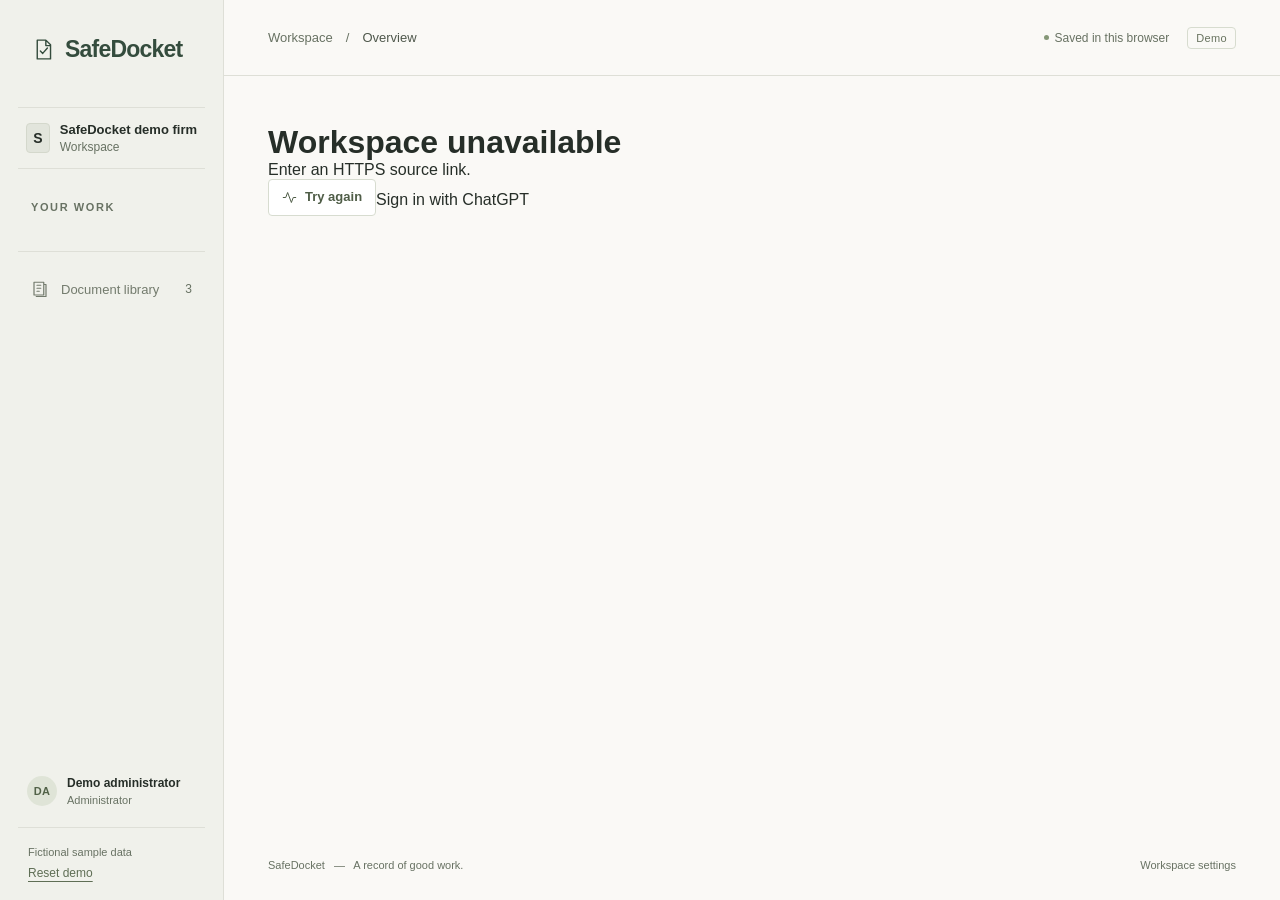
==== commit a87e7a9a: "Correct the public demo branding to SafeDocket" ====
--- a/index.html
+++ b/index.html
@@ -1,23 +1,23 @@
 <!doctype html><html lang="en"><head>
 <meta charset="UTF-8"><meta name="viewport" content="width=device-width,initial-scale=1"><meta name="color-scheme" content="light">
-<meta name="description" content="Conform keeps client documents, review decisions and follow-ups in one considered workspace. Explore the interactive demo.">
+<meta name="description" content="SafeDocket keeps client documents, review decisions and follow-ups in one considered workspace. Explore the interactive demo.">
 <meta http-equiv="Content-Security-Policy" content="default-src 'self'; connect-src 'none'; script-src 'self'; style-src 'self' 'unsafe-inline'; img-src 'self' data:; object-src 'none'; base-uri 'self'; form-action 'self'"><meta name="referrer" content="no-referrer">
-<title>Conform — Workspace</title><link rel="icon" href="./brand/favicon.svg"><link rel="stylesheet" href="./styles.css?v=e9bc108a09d4">
+<title>SafeDocket — Workspace</title><link rel="icon" href="./brand/favicon.svg"><link rel="stylesheet" href="./styles.css?v=52c4a082925a">
 </head><body>
 <a class="skip-link" href="#main">Skip to workspace</a>
-<div id="auth-gate" class="auth-gate"><p>Opening Conform…</p></div>
+<div id="auth-gate" class="auth-gate"><p>Opening SafeDocket…</p></div>
 <div class="app" hidden>
 <aside class="sidebar" id="sidebar" aria-label="Main navigation">
-<a class="brand" href="#overview" aria-label="Conform home"><svg viewBox="0 0 32 32" aria-hidden="true"><path d="M24 7H13a9 9 0 0 0 0 18h11v-6H14a3 3 0 0 1 0-6h10Z" fill="currentColor"/></svg><span>conform</span></a>
-<div class="workspace"><span class="org-avatar" id="org-initial">C</span><div><strong id="org-name">Conform demo firm</strong><small>Workspace</small></div></div>
+<a class="brand" href="#overview" aria-label="SafeDocket home"><svg viewBox="0 0 32 32" aria-hidden="true"><path d="M8 4h11l6 6v18H8z M19 4v7h6 M12 18l3 3 6-7" fill="none" stroke="currentColor" stroke-width="1.8" stroke-linecap="round" stroke-linejoin="round"/></svg><span>SafeDocket</span></a>
+<div class="workspace"><span class="org-avatar" id="org-initial">S</span><div><strong id="org-name">SafeDocket demo firm</strong><small>Workspace</small></div></div>
 <div class="nav-label">YOUR WORK</div><nav id="nav"></nav>
 <div class="sidebar-library"><a href="./samples/"><svg class="icon" viewBox="0 0 24 24" fill="none" stroke="currentColor" stroke-width="1.6"><path d="M4 3h13v17H4z M8 7h5 M8 11h5 M8 15h3 M17 6h3v16H7"/></svg>Document library<span>3</span></a></div>
 <div class="sidebar-bottom"><button id="view-context" hidden></button><div class="profile"><span class="avatar">DA</span><div><strong id="actor-name">Demo administrator</strong><small>Administrator</small></div></div><div class="sidebar-foot"><span>Fictional sample data</span><button id="demo-reset" type="button">Reset demo</button></div><button id="sign-out" hidden>Sign out</button></div>
 </aside>
 <div class="main-shell"><header class="topbar"><div class="breadcrumb"><button class="icon-button menu-toggle" aria-label="Toggle navigation" aria-expanded="false" aria-controls="sidebar" id="menu-toggle"></button><span>Workspace</span><span class="crumb-separator">/</span><strong id="crumb">Overview</strong></div><div class="topbar-end"><span class="local-status"><i></i>Saved in this browser</span><span class="demo-label">Demo</span><button id="role-switch" hidden></button><button id="alerts-button" hidden></button></div></header>
-<main id="main" tabindex="-1"></main><footer class="page-footer"><span>Conform <i>—</i> A record of good work.</span><button class="environment-label" data-page="firm-settings">Workspace settings</button></footer>
+<main id="main" tabindex="-1"></main><footer class="page-footer"><span>SafeDocket <i>—</i> A record of good work.</span><button class="environment-label" data-page="firm-settings">Workspace settings</button></footer>
 </div></div>
 <dialog id="detail" class="detail-dialog" aria-labelledby="detail-title"></dialog><dialog id="form-dialog" class="form-dialog" aria-labelledby="form-title"></dialog>
 <dialog id="demo-reset-dialog" class="form-dialog" aria-labelledby="demo-reset-title"><div class="reset-content"><span class="page-kicker">DEMO WORKSPACE</span><h2 id="demo-reset-title">Start fresh?</h2><p>This resets the sample data and clears the changes made in this browser.</p><div class="form-actions"><button class="btn" id="demo-reset-cancel">Keep exploring</button><button class="btn primary" id="demo-reset-confirm">Reset examples</button></div></div></dialog>
-<div class="toast" id="toast" role="status"></div><noscript>This demo needs JavaScript to show the workspace.</noscript><script type="module" src="./demo.js?v=275995e2201b"></script>
+<div class="toast" id="toast" role="status"></div><noscript>This demo needs JavaScript to show the workspace.</noscript><script type="module" src="./demo.js?v=d8267f8fcdef"></script>
 </body></html>
--- a/styles.css
+++ b/styles.css
@@ -1,5 +1,5 @@
 :root{color-scheme:light;--paper:#faf9f6;--surface:#fff;--rail:#f0f1eb;--ink:#262e28;--muted:#687263;--line:#dedfd7;--accent:#344c3d;--accent-soft:#e6ebe1;--amber:#93642d;--red:#ac4c3a;--sans:'Avenir Next',Avenir,'Segoe UI',sans-serif;font-family:var(--sans);font-size:16px;color:var(--ink);background:var(--paper);font-synthesis:none}*{box-sizing:border-box}body{margin:0;background:var(--paper)}[hidden]{display:none!important}a{color:inherit;text-decoration:none}button,input,textarea,select{font:inherit}button,a{touch-action:manipulation}button{cursor:pointer}button{color:inherit}button:disabled{cursor:not-allowed;opacity:.5}a:focus-visible,button:focus-visible,input:focus-visible,select:focus-visible,textarea:focus-visible{outline:2px solid #78957b;outline-offset:4px}button:focus:not(:focus-visible){outline:none}h1,h2,h3,p{margin:0}svg{flex-shrink:0}.icon{width:18px;height:18px;fill:none;stroke:currentColor;stroke-width:1.6;stroke-linecap:round;stroke-linejoin:round}.skip-link{position:fixed;top:10px;left:10px;z-index:200;padding:12px;background:var(--ink);color:#fff;transform:translateY(-160%)}.skip-link:focus{transform:none}.app{min-height:100dvh;display:grid;grid-template-columns:224px minmax(0,1fr)}
-.sidebar{position:sticky;top:0;height:100dvh;background:var(--rail);border-right:1px solid var(--line);display:flex;flex-direction:column;padding:35px 18px 20px}.brand{display:flex;align-items:center;gap:9px;padding:0 13px;color:var(--accent);margin-bottom:43px}.brand svg{width:29px;height:29px}.brand span{font-weight:650;font-size:28px;letter-spacing:-1.4px;line-height:1}.workspace{display:flex;align-items:center;gap:10px;padding:14px 8px;border-top:1px solid var(--line);border-bottom:1px solid var(--line);margin-bottom:32px}.org-avatar{width:30px;height:30px;display:grid;place-items:center;background:#e2e5dc;border:1px solid #d4d8cc;border-radius:4px;font-size:14px;font-weight:600}.workspace strong{font-weight:600;font-size:13px;display:block;max-width:140px;overflow:hidden;text-overflow:ellipsis;white-space:nowrap}.workspace small{display:block;color:var(--muted);font-size:12px;margin-top:3px}.nav-label{font-size:11px;letter-spacing:1.6px;font-weight:600;color:var(--muted);margin:0 13px 12px}#nav{display:flex;flex-direction:column;gap:5px}.nav-item{display:flex;align-items:center;gap:12px;padding:11px 13px;font-size:14px;color:#6d7569;border-radius:5px;font-weight:500}.nav-item .icon{width:17px;height:17px}.nav-item:hover{background:#e9ece3;color:var(--ink)}.nav-item.active{background:#e0e6d9;color:#314b37;font-weight:650}.sidebar-library{margin-top:26px;padding-top:18px;border-top:1px solid var(--line)}.sidebar-library>a{display:flex;gap:12px;align-items:center;padding:10px 13px;font-size:13px;color:#737b6d}.sidebar-library>a>span{margin-left:auto;color:var(--muted);font-size:12px}.sidebar-bottom{margin-top:auto;padding-top:36px}.profile{display:flex;gap:10px;align-items:center;padding:0 9px}.avatar{height:30px;min-width:30px;border-radius:50%;display:inline-grid;place-items:center;font-size:11px;letter-spacing:.2px;font-weight:600;color:#526248;background:#dfe4d7}.profile strong{font-size:12px;font-weight:600;display:block}.profile small{display:block;font-size:11px;margin-top:4px;color:var(--muted)}.sidebar-foot{display:flex;flex-direction:column;gap:8px;align-items:flex-start;border-top:1px solid var(--line);margin-top:21px;padding:18px 10px 0;font-size:11px;color:var(--muted)}.sidebar-foot button{background:none;border:0;padding:0;color:#5f6e55;font-size:12px;text-decoration:underline;text-underline-offset:4px}.advanced-nav{display:none}
+.sidebar{position:sticky;top:0;height:100dvh;background:var(--rail);border-right:1px solid var(--line);display:flex;flex-direction:column;padding:35px 18px 20px}.brand{display:flex;align-items:center;gap:9px;padding:0 13px;color:var(--accent);margin-bottom:43px}.brand svg{width:25px;height:29px;flex-shrink:0}.brand span{font-weight:650;font-size:23px;letter-spacing:-.8px;line-height:1}.workspace{display:flex;align-items:center;gap:10px;padding:14px 8px;border-top:1px solid var(--line);border-bottom:1px solid var(--line);margin-bottom:32px}.org-avatar{width:30px;height:30px;display:grid;place-items:center;background:#e2e5dc;border:1px solid #d4d8cc;border-radius:4px;font-size:14px;font-weight:600}.workspace strong{font-weight:600;font-size:13px;display:block;max-width:140px;overflow:hidden;text-overflow:ellipsis;white-space:nowrap}.workspace small{display:block;color:var(--muted);font-size:12px;margin-top:3px}.nav-label{font-size:11px;letter-spacing:1.6px;font-weight:600;color:var(--muted);margin:0 13px 12px}#nav{display:flex;flex-direction:column;gap:5px}.nav-item{display:flex;align-items:center;gap:12px;padding:11px 13px;font-size:14px;color:#6d7569;border-radius:5px;font-weight:500}.nav-item .icon{width:17px;height:17px}.nav-item:hover{background:#e9ece3;color:var(--ink)}.nav-item.active{background:#e0e6d9;color:#314b37;font-weight:650}.sidebar-library{margin-top:26px;padding-top:18px;border-top:1px solid var(--line)}.sidebar-library>a{display:flex;gap:12px;align-items:center;padding:10px 13px;font-size:13px;color:#737b6d}.sidebar-library>a>span{margin-left:auto;color:var(--muted);font-size:12px}.sidebar-bottom{margin-top:auto;padding-top:36px}.profile{display:flex;gap:10px;align-items:center;padding:0 9px}.avatar{height:30px;min-width:30px;border-radius:50%;display:inline-grid;place-items:center;font-size:11px;letter-spacing:.2px;font-weight:600;color:#526248;background:#dfe4d7}.profile strong{font-size:12px;font-weight:600;display:block}.profile small{display:block;font-size:11px;margin-top:4px;color:var(--muted)}.sidebar-foot{display:flex;flex-direction:column;gap:8px;align-items:flex-start;border-top:1px solid var(--line);margin-top:21px;padding:18px 10px 0;font-size:11px;color:var(--muted)}.sidebar-foot button{background:none;border:0;padding:0;color:#5f6e55;font-size:12px;text-decoration:underline;text-underline-offset:4px}.advanced-nav{display:none}
 .main-shell{min-width:0;display:flex;flex-direction:column}.topbar{height:76px;flex-shrink:0;display:flex;align-items:center;justify-content:space-between;padding:0 44px;border-bottom:1px solid var(--line);gap:20px;background:var(--paper)}.breadcrumb{display:flex;align-items:center;gap:13px;font-size:13px;color:var(--muted)}.breadcrumb strong{color:#4f584c;font-weight:500}.crumb-separator{color:var(--muted)}.topbar-end{display:flex;gap:18px;align-items:center}.local-status{display:flex;align-items:center;gap:6px;font-size:12px;color:var(--muted)}.local-status i{height:5px;width:5px;background:#859777;border-radius:50%}.demo-label{border:1px solid #d7dccf;color:#67725e;border-radius:4px;padding:4px 8px;font-size:11px;letter-spacing:.35px}.menu-toggle{display:none!important}#main{padding:48px 44px 70px;max-width:1320px;width:100%;margin:0 auto;outline:0;flex:1}.page-heading{display:flex;gap:24px;align-items:center;justify-content:space-between;margin-bottom:38px}.page-kicker{font-size:11px;letter-spacing:1.7px;text-transform:uppercase;color:var(--muted);font-weight:550;margin-bottom:14px}.page-heading h1{font-family:Georgia,'Times New Roman',serif;font-size:41px;font-weight:400;line-height:1.18;letter-spacing:-1.4px}.heading-dot{color:var(--muted)}.page-description{font-size:14px;color:var(--muted);line-height:1.6;margin-top:12px}.btn,.button{display:inline-flex;justify-content:center;align-items:center;gap:8px;min-height:36px;padding:9px 13px;border:1px solid #d7dcd0;border-radius:4px;background:#fff;color:#4f5d47;font-size:13px;font-weight:550;line-height:1.3;white-space:nowrap}.btn .icon{width:15px;height:15px}.btn:hover,.button:hover{background:#f0f3eb;border-color:#bac6b1}.btn.primary{background:var(--accent);border-color:var(--accent);color:#fff}.btn.primary:hover{background:#263f2e;border-color:#263f2e}.page-heading>.btn{margin-top:19px}.workspace-totals{display:grid;grid-template-columns:1fr 1fr 1fr 1.3fr;border-top:1px solid var(--line);border-bottom:1px solid var(--line);padding:26px 0;margin-bottom:41px}.workspace-totals>div{padding:0 26px;border-right:1px solid var(--line)}.workspace-totals>div:first-child{padding-left:0}.workspace-totals>div:last-child{border:0;padding-right:0}.workspace-totals span{display:block;font-size:12px;color:var(--muted)}.workspace-totals strong{display:block;font-family:Georgia,'Times New Roman',serif;font-weight:400;font-size:35px;line-height:1;margin-top:14px;font-variant-numeric:tabular-nums;letter-spacing:-1px}.workspace-totals strong.total-overdue{color:var(--red)}.workspace-totals .summary-caption{display:flex;flex-direction:column;justify-content:center;align-items:flex-end;gap:12px}.summary-caption a{display:flex;align-items:center;gap:12px;font-size:12px;color:#4f6446}.summary-caption .icon{width:14px;height:14px}
 .desk-layout{display:grid;grid-template-columns:minmax(0,1fr) 235px;gap:34px;align-items:start}.queue-panel{min-width:0;background:var(--surface);border:1px solid var(--line);border-radius:6px;overflow:hidden}.table-tabs{display:flex;gap:24px;padding:0 22px;border-bottom:1px solid var(--line);min-height:56px;align-items:stretch;overflow-x:auto;scrollbar-width:none}.tab{background:none;border:0;border-bottom:2px solid transparent;padding:18px 0 16px;display:flex;gap:7px;align-items:center;white-space:nowrap;font-size:12px;font-weight:500;color:var(--muted)}.tab span{font-size:11px;background:#f0f1ed;color:var(--muted);padding:2px 5px;border-radius:3px;line-height:1}.tab.active{color:#344d37;border-bottom-color:#455f42;font-weight:650}.tab.active span{background:#e8ede1;color:#4e6542}.list-caption{display:flex;justify-content:space-between;font-size:11px;color:var(--muted);padding:15px 22px;background:#fdfdfb}.work-row{width:100%;display:grid;grid-template-columns:31px minmax(135px,1fr) 112px 66px 15px;align-items:center;gap:13px;text-align:left;border:0;border-top:1px solid #eceee6;background:var(--surface);padding:24px 21px;min-height:99px;color:var(--ink)}.work-row:hover{background:#f8faf4}.document-symbol{width:31px;height:38px;display:inline-flex;align-items:center;justify-content:center;border:1px solid #e2e5db;border-radius:3px;background:#f9faf6;color:var(--muted)}.document-symbol>.icon{height:19px;width:19px}.work-title{min-width:0;display:block}.work-title strong{display:block;font-size:14px;font-weight:550;line-height:1.5}.work-title small{display:block;font-size:12px;color:var(--muted);margin-top:6px}.work-state{font-size:11px;color:var(--muted);display:flex;align-items:center;gap:6px;line-height:1.5}.work-state i{width:4px;height:4px;flex-shrink:0;border-radius:50%;background:currentColor}.work-state.review{color:#8e6c36}.work-state.overdue,.work-date.overdue{color:#ac5440}.work-state.complete{color:#4b7245}.work-date{font-size:12px;color:#5d6953;line-height:1.4;font-variant-numeric:tabular-nums}.work-date small{display:block;font-size:10px;color:var(--muted);margin-top:5px}.row-arrow{display:flex;color:var(--muted)}.row-arrow>.icon{width:14px}.work-row:hover .row-arrow{color:#405d36}.list-footer{display:flex;justify-content:space-between;gap:15px;padding:18px 22px;background:#fdfdfb;border-top:1px solid #eceee6;font-size:11px;color:var(--muted);line-height:1.5}.list-footer a{display:flex;align-items:center;gap:7px;white-space:nowrap;color:#5b7050}.list-footer .icon{width:13px;height:13px}.reference-rail{padding-top:2px}.rail-heading{display:flex;align-items:center;justify-content:space-between;margin-bottom:9px}.rail-heading h2{font-size:14px;font-weight:600;letter-spacing:-.1px}.rail-heading>span{font-size:11px;color:var(--muted)}.rail-intro{font-size:12px;color:var(--muted);line-height:1.6}.rail-files{margin-top:23px;border-top:1px solid var(--line)}.rail-file{display:flex;align-items:center;gap:10px;padding:18px 0;border-bottom:1px solid var(--line)}.pdf-mark{font-size:9px;letter-spacing:.3px;padding:8px 4px;border:1px solid #d9ded0;border-radius:2px;color:var(--muted);background:#f4f5ef}.rail-file>span:nth-child(2){flex:1}.rail-file strong{font-size:12px;font-weight:550;display:block}.rail-file small{display:block;font-size:10px;color:var(--muted);margin-top:5px}.rail-file>.icon{width:11px;height:11px;color:var(--muted)}.inline-link{display:inline-flex;align-items:center;gap:10px;font-size:12px;color:#547046}.inline-link>.icon{width:14px;height:14px}.reference-rail>.inline-link{margin-top:19px}.demo-note{padding-top:37px;margin-top:23px}.note-rule{display:block;width:24px;height:2px;background:#a1ad8b;margin-bottom:17px}.demo-note h3{font-family:Georgia,serif;font-size:19px;line-height:1.3;font-weight:400;color:#5d6b50}.demo-note p{font-size:12px;color:var(--muted);line-height:1.85;margin-top:11px}.demo-note .note-foot{font-size:11px;color:var(--muted);margin-top:17px}.queue-empty{text-align:center;padding:60px 28px;color:var(--muted)}.queue-empty>.icon{width:23px;height:23px;color:var(--muted);margin-bottom:18px}.queue-empty h3{font-family:Georgia,serif;font-size:22px;font-weight:400;margin-bottom:10px}.queue-empty p{font-size:13px;line-height:1.8;max-width:330px;margin:0 auto;color:var(--muted)}.page-footer{max-width:1320px;width:100%;margin:0 auto;display:flex;justify-content:space-between;padding:20px 44px 29px;color:var(--muted);font-size:11px;gap:20px}.page-footer i{font-style:normal;margin:0 6px}.environment-label{border:0;padding:0;font-size:11px;color:var(--muted);background:none}
 .record-toolbar{padding:17px 22px;display:flex;justify-content:space-between;align-items:center;gap:20px}.record-toolbar>span{font-size:11px;color:var(--muted)}.record-search{display:flex;align-items:center;gap:10px;color:var(--muted)}.record-search .icon{width:15px;height:15px}.record-search input{border:0;background:none;padding:5px 0;min-width:210px;font-size:12px;color:var(--ink)}.record-search input::placeholder{color:var(--muted)}.search-empty{padding:28px;color:var(--muted);font-size:14px}.directory-caption{display:grid;grid-template-columns:1.3fr 1fr 110px;gap:22px;padding:20px 30px;font-size:10px;letter-spacing:.9px;color:var(--muted);background:#fcfdf9}.client-row{width:100%;display:grid;grid-template-columns:1.3fr 1fr 80px 14px;gap:22px;align-items:center;background:#fff;border:0;border-top:1px solid #eceee6;padding:27px 30px;text-align:left}.client-row:hover{background:#f8faf4}.client-identity{display:flex;align-items:center;gap:15px}.client-monogram{width:38px;height:38px;border-radius:5px;display:grid;place-items:center;background:#ecefe5;border:1px solid #e1e5d6;color:#6a7b59;font-size:13px;font-family:Georgia,serif}.client-row strong{font-size:14px;display:block;font-weight:550}.client-row small{font-size:11px;color:var(--muted);display:block;margin-top:6px}.client-contact{font-size:12px;color:#6d7c5b}.client-open{font-size:20px;font-family:Georgia,serif;color:#667853}.client-open small{font-family:var(--sans);display:none}.client-row>.icon{width:13px;height:13px;color:var(--muted)}.activity-list{border-top:1px solid var(--line)}.activity-row{display:flex;align-items:start;gap:22px;padding:26px 0;border-bottom:1px solid var(--line)}.activity-dot{width:30px;height:30px;border:1px solid #dce1d1;border-radius:50%;display:grid;place-items:center;background:#f1f4e9;color:var(--muted)}.activity-dot .icon{width:14px;height:14px}.activity-row>div{flex:1}.activity-row p{font-size:14px;line-height:1.65}.activity-row div>span{display:block;margin-top:7px;color:var(--muted);font-size:12px}.activity-row i{font-style:normal;margin:0 8px}.activity-row>small{font-size:11px;color:var(--muted);padding-top:5px}.settings-layout{display:grid;grid-template-columns:1fr 1fr;gap:50px}.settings-section{border-top:1px solid var(--line);padding-top:24px}.section-title{display:flex;align-items:center;gap:14px;margin-bottom:27px}.section-title span{font-size:11px;color:var(--muted)}.section-title h2{font-weight:550;font-size:16px}.settings-values{margin:0}.settings-values>div{display:grid;grid-template-columns:140px 1fr;gap:20px;padding:16px 0;border-bottom:1px solid #e9ecdf}.settings-values dt{font-size:13px;color:var(--muted)}.settings-values dd{font-size:13px;margin:0;color:#495c3a;overflow-wrap:anywhere}.settings-section>p{font-size:14px;line-height:1.8;color:var(--muted);margin-bottom:17px}.settings-section .quiet-note{font-size:12px;color:var(--muted);border-top:1px solid var(--line);padding-top:22px;margin-top:28px}
@@ -10,4 +10,4 @@
 @media(max-width:760px){.app{display:block}.sidebar{position:fixed;z-index:60;left:0;top:0;width:230px;transform:translateX(-100%);visibility:hidden;transition:transform .2s ease,visibility .2s;box-shadow:15px 0 60px #2c452418}.sidebar.open{transform:translateX(0);visibility:visible}.topbar{height:61px;padding:0 20px}.menu-toggle{display:grid!important;margin-left:-6px}.breadcrumb{gap:9px;font-size:12px}.topbar-end{gap:10px}.local-status{display:none}#main{padding:32px 22px 45px}.page-heading{gap:16px;align-items:start;margin-bottom:28px}.page-heading h1{font-size:34px;letter-spacing:-1px}.page-kicker{font-size:10px;letter-spacing:1.3px;margin-bottom:11px}.page-description{font-size:13px;max-width:230px;margin-top:10px}.page-heading>.btn{font-size:12px;min-height:33px;margin-top:30px;padding:8px 10px;gap:5px}.page-heading>.btn>.icon{width:12px;height:12px}.workspace-totals{padding:21px 0;margin-bottom:29px}.workspace-totals>div{padding:0 20px}.workspace-totals span{font-size:11px}.workspace-totals strong{font-size:29px;margin-top:13px}.work-row{grid-template-columns:27px minmax(100px,1fr) 105px 57px 12px;min-height:96px;padding:21px 17px;gap:10px}.work-title strong{font-size:13px}.work-title small{font-size:11px}.work-state{font-size:11px}.reference-rail{margin-top:18px}.page-footer{padding:15px 22px 23px;font-size:10px}.environment-label{font-size:10px}.settings-layout{grid-template-columns:1fr;gap:30px}.directory-caption{padding:17px 20px}.activity-row{gap:14px}.activity-row>small{display:none}.form-dialog{max-height:calc(100dvh - 28px)}.detail-dialog{max-width:100vw;width:100vw}.dialog-content{padding:25px}.dialog-header{padding:18px 25px}}
 @media(max-width:500px){.page-heading h1{font-size:32px}.page-description{max-width:200px}.work-row{grid-template-columns:26px minmax(0,1fr) 57px;gap:12px;padding:20px 16px}.work-title{grid-column:2}.work-state{grid-column:2;grid-row:2;margin-top:-3px;font-size:11px}.work-date{grid-column:3;grid-row:1/3;text-align:right;font-size:12px}.row-arrow{display:none}.document-symbol{width:26px;height:33px;grid-row:1/3;align-self:start}.work-title strong{font-size:13px}.work-title small{font-size:11px}.table-tabs{gap:20px;padding:0 16px;min-height:53px}.tab{font-size:11px;gap:5px}.tab span{font-size:10px}.list-caption{padding:13px 16px;font-size:10px}.list-footer{padding:15px 16px;align-items:center;font-size:10px;gap:16px}.list-footer>span{max-width:150px}.reference-rail{display:block;padding:17px 0 0}.rail-heading h2{font-size:14px}.rail-intro{font-size:12px}.rail-files{margin-top:18px}.rail-file{padding:18px 0}.rail-file strong{font-size:13px}.rail-file small{font-size:11px}.rail-file>.icon{width:14px;height:14px}.demo-note{margin-top:30px;padding:24px 0 0;border-left:0;border-top:1px solid var(--line)}.demo-note p{max-width:280px}.demo-note h3{font-size:21px}.demo-note .note-rule{display:none}.demo-note p{font-size:13px}.workspace-totals>div{padding:0 16px}.workspace-totals span{font-size:10px}.directory-caption{display:none}.client-row{grid-template-columns:minmax(0,1fr) 32px 12px;gap:15px;padding:23px 18px}.client-contact{grid-column:1;grid-row:2;padding-left:53px;font-size:12px}.client-contact small{display:none}.client-open{grid-column:2;grid-row:1/3}.client-open small{display:block;font-size:10px}.client-row>.icon{grid-column:3;grid-row:1/3}.client-identity{gap:13px}.client-row strong{font-size:13px}.client-monogram{width:36px;height:36px}.record-toolbar{padding:14px 16px}.record-toolbar>span{display:none}.record-search input{font-size:12px;min-width:0}.record-search{width:100%}.record-search input{flex:1}.form-pair{grid-template-columns:1fr;gap:0}.dialog-content{padding:22px}.dialog-header{padding:16px 22px}.dialog-content h2{font-size:27px}.review-source{padding:14px;gap:12px}.review-source strong{font-size:13px}.review-checks>div{font-size:12px}.review-checks small{font-size:10px}.review-dates dd{font-size:12px}.evidence-values{gap:18px}.review-actions>.btn{font-size:12px}.page-footer>span{max-width:180px;line-height:1.7}.queue-empty{padding:45px 25px}.queue-empty h3{font-size:21px}}
 @media(prefers-reduced-motion:reduce){*{transition:none!important;scroll-behavior:auto!important}}
-.library-page{background:var(--paper)}.library-shell{max-width:1000px;padding:45px 30px 70px;margin:auto}.library-top{display:flex;align-items:center;justify-content:space-between;margin-bottom:80px}.library-top .brand{margin:0;padding:0}.library-list{border-top:1px solid var(--line);margin-top:42px}.library-document{display:grid;grid-template-columns:35px 1fr 110px 22px;gap:26px;align-items:center;padding:31px 5px;border-bottom:1px solid var(--line)}.library-document:hover{background:#f1f4e9}.library-number{font-size:13px;color:var(--muted);font-variant-numeric:tabular-nums}.library-document h2{font-size:17px;font-weight:500;letter-spacing:-.25px;margin-bottom:9px}.library-document p{font-size:14px;color:var(--muted);line-height:1.7;max-width:540px}.library-file-meta{font-size:12px;color:var(--muted);line-height:2}.library-file-meta strong{font-weight:500;display:block;color:#4f6545}.library-document>.icon{width:17px;height:17px;color:var(--muted)}.library-footer{display:grid;grid-template-columns:1fr 1fr;gap:90px;margin-top:54px}.library-footer h2{font-family:Georgia,serif;font-size:22px;font-weight:400;margin-bottom:13px}.library-footer p{font-size:13px;color:var(--muted);line-height:1.85}.library-footer>p{border-left:1px solid var(--line);padding-left:30px}@media(max-width:650px){.library-shell{padding:28px 23px 50px}.library-top{margin-bottom:53px}.library-top .brand span{font-size:25px}.library-top>.inline-link{font-size:12px}.library-shell .page-heading{display:block}.library-shell .page-heading>.demo-label{display:inline-block;margin-top:21px}.library-document{grid-template-columns:22px 1fr 16px;gap:16px;padding:26px 0}.library-document h2{font-size:15px}.library-document p{font-size:13px}.library-file-meta{grid-column:2;grid-row:2;display:flex;gap:8px;font-size:11px}.library-document>.icon{grid-column:3;grid-row:1/3}.library-number{align-self:start;margin-top:3px}.library-footer{grid-template-columns:1fr;gap:26px}.library-footer>p{border:0;border-top:1px solid var(--line);padding:24px 0 0}}
+.library-page{background:var(--paper)}.library-shell{max-width:1000px;padding:45px 30px 70px;margin:auto}.library-top{display:flex;align-items:center;justify-content:space-between;margin-bottom:80px}.library-top .brand{margin:0;padding:0}.library-list{border-top:1px solid var(--line);margin-top:42px}.library-document{display:grid;grid-template-columns:35px 1fr 110px 22px;gap:26px;align-items:center;padding:31px 5px;border-bottom:1px solid var(--line)}.library-document:hover{background:#f1f4e9}.library-number{font-size:13px;color:var(--muted);font-variant-numeric:tabular-nums}.library-document h2{font-size:17px;font-weight:500;letter-spacing:-.25px;margin-bottom:9px}.library-document p{font-size:14px;color:var(--muted);line-height:1.7;max-width:540px}.library-file-meta{font-size:12px;color:var(--muted);line-height:2}.library-file-meta strong{font-weight:500;display:block;color:#4f6545}.library-document>.icon{width:17px;height:17px;color:var(--muted)}.library-footer{display:grid;grid-template-columns:1fr 1fr;gap:90px;margin-top:54px}.library-footer h2{font-family:Georgia,serif;font-size:22px;font-weight:400;margin-bottom:13px}.library-footer p{font-size:13px;color:var(--muted);line-height:1.85}.library-footer>p{border-left:1px solid var(--line);padding-left:30px}@media(max-width:650px){.library-shell{padding:28px 23px 50px}.library-top{margin-bottom:53px}.library-top .brand span{font-size:23px}.library-top>.inline-link{font-size:12px}.library-shell .page-heading{display:block}.library-shell .page-heading>.demo-label{display:inline-block;margin-top:21px}.library-document{grid-template-columns:22px 1fr 16px;gap:16px;padding:26px 0}.library-document h2{font-size:15px}.library-document p{font-size:13px}.library-file-meta{grid-column:2;grid-row:2;display:flex;gap:8px;font-size:11px}.library-document>.icon{grid-column:3;grid-row:1/3}.library-number{align-self:start;margin-top:3px}.library-footer{grid-template-columns:1fr;gap:26px}.library-footer>p{border:0;border-top:1px solid var(--line);padding:24px 0 0}}
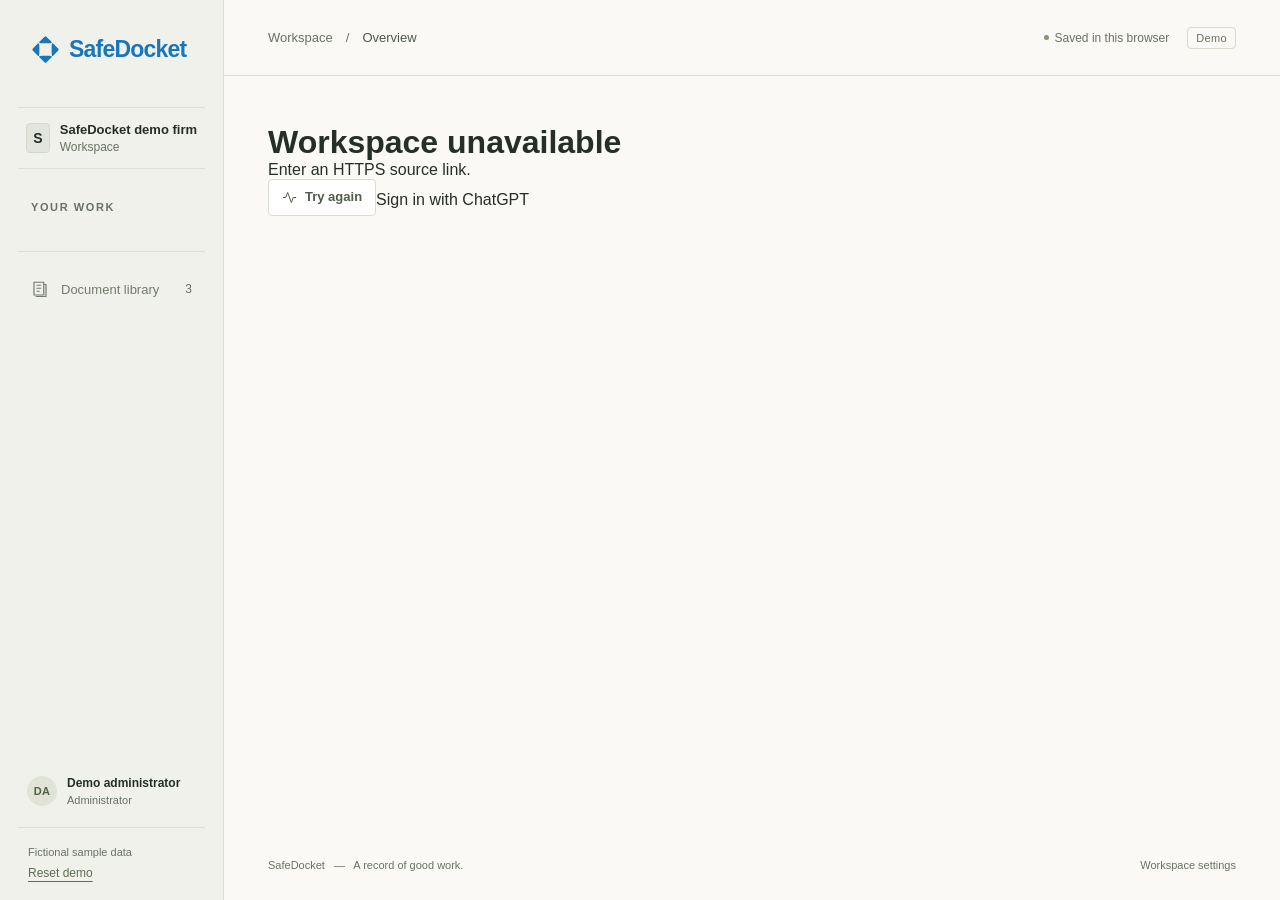
==== commit 6a415124: "Restore the original approved blue Clearpoint symbol" ====
--- a/index.html
+++ b/index.html
@@ -2,13 +2,13 @@
 <meta charset="UTF-8"><meta name="viewport" content="width=device-width,initial-scale=1"><meta name="color-scheme" content="light">
 <meta name="description" content="SafeDocket keeps client documents, review decisions and follow-ups in one considered workspace. Explore the interactive demo.">
 <meta http-equiv="Content-Security-Policy" content="default-src 'self'; connect-src 'none'; script-src 'self'; style-src 'self' 'unsafe-inline'; img-src 'self' data:; object-src 'none'; base-uri 'self'; form-action 'self'"><meta name="referrer" content="no-referrer">
-<title>SafeDocket — Workspace</title><link rel="icon" href="./brand/favicon.svg"><link rel="stylesheet" href="./styles.css?v=52c4a082925a">
+<title>SafeDocket — Workspace</title><link rel="icon" href="./brand/favicon.svg?v=9bbdd194230a"><link rel="stylesheet" href="./styles.css?v=210a56d27a37">
 </head><body>
 <a class="skip-link" href="#main">Skip to workspace</a>
 <div id="auth-gate" class="auth-gate"><p>Opening SafeDocket…</p></div>
 <div class="app" hidden>
 <aside class="sidebar" id="sidebar" aria-label="Main navigation">
-<a class="brand" href="#overview" aria-label="SafeDocket home"><svg viewBox="0 0 32 32" aria-hidden="true"><path d="M8 4h11l6 6v18H8z M19 4v7h6 M12 18l3 3 6-7" fill="none" stroke="currentColor" stroke-width="1.8" stroke-linecap="round" stroke-linejoin="round"/></svg><span>SafeDocket</span></a>
+<a class="brand" href="#overview" aria-label="SafeDocket home"><img class="brand-symbol" src="./brand/safedocket-symbol.svg?v=9bbdd194230a" width="29" height="29" alt=""><span>SafeDocket</span></a>
 <div class="workspace"><span class="org-avatar" id="org-initial">S</span><div><strong id="org-name">SafeDocket demo firm</strong><small>Workspace</small></div></div>
 <div class="nav-label">YOUR WORK</div><nav id="nav"></nav>
 <div class="sidebar-library"><a href="./samples/"><svg class="icon" viewBox="0 0 24 24" fill="none" stroke="currentColor" stroke-width="1.6"><path d="M4 3h13v17H4z M8 7h5 M8 11h5 M8 15h3 M17 6h3v16H7"/></svg>Document library<span>3</span></a></div>
@@ -19,5 +19,5 @@
 </div></div>
 <dialog id="detail" class="detail-dialog" aria-labelledby="detail-title"></dialog><dialog id="form-dialog" class="form-dialog" aria-labelledby="form-title"></dialog>
 <dialog id="demo-reset-dialog" class="form-dialog" aria-labelledby="demo-reset-title"><div class="reset-content"><span class="page-kicker">DEMO WORKSPACE</span><h2 id="demo-reset-title">Start fresh?</h2><p>This resets the sample data and clears the changes made in this browser.</p><div class="form-actions"><button class="btn" id="demo-reset-cancel">Keep exploring</button><button class="btn primary" id="demo-reset-confirm">Reset examples</button></div></div></dialog>
-<div class="toast" id="toast" role="status"></div><noscript>This demo needs JavaScript to show the workspace.</noscript><script type="module" src="./demo.js?v=d8267f8fcdef"></script>
+<div class="toast" id="toast" role="status"></div><noscript>This demo needs JavaScript to show the workspace.</noscript><script type="module" src="./demo.js?v=533b62950810"></script>
 </body></html>
--- a/styles.css
+++ b/styles.css
@@ -1,5 +1,5 @@
 :root{color-scheme:light;--paper:#faf9f6;--surface:#fff;--rail:#f0f1eb;--ink:#262e28;--muted:#687263;--line:#dedfd7;--accent:#344c3d;--accent-soft:#e6ebe1;--amber:#93642d;--red:#ac4c3a;--sans:'Avenir Next',Avenir,'Segoe UI',sans-serif;font-family:var(--sans);font-size:16px;color:var(--ink);background:var(--paper);font-synthesis:none}*{box-sizing:border-box}body{margin:0;background:var(--paper)}[hidden]{display:none!important}a{color:inherit;text-decoration:none}button,input,textarea,select{font:inherit}button,a{touch-action:manipulation}button{cursor:pointer}button{color:inherit}button:disabled{cursor:not-allowed;opacity:.5}a:focus-visible,button:focus-visible,input:focus-visible,select:focus-visible,textarea:focus-visible{outline:2px solid #78957b;outline-offset:4px}button:focus:not(:focus-visible){outline:none}h1,h2,h3,p{margin:0}svg{flex-shrink:0}.icon{width:18px;height:18px;fill:none;stroke:currentColor;stroke-width:1.6;stroke-linecap:round;stroke-linejoin:round}.skip-link{position:fixed;top:10px;left:10px;z-index:200;padding:12px;background:var(--ink);color:#fff;transform:translateY(-160%)}.skip-link:focus{transform:none}.app{min-height:100dvh;display:grid;grid-template-columns:224px minmax(0,1fr)}
-.sidebar{position:sticky;top:0;height:100dvh;background:var(--rail);border-right:1px solid var(--line);display:flex;flex-direction:column;padding:35px 18px 20px}.brand{display:flex;align-items:center;gap:9px;padding:0 13px;color:var(--accent);margin-bottom:43px}.brand svg{width:25px;height:29px;flex-shrink:0}.brand span{font-weight:650;font-size:23px;letter-spacing:-.8px;line-height:1}.workspace{display:flex;align-items:center;gap:10px;padding:14px 8px;border-top:1px solid var(--line);border-bottom:1px solid var(--line);margin-bottom:32px}.org-avatar{width:30px;height:30px;display:grid;place-items:center;background:#e2e5dc;border:1px solid #d4d8cc;border-radius:4px;font-size:14px;font-weight:600}.workspace strong{font-weight:600;font-size:13px;display:block;max-width:140px;overflow:hidden;text-overflow:ellipsis;white-space:nowrap}.workspace small{display:block;color:var(--muted);font-size:12px;margin-top:3px}.nav-label{font-size:11px;letter-spacing:1.6px;font-weight:600;color:var(--muted);margin:0 13px 12px}#nav{display:flex;flex-direction:column;gap:5px}.nav-item{display:flex;align-items:center;gap:12px;padding:11px 13px;font-size:14px;color:#6d7569;border-radius:5px;font-weight:500}.nav-item .icon{width:17px;height:17px}.nav-item:hover{background:#e9ece3;color:var(--ink)}.nav-item.active{background:#e0e6d9;color:#314b37;font-weight:650}.sidebar-library{margin-top:26px;padding-top:18px;border-top:1px solid var(--line)}.sidebar-library>a{display:flex;gap:12px;align-items:center;padding:10px 13px;font-size:13px;color:#737b6d}.sidebar-library>a>span{margin-left:auto;color:var(--muted);font-size:12px}.sidebar-bottom{margin-top:auto;padding-top:36px}.profile{display:flex;gap:10px;align-items:center;padding:0 9px}.avatar{height:30px;min-width:30px;border-radius:50%;display:inline-grid;place-items:center;font-size:11px;letter-spacing:.2px;font-weight:600;color:#526248;background:#dfe4d7}.profile strong{font-size:12px;font-weight:600;display:block}.profile small{display:block;font-size:11px;margin-top:4px;color:var(--muted)}.sidebar-foot{display:flex;flex-direction:column;gap:8px;align-items:flex-start;border-top:1px solid var(--line);margin-top:21px;padding:18px 10px 0;font-size:11px;color:var(--muted)}.sidebar-foot button{background:none;border:0;padding:0;color:#5f6e55;font-size:12px;text-decoration:underline;text-underline-offset:4px}.advanced-nav{display:none}
+.sidebar{position:sticky;top:0;height:100dvh;background:var(--rail);border-right:1px solid var(--line);display:flex;flex-direction:column;padding:35px 18px 20px}.brand{display:flex;align-items:center;gap:9px;padding:0 13px;color:#1976b9;margin-bottom:43px}.brand-symbol{width:29px;height:29px;flex-shrink:0;object-fit:contain}.brand span{font-weight:650;font-size:23px;letter-spacing:-.8px;line-height:1}.workspace{display:flex;align-items:center;gap:10px;padding:14px 8px;border-top:1px solid var(--line);border-bottom:1px solid var(--line);margin-bottom:32px}.org-avatar{width:30px;height:30px;display:grid;place-items:center;background:#e2e5dc;border:1px solid #d4d8cc;border-radius:4px;font-size:14px;font-weight:600}.workspace strong{font-weight:600;font-size:13px;display:block;max-width:140px;overflow:hidden;text-overflow:ellipsis;white-space:nowrap}.workspace small{display:block;color:var(--muted);font-size:12px;margin-top:3px}.nav-label{font-size:11px;letter-spacing:1.6px;font-weight:600;color:var(--muted);margin:0 13px 12px}#nav{display:flex;flex-direction:column;gap:5px}.nav-item{display:flex;align-items:center;gap:12px;padding:11px 13px;font-size:14px;color:#6d7569;border-radius:5px;font-weight:500}.nav-item .icon{width:17px;height:17px}.nav-item:hover{background:#e9ece3;color:var(--ink)}.nav-item.active{background:#e0e6d9;color:#314b37;font-weight:650}.sidebar-library{margin-top:26px;padding-top:18px;border-top:1px solid var(--line)}.sidebar-library>a{display:flex;gap:12px;align-items:center;padding:10px 13px;font-size:13px;color:#737b6d}.sidebar-library>a>span{margin-left:auto;color:var(--muted);font-size:12px}.sidebar-bottom{margin-top:auto;padding-top:36px}.profile{display:flex;gap:10px;align-items:center;padding:0 9px}.avatar{height:30px;min-width:30px;border-radius:50%;display:inline-grid;place-items:center;font-size:11px;letter-spacing:.2px;font-weight:600;color:#526248;background:#dfe4d7}.profile strong{font-size:12px;font-weight:600;display:block}.profile small{display:block;font-size:11px;margin-top:4px;color:var(--muted)}.sidebar-foot{display:flex;flex-direction:column;gap:8px;align-items:flex-start;border-top:1px solid var(--line);margin-top:21px;padding:18px 10px 0;font-size:11px;color:var(--muted)}.sidebar-foot button{background:none;border:0;padding:0;color:#5f6e55;font-size:12px;text-decoration:underline;text-underline-offset:4px}.advanced-nav{display:none}
 .main-shell{min-width:0;display:flex;flex-direction:column}.topbar{height:76px;flex-shrink:0;display:flex;align-items:center;justify-content:space-between;padding:0 44px;border-bottom:1px solid var(--line);gap:20px;background:var(--paper)}.breadcrumb{display:flex;align-items:center;gap:13px;font-size:13px;color:var(--muted)}.breadcrumb strong{color:#4f584c;font-weight:500}.crumb-separator{color:var(--muted)}.topbar-end{display:flex;gap:18px;align-items:center}.local-status{display:flex;align-items:center;gap:6px;font-size:12px;color:var(--muted)}.local-status i{height:5px;width:5px;background:#859777;border-radius:50%}.demo-label{border:1px solid #d7dccf;color:#67725e;border-radius:4px;padding:4px 8px;font-size:11px;letter-spacing:.35px}.menu-toggle{display:none!important}#main{padding:48px 44px 70px;max-width:1320px;width:100%;margin:0 auto;outline:0;flex:1}.page-heading{display:flex;gap:24px;align-items:center;justify-content:space-between;margin-bottom:38px}.page-kicker{font-size:11px;letter-spacing:1.7px;text-transform:uppercase;color:var(--muted);font-weight:550;margin-bottom:14px}.page-heading h1{font-family:Georgia,'Times New Roman',serif;font-size:41px;font-weight:400;line-height:1.18;letter-spacing:-1.4px}.heading-dot{color:var(--muted)}.page-description{font-size:14px;color:var(--muted);line-height:1.6;margin-top:12px}.btn,.button{display:inline-flex;justify-content:center;align-items:center;gap:8px;min-height:36px;padding:9px 13px;border:1px solid #d7dcd0;border-radius:4px;background:#fff;color:#4f5d47;font-size:13px;font-weight:550;line-height:1.3;white-space:nowrap}.btn .icon{width:15px;height:15px}.btn:hover,.button:hover{background:#f0f3eb;border-color:#bac6b1}.btn.primary{background:var(--accent);border-color:var(--accent);color:#fff}.btn.primary:hover{background:#263f2e;border-color:#263f2e}.page-heading>.btn{margin-top:19px}.workspace-totals{display:grid;grid-template-columns:1fr 1fr 1fr 1.3fr;border-top:1px solid var(--line);border-bottom:1px solid var(--line);padding:26px 0;margin-bottom:41px}.workspace-totals>div{padding:0 26px;border-right:1px solid var(--line)}.workspace-totals>div:first-child{padding-left:0}.workspace-totals>div:last-child{border:0;padding-right:0}.workspace-totals span{display:block;font-size:12px;color:var(--muted)}.workspace-totals strong{display:block;font-family:Georgia,'Times New Roman',serif;font-weight:400;font-size:35px;line-height:1;margin-top:14px;font-variant-numeric:tabular-nums;letter-spacing:-1px}.workspace-totals strong.total-overdue{color:var(--red)}.workspace-totals .summary-caption{display:flex;flex-direction:column;justify-content:center;align-items:flex-end;gap:12px}.summary-caption a{display:flex;align-items:center;gap:12px;font-size:12px;color:#4f6446}.summary-caption .icon{width:14px;height:14px}
 .desk-layout{display:grid;grid-template-columns:minmax(0,1fr) 235px;gap:34px;align-items:start}.queue-panel{min-width:0;background:var(--surface);border:1px solid var(--line);border-radius:6px;overflow:hidden}.table-tabs{display:flex;gap:24px;padding:0 22px;border-bottom:1px solid var(--line);min-height:56px;align-items:stretch;overflow-x:auto;scrollbar-width:none}.tab{background:none;border:0;border-bottom:2px solid transparent;padding:18px 0 16px;display:flex;gap:7px;align-items:center;white-space:nowrap;font-size:12px;font-weight:500;color:var(--muted)}.tab span{font-size:11px;background:#f0f1ed;color:var(--muted);padding:2px 5px;border-radius:3px;line-height:1}.tab.active{color:#344d37;border-bottom-color:#455f42;font-weight:650}.tab.active span{background:#e8ede1;color:#4e6542}.list-caption{display:flex;justify-content:space-between;font-size:11px;color:var(--muted);padding:15px 22px;background:#fdfdfb}.work-row{width:100%;display:grid;grid-template-columns:31px minmax(135px,1fr) 112px 66px 15px;align-items:center;gap:13px;text-align:left;border:0;border-top:1px solid #eceee6;background:var(--surface);padding:24px 21px;min-height:99px;color:var(--ink)}.work-row:hover{background:#f8faf4}.document-symbol{width:31px;height:38px;display:inline-flex;align-items:center;justify-content:center;border:1px solid #e2e5db;border-radius:3px;background:#f9faf6;color:var(--muted)}.document-symbol>.icon{height:19px;width:19px}.work-title{min-width:0;display:block}.work-title strong{display:block;font-size:14px;font-weight:550;line-height:1.5}.work-title small{display:block;font-size:12px;color:var(--muted);margin-top:6px}.work-state{font-size:11px;color:var(--muted);display:flex;align-items:center;gap:6px;line-height:1.5}.work-state i{width:4px;height:4px;flex-shrink:0;border-radius:50%;background:currentColor}.work-state.review{color:#8e6c36}.work-state.overdue,.work-date.overdue{color:#ac5440}.work-state.complete{color:#4b7245}.work-date{font-size:12px;color:#5d6953;line-height:1.4;font-variant-numeric:tabular-nums}.work-date small{display:block;font-size:10px;color:var(--muted);margin-top:5px}.row-arrow{display:flex;color:var(--muted)}.row-arrow>.icon{width:14px}.work-row:hover .row-arrow{color:#405d36}.list-footer{display:flex;justify-content:space-between;gap:15px;padding:18px 22px;background:#fdfdfb;border-top:1px solid #eceee6;font-size:11px;color:var(--muted);line-height:1.5}.list-footer a{display:flex;align-items:center;gap:7px;white-space:nowrap;color:#5b7050}.list-footer .icon{width:13px;height:13px}.reference-rail{padding-top:2px}.rail-heading{display:flex;align-items:center;justify-content:space-between;margin-bottom:9px}.rail-heading h2{font-size:14px;font-weight:600;letter-spacing:-.1px}.rail-heading>span{font-size:11px;color:var(--muted)}.rail-intro{font-size:12px;color:var(--muted);line-height:1.6}.rail-files{margin-top:23px;border-top:1px solid var(--line)}.rail-file{display:flex;align-items:center;gap:10px;padding:18px 0;border-bottom:1px solid var(--line)}.pdf-mark{font-size:9px;letter-spacing:.3px;padding:8px 4px;border:1px solid #d9ded0;border-radius:2px;color:var(--muted);background:#f4f5ef}.rail-file>span:nth-child(2){flex:1}.rail-file strong{font-size:12px;font-weight:550;display:block}.rail-file small{display:block;font-size:10px;color:var(--muted);margin-top:5px}.rail-file>.icon{width:11px;height:11px;color:var(--muted)}.inline-link{display:inline-flex;align-items:center;gap:10px;font-size:12px;color:#547046}.inline-link>.icon{width:14px;height:14px}.reference-rail>.inline-link{margin-top:19px}.demo-note{padding-top:37px;margin-top:23px}.note-rule{display:block;width:24px;height:2px;background:#a1ad8b;margin-bottom:17px}.demo-note h3{font-family:Georgia,serif;font-size:19px;line-height:1.3;font-weight:400;color:#5d6b50}.demo-note p{font-size:12px;color:var(--muted);line-height:1.85;margin-top:11px}.demo-note .note-foot{font-size:11px;color:var(--muted);margin-top:17px}.queue-empty{text-align:center;padding:60px 28px;color:var(--muted)}.queue-empty>.icon{width:23px;height:23px;color:var(--muted);margin-bottom:18px}.queue-empty h3{font-family:Georgia,serif;font-size:22px;font-weight:400;margin-bottom:10px}.queue-empty p{font-size:13px;line-height:1.8;max-width:330px;margin:0 auto;color:var(--muted)}.page-footer{max-width:1320px;width:100%;margin:0 auto;display:flex;justify-content:space-between;padding:20px 44px 29px;color:var(--muted);font-size:11px;gap:20px}.page-footer i{font-style:normal;margin:0 6px}.environment-label{border:0;padding:0;font-size:11px;color:var(--muted);background:none}
 .record-toolbar{padding:17px 22px;display:flex;justify-content:space-between;align-items:center;gap:20px}.record-toolbar>span{font-size:11px;color:var(--muted)}.record-search{display:flex;align-items:center;gap:10px;color:var(--muted)}.record-search .icon{width:15px;height:15px}.record-search input{border:0;background:none;padding:5px 0;min-width:210px;font-size:12px;color:var(--ink)}.record-search input::placeholder{color:var(--muted)}.search-empty{padding:28px;color:var(--muted);font-size:14px}.directory-caption{display:grid;grid-template-columns:1.3fr 1fr 110px;gap:22px;padding:20px 30px;font-size:10px;letter-spacing:.9px;color:var(--muted);background:#fcfdf9}.client-row{width:100%;display:grid;grid-template-columns:1.3fr 1fr 80px 14px;gap:22px;align-items:center;background:#fff;border:0;border-top:1px solid #eceee6;padding:27px 30px;text-align:left}.client-row:hover{background:#f8faf4}.client-identity{display:flex;align-items:center;gap:15px}.client-monogram{width:38px;height:38px;border-radius:5px;display:grid;place-items:center;background:#ecefe5;border:1px solid #e1e5d6;color:#6a7b59;font-size:13px;font-family:Georgia,serif}.client-row strong{font-size:14px;display:block;font-weight:550}.client-row small{font-size:11px;color:var(--muted);display:block;margin-top:6px}.client-contact{font-size:12px;color:#6d7c5b}.client-open{font-size:20px;font-family:Georgia,serif;color:#667853}.client-open small{font-family:var(--sans);display:none}.client-row>.icon{width:13px;height:13px;color:var(--muted)}.activity-list{border-top:1px solid var(--line)}.activity-row{display:flex;align-items:start;gap:22px;padding:26px 0;border-bottom:1px solid var(--line)}.activity-dot{width:30px;height:30px;border:1px solid #dce1d1;border-radius:50%;display:grid;place-items:center;background:#f1f4e9;color:var(--muted)}.activity-dot .icon{width:14px;height:14px}.activity-row>div{flex:1}.activity-row p{font-size:14px;line-height:1.65}.activity-row div>span{display:block;margin-top:7px;color:var(--muted);font-size:12px}.activity-row i{font-style:normal;margin:0 8px}.activity-row>small{font-size:11px;color:var(--muted);padding-top:5px}.settings-layout{display:grid;grid-template-columns:1fr 1fr;gap:50px}.settings-section{border-top:1px solid var(--line);padding-top:24px}.section-title{display:flex;align-items:center;gap:14px;margin-bottom:27px}.section-title span{font-size:11px;color:var(--muted)}.section-title h2{font-weight:550;font-size:16px}.settings-values{margin:0}.settings-values>div{display:grid;grid-template-columns:140px 1fr;gap:20px;padding:16px 0;border-bottom:1px solid #e9ecdf}.settings-values dt{font-size:13px;color:var(--muted)}.settings-values dd{font-size:13px;margin:0;color:#495c3a;overflow-wrap:anywhere}.settings-section>p{font-size:14px;line-height:1.8;color:var(--muted);margin-bottom:17px}.settings-section .quiet-note{font-size:12px;color:var(--muted);border-top:1px solid var(--line);padding-top:22px;margin-top:28px}
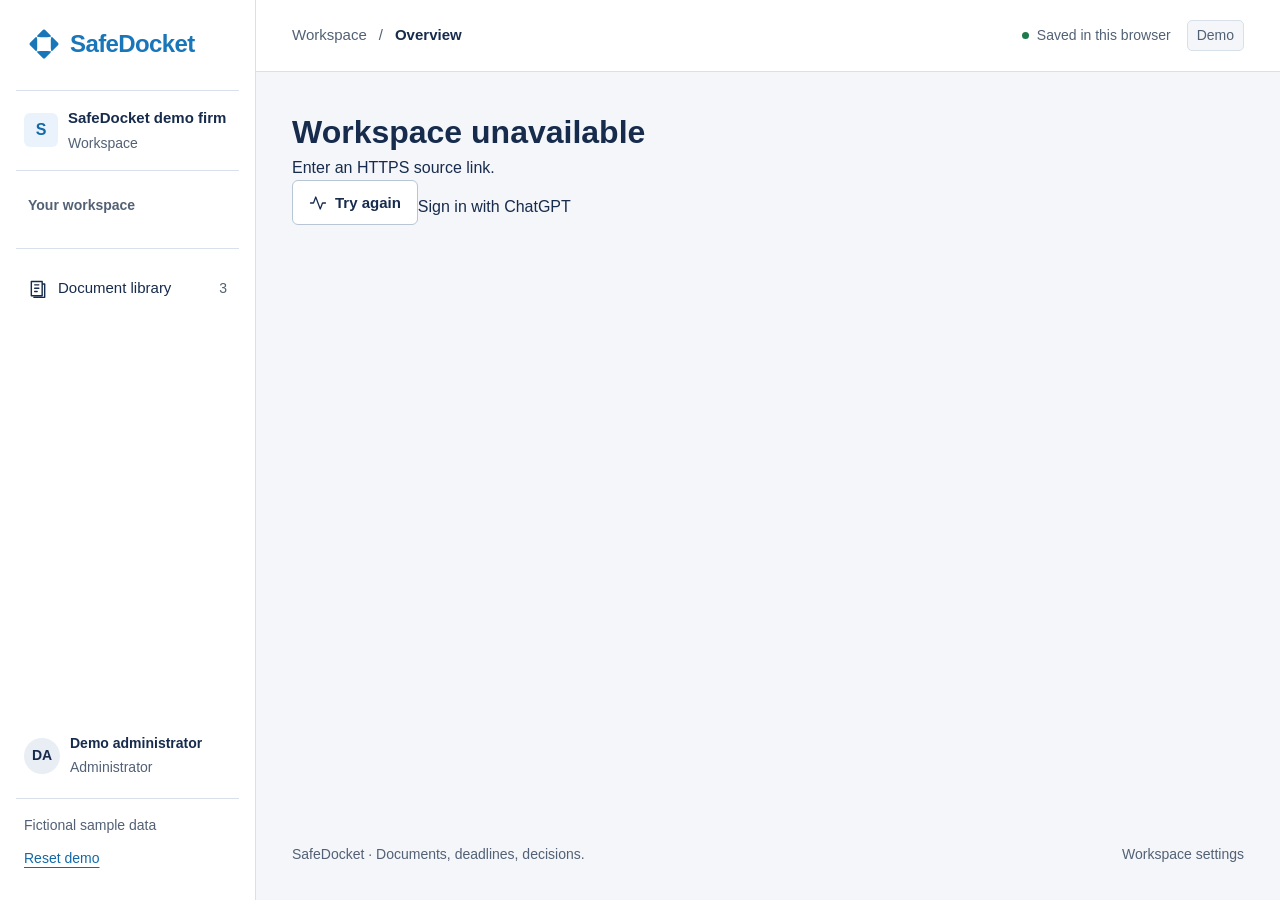
==== commit 1cc6780a: "Make SafeDocket easier to read and act on" ====
--- a/index.html
+++ b/index.html
@@ -1,8 +1,8 @@
 <!doctype html><html lang="en"><head>
 <meta charset="UTF-8"><meta name="viewport" content="width=device-width,initial-scale=1"><meta name="color-scheme" content="light">
-<meta name="description" content="SafeDocket keeps client documents, review decisions and follow-ups in one considered workspace. Explore the interactive demo.">
+<meta name="description" content="SafeDocket helps you review client documents, follow up on missing evidence, and track decisions. Try the interactive demo.">
 <meta http-equiv="Content-Security-Policy" content="default-src 'self'; connect-src 'none'; script-src 'self'; style-src 'self' 'unsafe-inline'; img-src 'self' data:; object-src 'none'; base-uri 'self'; form-action 'self'"><meta name="referrer" content="no-referrer">
-<title>SafeDocket — Workspace</title><link rel="icon" href="./brand/favicon.svg?v=9bbdd194230a"><link rel="stylesheet" href="./styles.css?v=210a56d27a37">
+<title>SafeDocket — Workspace</title><link rel="icon" href="./brand/favicon.svg?v=9bbdd194230a"><link rel="stylesheet" href="./styles.css?v=67b3c3131f55">
 </head><body>
 <a class="skip-link" href="#main">Skip to workspace</a>
 <div id="auth-gate" class="auth-gate"><p>Opening SafeDocket…</p></div>
@@ -10,14 +10,14 @@
 <aside class="sidebar" id="sidebar" aria-label="Main navigation">
 <a class="brand" href="#overview" aria-label="SafeDocket home"><img class="brand-symbol" src="./brand/safedocket-symbol.svg?v=9bbdd194230a" width="29" height="29" alt=""><span>SafeDocket</span></a>
 <div class="workspace"><span class="org-avatar" id="org-initial">S</span><div><strong id="org-name">SafeDocket demo firm</strong><small>Workspace</small></div></div>
-<div class="nav-label">YOUR WORK</div><nav id="nav"></nav>
+<div class="nav-label">Your workspace</div><nav id="nav"></nav>
 <div class="sidebar-library"><a href="./samples/"><svg class="icon" viewBox="0 0 24 24" fill="none" stroke="currentColor" stroke-width="1.6"><path d="M4 3h13v17H4z M8 7h5 M8 11h5 M8 15h3 M17 6h3v16H7"/></svg>Document library<span>3</span></a></div>
 <div class="sidebar-bottom"><button id="view-context" hidden></button><div class="profile"><span class="avatar">DA</span><div><strong id="actor-name">Demo administrator</strong><small>Administrator</small></div></div><div class="sidebar-foot"><span>Fictional sample data</span><button id="demo-reset" type="button">Reset demo</button></div><button id="sign-out" hidden>Sign out</button></div>
 </aside>
 <div class="main-shell"><header class="topbar"><div class="breadcrumb"><button class="icon-button menu-toggle" aria-label="Toggle navigation" aria-expanded="false" aria-controls="sidebar" id="menu-toggle"></button><span>Workspace</span><span class="crumb-separator">/</span><strong id="crumb">Overview</strong></div><div class="topbar-end"><span class="local-status"><i></i>Saved in this browser</span><span class="demo-label">Demo</span><button id="role-switch" hidden></button><button id="alerts-button" hidden></button></div></header>
-<main id="main" tabindex="-1"></main><footer class="page-footer"><span>SafeDocket <i>—</i> A record of good work.</span><button class="environment-label" data-page="firm-settings">Workspace settings</button></footer>
+<main id="main" tabindex="-1"></main><footer class="page-footer"><span>SafeDocket · Documents, deadlines, decisions.</span><button class="environment-label" data-page="firm-settings">Workspace settings</button></footer>
 </div></div>
 <dialog id="detail" class="detail-dialog" aria-labelledby="detail-title"></dialog><dialog id="form-dialog" class="form-dialog" aria-labelledby="form-title"></dialog>
-<dialog id="demo-reset-dialog" class="form-dialog" aria-labelledby="demo-reset-title"><div class="reset-content"><span class="page-kicker">DEMO WORKSPACE</span><h2 id="demo-reset-title">Start fresh?</h2><p>This resets the sample data and clears the changes made in this browser.</p><div class="form-actions"><button class="btn" id="demo-reset-cancel">Keep exploring</button><button class="btn primary" id="demo-reset-confirm">Reset examples</button></div></div></dialog>
-<div class="toast" id="toast" role="status"></div><noscript>This demo needs JavaScript to show the workspace.</noscript><script type="module" src="./demo.js?v=533b62950810"></script>
+<dialog id="demo-reset-dialog" class="form-dialog" aria-labelledby="demo-reset-title"><div class="reset-content"><span class="page-kicker">Demo workspace</span><h2 id="demo-reset-title">Start fresh?</h2><p>This resets the sample data and clears the changes made in this browser.</p><div class="form-actions"><button class="btn" id="demo-reset-cancel">Keep exploring</button><button class="btn primary" id="demo-reset-confirm">Reset examples</button></div></div></dialog>
+<div class="toast" id="toast" role="status"></div><noscript>This demo needs JavaScript to show the workspace.</noscript><script type="module" src="./demo.js?v=ce785e9dd273"></script>
 </body></html>
--- a/styles.css
+++ b/styles.css
@@ -1,13 +1,365 @@
-:root{color-scheme:light;--paper:#faf9f6;--surface:#fff;--rail:#f0f1eb;--ink:#262e28;--muted:#687263;--line:#dedfd7;--accent:#344c3d;--accent-soft:#e6ebe1;--amber:#93642d;--red:#ac4c3a;--sans:'Avenir Next',Avenir,'Segoe UI',sans-serif;font-family:var(--sans);font-size:16px;color:var(--ink);background:var(--paper);font-synthesis:none}*{box-sizing:border-box}body{margin:0;background:var(--paper)}[hidden]{display:none!important}a{color:inherit;text-decoration:none}button,input,textarea,select{font:inherit}button,a{touch-action:manipulation}button{cursor:pointer}button{color:inherit}button:disabled{cursor:not-allowed;opacity:.5}a:focus-visible,button:focus-visible,input:focus-visible,select:focus-visible,textarea:focus-visible{outline:2px solid #78957b;outline-offset:4px}button:focus:not(:focus-visible){outline:none}h1,h2,h3,p{margin:0}svg{flex-shrink:0}.icon{width:18px;height:18px;fill:none;stroke:currentColor;stroke-width:1.6;stroke-linecap:round;stroke-linejoin:round}.skip-link{position:fixed;top:10px;left:10px;z-index:200;padding:12px;background:var(--ink);color:#fff;transform:translateY(-160%)}.skip-link:focus{transform:none}.app{min-height:100dvh;display:grid;grid-template-columns:224px minmax(0,1fr)}
-.sidebar{position:sticky;top:0;height:100dvh;background:var(--rail);border-right:1px solid var(--line);display:flex;flex-direction:column;padding:35px 18px 20px}.brand{display:flex;align-items:center;gap:9px;padding:0 13px;color:#1976b9;margin-bottom:43px}.brand-symbol{width:29px;height:29px;flex-shrink:0;object-fit:contain}.brand span{font-weight:650;font-size:23px;letter-spacing:-.8px;line-height:1}.workspace{display:flex;align-items:center;gap:10px;padding:14px 8px;border-top:1px solid var(--line);border-bottom:1px solid var(--line);margin-bottom:32px}.org-avatar{width:30px;height:30px;display:grid;place-items:center;background:#e2e5dc;border:1px solid #d4d8cc;border-radius:4px;font-size:14px;font-weight:600}.workspace strong{font-weight:600;font-size:13px;display:block;max-width:140px;overflow:hidden;text-overflow:ellipsis;white-space:nowrap}.workspace small{display:block;color:var(--muted);font-size:12px;margin-top:3px}.nav-label{font-size:11px;letter-spacing:1.6px;font-weight:600;color:var(--muted);margin:0 13px 12px}#nav{display:flex;flex-direction:column;gap:5px}.nav-item{display:flex;align-items:center;gap:12px;padding:11px 13px;font-size:14px;color:#6d7569;border-radius:5px;font-weight:500}.nav-item .icon{width:17px;height:17px}.nav-item:hover{background:#e9ece3;color:var(--ink)}.nav-item.active{background:#e0e6d9;color:#314b37;font-weight:650}.sidebar-library{margin-top:26px;padding-top:18px;border-top:1px solid var(--line)}.sidebar-library>a{display:flex;gap:12px;align-items:center;padding:10px 13px;font-size:13px;color:#737b6d}.sidebar-library>a>span{margin-left:auto;color:var(--muted);font-size:12px}.sidebar-bottom{margin-top:auto;padding-top:36px}.profile{display:flex;gap:10px;align-items:center;padding:0 9px}.avatar{height:30px;min-width:30px;border-radius:50%;display:inline-grid;place-items:center;font-size:11px;letter-spacing:.2px;font-weight:600;color:#526248;background:#dfe4d7}.profile strong{font-size:12px;font-weight:600;display:block}.profile small{display:block;font-size:11px;margin-top:4px;color:var(--muted)}.sidebar-foot{display:flex;flex-direction:column;gap:8px;align-items:flex-start;border-top:1px solid var(--line);margin-top:21px;padding:18px 10px 0;font-size:11px;color:var(--muted)}.sidebar-foot button{background:none;border:0;padding:0;color:#5f6e55;font-size:12px;text-decoration:underline;text-underline-offset:4px}.advanced-nav{display:none}
-.main-shell{min-width:0;display:flex;flex-direction:column}.topbar{height:76px;flex-shrink:0;display:flex;align-items:center;justify-content:space-between;padding:0 44px;border-bottom:1px solid var(--line);gap:20px;background:var(--paper)}.breadcrumb{display:flex;align-items:center;gap:13px;font-size:13px;color:var(--muted)}.breadcrumb strong{color:#4f584c;font-weight:500}.crumb-separator{color:var(--muted)}.topbar-end{display:flex;gap:18px;align-items:center}.local-status{display:flex;align-items:center;gap:6px;font-size:12px;color:var(--muted)}.local-status i{height:5px;width:5px;background:#859777;border-radius:50%}.demo-label{border:1px solid #d7dccf;color:#67725e;border-radius:4px;padding:4px 8px;font-size:11px;letter-spacing:.35px}.menu-toggle{display:none!important}#main{padding:48px 44px 70px;max-width:1320px;width:100%;margin:0 auto;outline:0;flex:1}.page-heading{display:flex;gap:24px;align-items:center;justify-content:space-between;margin-bottom:38px}.page-kicker{font-size:11px;letter-spacing:1.7px;text-transform:uppercase;color:var(--muted);font-weight:550;margin-bottom:14px}.page-heading h1{font-family:Georgia,'Times New Roman',serif;font-size:41px;font-weight:400;line-height:1.18;letter-spacing:-1.4px}.heading-dot{color:var(--muted)}.page-description{font-size:14px;color:var(--muted);line-height:1.6;margin-top:12px}.btn,.button{display:inline-flex;justify-content:center;align-items:center;gap:8px;min-height:36px;padding:9px 13px;border:1px solid #d7dcd0;border-radius:4px;background:#fff;color:#4f5d47;font-size:13px;font-weight:550;line-height:1.3;white-space:nowrap}.btn .icon{width:15px;height:15px}.btn:hover,.button:hover{background:#f0f3eb;border-color:#bac6b1}.btn.primary{background:var(--accent);border-color:var(--accent);color:#fff}.btn.primary:hover{background:#263f2e;border-color:#263f2e}.page-heading>.btn{margin-top:19px}.workspace-totals{display:grid;grid-template-columns:1fr 1fr 1fr 1.3fr;border-top:1px solid var(--line);border-bottom:1px solid var(--line);padding:26px 0;margin-bottom:41px}.workspace-totals>div{padding:0 26px;border-right:1px solid var(--line)}.workspace-totals>div:first-child{padding-left:0}.workspace-totals>div:last-child{border:0;padding-right:0}.workspace-totals span{display:block;font-size:12px;color:var(--muted)}.workspace-totals strong{display:block;font-family:Georgia,'Times New Roman',serif;font-weight:400;font-size:35px;line-height:1;margin-top:14px;font-variant-numeric:tabular-nums;letter-spacing:-1px}.workspace-totals strong.total-overdue{color:var(--red)}.workspace-totals .summary-caption{display:flex;flex-direction:column;justify-content:center;align-items:flex-end;gap:12px}.summary-caption a{display:flex;align-items:center;gap:12px;font-size:12px;color:#4f6446}.summary-caption .icon{width:14px;height:14px}
-.desk-layout{display:grid;grid-template-columns:minmax(0,1fr) 235px;gap:34px;align-items:start}.queue-panel{min-width:0;background:var(--surface);border:1px solid var(--line);border-radius:6px;overflow:hidden}.table-tabs{display:flex;gap:24px;padding:0 22px;border-bottom:1px solid var(--line);min-height:56px;align-items:stretch;overflow-x:auto;scrollbar-width:none}.tab{background:none;border:0;border-bottom:2px solid transparent;padding:18px 0 16px;display:flex;gap:7px;align-items:center;white-space:nowrap;font-size:12px;font-weight:500;color:var(--muted)}.tab span{font-size:11px;background:#f0f1ed;color:var(--muted);padding:2px 5px;border-radius:3px;line-height:1}.tab.active{color:#344d37;border-bottom-color:#455f42;font-weight:650}.tab.active span{background:#e8ede1;color:#4e6542}.list-caption{display:flex;justify-content:space-between;font-size:11px;color:var(--muted);padding:15px 22px;background:#fdfdfb}.work-row{width:100%;display:grid;grid-template-columns:31px minmax(135px,1fr) 112px 66px 15px;align-items:center;gap:13px;text-align:left;border:0;border-top:1px solid #eceee6;background:var(--surface);padding:24px 21px;min-height:99px;color:var(--ink)}.work-row:hover{background:#f8faf4}.document-symbol{width:31px;height:38px;display:inline-flex;align-items:center;justify-content:center;border:1px solid #e2e5db;border-radius:3px;background:#f9faf6;color:var(--muted)}.document-symbol>.icon{height:19px;width:19px}.work-title{min-width:0;display:block}.work-title strong{display:block;font-size:14px;font-weight:550;line-height:1.5}.work-title small{display:block;font-size:12px;color:var(--muted);margin-top:6px}.work-state{font-size:11px;color:var(--muted);display:flex;align-items:center;gap:6px;line-height:1.5}.work-state i{width:4px;height:4px;flex-shrink:0;border-radius:50%;background:currentColor}.work-state.review{color:#8e6c36}.work-state.overdue,.work-date.overdue{color:#ac5440}.work-state.complete{color:#4b7245}.work-date{font-size:12px;color:#5d6953;line-height:1.4;font-variant-numeric:tabular-nums}.work-date small{display:block;font-size:10px;color:var(--muted);margin-top:5px}.row-arrow{display:flex;color:var(--muted)}.row-arrow>.icon{width:14px}.work-row:hover .row-arrow{color:#405d36}.list-footer{display:flex;justify-content:space-between;gap:15px;padding:18px 22px;background:#fdfdfb;border-top:1px solid #eceee6;font-size:11px;color:var(--muted);line-height:1.5}.list-footer a{display:flex;align-items:center;gap:7px;white-space:nowrap;color:#5b7050}.list-footer .icon{width:13px;height:13px}.reference-rail{padding-top:2px}.rail-heading{display:flex;align-items:center;justify-content:space-between;margin-bottom:9px}.rail-heading h2{font-size:14px;font-weight:600;letter-spacing:-.1px}.rail-heading>span{font-size:11px;color:var(--muted)}.rail-intro{font-size:12px;color:var(--muted);line-height:1.6}.rail-files{margin-top:23px;border-top:1px solid var(--line)}.rail-file{display:flex;align-items:center;gap:10px;padding:18px 0;border-bottom:1px solid var(--line)}.pdf-mark{font-size:9px;letter-spacing:.3px;padding:8px 4px;border:1px solid #d9ded0;border-radius:2px;color:var(--muted);background:#f4f5ef}.rail-file>span:nth-child(2){flex:1}.rail-file strong{font-size:12px;font-weight:550;display:block}.rail-file small{display:block;font-size:10px;color:var(--muted);margin-top:5px}.rail-file>.icon{width:11px;height:11px;color:var(--muted)}.inline-link{display:inline-flex;align-items:center;gap:10px;font-size:12px;color:#547046}.inline-link>.icon{width:14px;height:14px}.reference-rail>.inline-link{margin-top:19px}.demo-note{padding-top:37px;margin-top:23px}.note-rule{display:block;width:24px;height:2px;background:#a1ad8b;margin-bottom:17px}.demo-note h3{font-family:Georgia,serif;font-size:19px;line-height:1.3;font-weight:400;color:#5d6b50}.demo-note p{font-size:12px;color:var(--muted);line-height:1.85;margin-top:11px}.demo-note .note-foot{font-size:11px;color:var(--muted);margin-top:17px}.queue-empty{text-align:center;padding:60px 28px;color:var(--muted)}.queue-empty>.icon{width:23px;height:23px;color:var(--muted);margin-bottom:18px}.queue-empty h3{font-family:Georgia,serif;font-size:22px;font-weight:400;margin-bottom:10px}.queue-empty p{font-size:13px;line-height:1.8;max-width:330px;margin:0 auto;color:var(--muted)}.page-footer{max-width:1320px;width:100%;margin:0 auto;display:flex;justify-content:space-between;padding:20px 44px 29px;color:var(--muted);font-size:11px;gap:20px}.page-footer i{font-style:normal;margin:0 6px}.environment-label{border:0;padding:0;font-size:11px;color:var(--muted);background:none}
-.record-toolbar{padding:17px 22px;display:flex;justify-content:space-between;align-items:center;gap:20px}.record-toolbar>span{font-size:11px;color:var(--muted)}.record-search{display:flex;align-items:center;gap:10px;color:var(--muted)}.record-search .icon{width:15px;height:15px}.record-search input{border:0;background:none;padding:5px 0;min-width:210px;font-size:12px;color:var(--ink)}.record-search input::placeholder{color:var(--muted)}.search-empty{padding:28px;color:var(--muted);font-size:14px}.directory-caption{display:grid;grid-template-columns:1.3fr 1fr 110px;gap:22px;padding:20px 30px;font-size:10px;letter-spacing:.9px;color:var(--muted);background:#fcfdf9}.client-row{width:100%;display:grid;grid-template-columns:1.3fr 1fr 80px 14px;gap:22px;align-items:center;background:#fff;border:0;border-top:1px solid #eceee6;padding:27px 30px;text-align:left}.client-row:hover{background:#f8faf4}.client-identity{display:flex;align-items:center;gap:15px}.client-monogram{width:38px;height:38px;border-radius:5px;display:grid;place-items:center;background:#ecefe5;border:1px solid #e1e5d6;color:#6a7b59;font-size:13px;font-family:Georgia,serif}.client-row strong{font-size:14px;display:block;font-weight:550}.client-row small{font-size:11px;color:var(--muted);display:block;margin-top:6px}.client-contact{font-size:12px;color:#6d7c5b}.client-open{font-size:20px;font-family:Georgia,serif;color:#667853}.client-open small{font-family:var(--sans);display:none}.client-row>.icon{width:13px;height:13px;color:var(--muted)}.activity-list{border-top:1px solid var(--line)}.activity-row{display:flex;align-items:start;gap:22px;padding:26px 0;border-bottom:1px solid var(--line)}.activity-dot{width:30px;height:30px;border:1px solid #dce1d1;border-radius:50%;display:grid;place-items:center;background:#f1f4e9;color:var(--muted)}.activity-dot .icon{width:14px;height:14px}.activity-row>div{flex:1}.activity-row p{font-size:14px;line-height:1.65}.activity-row div>span{display:block;margin-top:7px;color:var(--muted);font-size:12px}.activity-row i{font-style:normal;margin:0 8px}.activity-row>small{font-size:11px;color:var(--muted);padding-top:5px}.settings-layout{display:grid;grid-template-columns:1fr 1fr;gap:50px}.settings-section{border-top:1px solid var(--line);padding-top:24px}.section-title{display:flex;align-items:center;gap:14px;margin-bottom:27px}.section-title span{font-size:11px;color:var(--muted)}.section-title h2{font-weight:550;font-size:16px}.settings-values{margin:0}.settings-values>div{display:grid;grid-template-columns:140px 1fr;gap:20px;padding:16px 0;border-bottom:1px solid #e9ecdf}.settings-values dt{font-size:13px;color:var(--muted)}.settings-values dd{font-size:13px;margin:0;color:#495c3a;overflow-wrap:anywhere}.settings-section>p{font-size:14px;line-height:1.8;color:var(--muted);margin-bottom:17px}.settings-section .quiet-note{font-size:12px;color:var(--muted);border-top:1px solid var(--line);padding-top:22px;margin-top:28px}
-.icon-button{display:inline-grid;place-items:center;width:30px;height:30px;border:0;background:transparent;color:var(--muted);border-radius:4px;padding:5px}.icon-button:hover{background:#eef2e5}.detail-dialog,.form-dialog{border:1px solid var(--line);background:#fff;color:var(--ink);padding:0;box-shadow:0 18px 70px #253b1c1c}.detail-dialog{width:640px;max-width:calc(100vw - 30px);height:100dvh;max-height:100dvh;margin:0 0 0 auto;border-right:0;border-top:0;border-bottom:0}.form-dialog{width:520px;max-width:calc(100vw - 32px);max-height:calc(100dvh - 50px);border-radius:7px}.detail-dialog::backdrop,.form-dialog::backdrop{background:#172b1638;backdrop-filter:blur(2px)}.dialog-header{padding:21px 30px;display:flex;align-items:center;justify-content:space-between;border-bottom:1px solid var(--line);font-size:13px;color:var(--muted);position:sticky;top:0;background:white;z-index:1}.dialog-header>span{font-size:13px;letter-spacing:.2px}.dialog-content{padding:30px}.dialog-content h2{font-family:Georgia,serif;font-size:30px;font-weight:400;line-height:1.2;letter-spacing:-.5px;margin:10px 0 18px}.dialog-content>p{font-size:14px;line-height:1.8;color:var(--muted);margin:14px 0}.dialog-content h3{font-size:14px;font-weight:600;margin:26px 0 14px}.drawer-kicker{font-size:12px!important;display:flex;justify-content:space-between;color:#80946d!important;margin:0 0 16px!important}.drawer-kicker span{font-size:11px;color:var(--muted)}.dialog-content .drawer-intro{margin-bottom:25px}.review-source{display:flex;align-items:center;gap:14px;border:1px solid #dce4ce;padding:18px;background:#f7f9f1;border-radius:5px;margin:24px 0}.review-source>span:nth-child(2){flex:1;min-width:0}.review-source strong{font-size:14px;font-weight:550;display:block}.review-source small{display:block;color:var(--muted);font-size:12px;margin-top:6px}.review-source>.icon{width:15px;height:15px;color:var(--muted)}.review-dates{display:grid;grid-template-columns:1fr 1fr;margin:25px 0}.review-dates>div{padding:0 25px;border-left:1px solid var(--line)}.review-dates>div:first-child{padding-left:0;border:0}.review-dates dt{font-size:11px;color:var(--muted);margin-bottom:7px}.review-dates dd{margin:0;font-size:13px;color:#647a4b}.review-section{border-top:1px solid var(--line);margin-top:25px;padding-top:1px}.review-checks>div{display:flex;align-items:center;gap:10px;padding:10px 0;border-bottom:1px solid #f0f3e9;font-size:13px;color:#637c49}.check-symbol{width:20px;height:20px;display:grid;place-items:center;border-radius:50%;background:#eef4e5;color:var(--muted)}.check-symbol .icon{width:12px;height:12px}.check-symbol.attention{background:#fbf2dd;color:var(--muted)}.check-symbol.neutral{background:#f0f3ea;color:var(--muted)}.review-checks small{margin-left:auto;color:var(--muted);font-size:11px}.review-section p{font-size:13px;line-height:1.8;color:var(--muted)}.review-section .helper{font-size:12px;margin-top:14px;color:var(--muted)}.requirement-ref{font-size:11px;color:var(--muted);display:block;margin-top:10px}.detail-actions{display:flex;align-items:center;gap:9px;flex-wrap:wrap;margin:25px 0}.review-actions{justify-content:space-between;padding:23px 0 0;border-top:1px solid var(--line);margin:30px 0 0}.field{font-size:13px;font-weight:550;display:flex;flex-direction:column;gap:9px;margin-bottom:20px;color:#586f41}.field input,.field textarea,.field select{width:100%;border:1px solid #d5dfc5;border-radius:4px;padding:11px 12px;color:#344b25;background:#fff;font-size:14px;line-height:1.5}.field textarea{resize:vertical;min-height:100px}.field input::placeholder,.field textarea::placeholder{color:var(--muted)}.form-pair{display:grid;grid-template-columns:1fr 1fr;gap:17px}.helper,.form-hint,.detail-note{font-size:12px;color:var(--muted);line-height:1.8;margin:14px 0}.form-actions{display:flex;gap:10px;align-items:center;justify-content:flex-end;border-top:1px solid var(--line);padding-top:23px;margin-top:26px}.form-error{font-size:13px;color:#ad5740;padding:12px 14px;background:#fcf2ed;border:1px solid #f1d9cc;margin:15px 0;border-radius:3px}.reset-content{padding:30px}.reset-content h2{font-family:Georgia,serif;font-size:30px;font-weight:400;margin:12px 0}.reset-content p{font-size:14px;line-height:1.8;color:var(--muted)}.form-dialog .form-actions{margin-bottom:0}.notice{font-size:13px;padding:16px;border:1px solid #e4e8d9;background:#f9faf4;color:var(--muted);line-height:1.8}.eyebrow{font-size:11px;letter-spacing:1.2px;color:var(--muted);text-transform:uppercase}.badge{display:inline-flex;padding:4px 7px;background:#f1f4e8;color:var(--muted);border-radius:3px;font-size:11px}.badge.orange{background:#faf0dd;color:var(--muted)}.badge.red{background:#fcf0ea;color:#b36349}.badge.green{background:#eaf2df;color:var(--muted)}.evidence-values{display:grid;grid-template-columns:1fr 1fr;gap:20px;margin:24px 0}.evidence-values dt{font-size:11px;color:var(--muted);margin-bottom:6px}.evidence-values dd{margin:0;font-size:13px;color:var(--muted);line-height:1.6}.firm-evidence{border:1px solid var(--line);padding:18px;margin:14px 0;background:#fbfcf8}.firm-evidence strong{font-size:13px;font-weight:550}.firm-evidence p,.firm-evidence small{font-size:12px;color:var(--muted);line-height:1.8;margin:9px 0;display:block}.firm-evidence a{font-size:12px;color:#60853f;text-decoration:underline;text-underline-offset:3px}.table-wrap{overflow:auto;border:1px solid var(--line);border-radius:4px}table{width:100%;border-collapse:collapse;text-align:left}th{font-size:10px;letter-spacing:.8px;font-weight:500;background:#fafcf6;color:var(--muted);padding:14px}td{font-size:12px;padding:16px 14px;border-top:1px solid #e7eddd;color:var(--muted)}.row-link{border:0;text-align:left;background:none;padding:0;display:flex;color:inherit}.row-link strong{font-size:13px;line-height:1.5;display:block}.row-link small{font-size:11px;display:block;color:var(--muted);margin-top:4px}.firm-starters,.relief-starters{display:grid;gap:10px;margin:20px 0}.relief-starters button{border:1px solid #d9e3c9;padding:19px;background:#fbfdf8;border-radius:4px;text-align:left;color:var(--muted)}.relief-starters strong{font-size:14px;display:block;margin-bottom:7px;font-weight:550}.relief-starters span{font-size:13px;line-height:1.6;color:var(--muted)}.relief-confirm{font-size:13px;line-height:1.7;color:var(--muted);display:flex;align-items:start;gap:9px;margin-top:20px}.relief-confirm input{margin-top:4px;accent-color:#577738}.relief-options{font-size:13px;color:var(--muted);margin:20px 0}.relief-options summary{cursor:pointer;margin-bottom:16px}.relief-draft{white-space:pre-wrap;font:11px/1.8 var(--sans);padding:21px;background:#f8faf3;border:1px solid var(--line);color:var(--muted)}.toast{position:fixed;bottom:28px;left:50%;transform:translate(-50%,15px);padding:12px 20px;border-radius:5px;background:#344c3d;color:white;opacity:0;pointer-events:none;z-index:150;font-size:13px;transition:.2s}.toast.show{opacity:1;transform:translate(-50%,0)}.auth-gate{height:100dvh;display:grid;place-items:center;font-family:Georgia,serif;font-size:22px;color:var(--muted)}.inline-link:hover,.rail-file:hover strong,.list-footer a:hover{text-decoration:underline;text-underline-offset:4px}
-@media(min-width:1700px){#main{padding-top:63px;padding-bottom:100px}.page-heading{margin-bottom:43px}.work-row{padding-top:28px;padding-bottom:28px}.workspace-totals{margin-bottom:47px}}
-@media(max-width:1200px){.app{grid-template-columns:202px minmax(0,1fr)}.sidebar{padding-left:13px;padding-right:13px}.topbar{padding:0 30px}#main{padding:37px 30px 55px}.page-footer{padding-left:30px;padding-right:30px}.desk-layout{grid-template-columns:minmax(0,1fr) 200px;gap:24px}.work-row{grid-template-columns:27px minmax(100px,1fr) 100px 52px 12px;gap:10px;padding-left:16px;padding-right:16px}.work-title strong{font-size:13px}.work-state{font-size:10px}.table-tabs{gap:19px;padding:0 17px}.summary-caption span{max-width:120px;text-align:right;line-height:1.6}}
-@media(max-width:1050px){.desk-layout{grid-template-columns:1fr}.reference-rail{display:grid;grid-template-columns:1fr 1fr;gap:0 35px;padding-top:15px}.rail-files{grid-column:1;margin-top:20px}.reference-rail>.inline-link{grid-column:1}.demo-note{grid-column:2;grid-row:1/5;margin:0;padding:0 0 0 25px;border-left:1px solid var(--line)}.rail-heading,.rail-intro{grid-column:1}.settings-layout{gap:30px}.settings-values>div{grid-template-columns:105px 1fr}.directory-caption{grid-template-columns:1.3fr 1fr 75px}.client-row{grid-template-columns:1.3fr 1fr 45px 12px;gap:14px;padding:23px 21px}.workspace-totals .summary-caption{display:none}.workspace-totals{grid-template-columns:repeat(3,1fr)}.workspace-totals>div:nth-child(3){border-right:0}.page-heading h1{font-size:38px}}
-@media(max-width:760px){.app{display:block}.sidebar{position:fixed;z-index:60;left:0;top:0;width:230px;transform:translateX(-100%);visibility:hidden;transition:transform .2s ease,visibility .2s;box-shadow:15px 0 60px #2c452418}.sidebar.open{transform:translateX(0);visibility:visible}.topbar{height:61px;padding:0 20px}.menu-toggle{display:grid!important;margin-left:-6px}.breadcrumb{gap:9px;font-size:12px}.topbar-end{gap:10px}.local-status{display:none}#main{padding:32px 22px 45px}.page-heading{gap:16px;align-items:start;margin-bottom:28px}.page-heading h1{font-size:34px;letter-spacing:-1px}.page-kicker{font-size:10px;letter-spacing:1.3px;margin-bottom:11px}.page-description{font-size:13px;max-width:230px;margin-top:10px}.page-heading>.btn{font-size:12px;min-height:33px;margin-top:30px;padding:8px 10px;gap:5px}.page-heading>.btn>.icon{width:12px;height:12px}.workspace-totals{padding:21px 0;margin-bottom:29px}.workspace-totals>div{padding:0 20px}.workspace-totals span{font-size:11px}.workspace-totals strong{font-size:29px;margin-top:13px}.work-row{grid-template-columns:27px minmax(100px,1fr) 105px 57px 12px;min-height:96px;padding:21px 17px;gap:10px}.work-title strong{font-size:13px}.work-title small{font-size:11px}.work-state{font-size:11px}.reference-rail{margin-top:18px}.page-footer{padding:15px 22px 23px;font-size:10px}.environment-label{font-size:10px}.settings-layout{grid-template-columns:1fr;gap:30px}.directory-caption{padding:17px 20px}.activity-row{gap:14px}.activity-row>small{display:none}.form-dialog{max-height:calc(100dvh - 28px)}.detail-dialog{max-width:100vw;width:100vw}.dialog-content{padding:25px}.dialog-header{padding:18px 25px}}
-@media(max-width:500px){.page-heading h1{font-size:32px}.page-description{max-width:200px}.work-row{grid-template-columns:26px minmax(0,1fr) 57px;gap:12px;padding:20px 16px}.work-title{grid-column:2}.work-state{grid-column:2;grid-row:2;margin-top:-3px;font-size:11px}.work-date{grid-column:3;grid-row:1/3;text-align:right;font-size:12px}.row-arrow{display:none}.document-symbol{width:26px;height:33px;grid-row:1/3;align-self:start}.work-title strong{font-size:13px}.work-title small{font-size:11px}.table-tabs{gap:20px;padding:0 16px;min-height:53px}.tab{font-size:11px;gap:5px}.tab span{font-size:10px}.list-caption{padding:13px 16px;font-size:10px}.list-footer{padding:15px 16px;align-items:center;font-size:10px;gap:16px}.list-footer>span{max-width:150px}.reference-rail{display:block;padding:17px 0 0}.rail-heading h2{font-size:14px}.rail-intro{font-size:12px}.rail-files{margin-top:18px}.rail-file{padding:18px 0}.rail-file strong{font-size:13px}.rail-file small{font-size:11px}.rail-file>.icon{width:14px;height:14px}.demo-note{margin-top:30px;padding:24px 0 0;border-left:0;border-top:1px solid var(--line)}.demo-note p{max-width:280px}.demo-note h3{font-size:21px}.demo-note .note-rule{display:none}.demo-note p{font-size:13px}.workspace-totals>div{padding:0 16px}.workspace-totals span{font-size:10px}.directory-caption{display:none}.client-row{grid-template-columns:minmax(0,1fr) 32px 12px;gap:15px;padding:23px 18px}.client-contact{grid-column:1;grid-row:2;padding-left:53px;font-size:12px}.client-contact small{display:none}.client-open{grid-column:2;grid-row:1/3}.client-open small{display:block;font-size:10px}.client-row>.icon{grid-column:3;grid-row:1/3}.client-identity{gap:13px}.client-row strong{font-size:13px}.client-monogram{width:36px;height:36px}.record-toolbar{padding:14px 16px}.record-toolbar>span{display:none}.record-search input{font-size:12px;min-width:0}.record-search{width:100%}.record-search input{flex:1}.form-pair{grid-template-columns:1fr;gap:0}.dialog-content{padding:22px}.dialog-header{padding:16px 22px}.dialog-content h2{font-size:27px}.review-source{padding:14px;gap:12px}.review-source strong{font-size:13px}.review-checks>div{font-size:12px}.review-checks small{font-size:10px}.review-dates dd{font-size:12px}.evidence-values{gap:18px}.review-actions>.btn{font-size:12px}.page-footer>span{max-width:180px;line-height:1.7}.queue-empty{padding:45px 25px}.queue-empty h3{font-size:21px}}
-@media(prefers-reduced-motion:reduce){*{transition:none!important;scroll-behavior:auto!important}}
-.library-page{background:var(--paper)}.library-shell{max-width:1000px;padding:45px 30px 70px;margin:auto}.library-top{display:flex;align-items:center;justify-content:space-between;margin-bottom:80px}.library-top .brand{margin:0;padding:0}.library-list{border-top:1px solid var(--line);margin-top:42px}.library-document{display:grid;grid-template-columns:35px 1fr 110px 22px;gap:26px;align-items:center;padding:31px 5px;border-bottom:1px solid var(--line)}.library-document:hover{background:#f1f4e9}.library-number{font-size:13px;color:var(--muted);font-variant-numeric:tabular-nums}.library-document h2{font-size:17px;font-weight:500;letter-spacing:-.25px;margin-bottom:9px}.library-document p{font-size:14px;color:var(--muted);line-height:1.7;max-width:540px}.library-file-meta{font-size:12px;color:var(--muted);line-height:2}.library-file-meta strong{font-weight:500;display:block;color:#4f6545}.library-document>.icon{width:17px;height:17px;color:var(--muted)}.library-footer{display:grid;grid-template-columns:1fr 1fr;gap:90px;margin-top:54px}.library-footer h2{font-family:Georgia,serif;font-size:22px;font-weight:400;margin-bottom:13px}.library-footer p{font-size:13px;color:var(--muted);line-height:1.85}.library-footer>p{border-left:1px solid var(--line);padding-left:30px}@media(max-width:650px){.library-shell{padding:28px 23px 50px}.library-top{margin-bottom:53px}.library-top .brand span{font-size:23px}.library-top>.inline-link{font-size:12px}.library-shell .page-heading{display:block}.library-shell .page-heading>.demo-label{display:inline-block;margin-top:21px}.library-document{grid-template-columns:22px 1fr 16px;gap:16px;padding:26px 0}.library-document h2{font-size:15px}.library-document p{font-size:13px}.library-file-meta{grid-column:2;grid-row:2;display:flex;gap:8px;font-size:11px}.library-document>.icon{grid-column:3;grid-row:1/3}.library-number{align-self:start;margin-top:3px}.library-footer{grid-template-columns:1fr;gap:26px}.library-footer>p{border:0;border-top:1px solid var(--line);padding:24px 0 0}}
+/* SafeDocket: readable, action-focused product UI. Keep type at 14px or larger. */
+:root {
+  color-scheme: light;
+  --paper: #f4f6f9;
+  --surface: #fff;
+  --rail: #fff;
+  --ink: #172b4d;
+  --muted: #526175;
+  --line: #d8e0e9;
+  --accent: #1269a7;
+  --accent-soft: #eaf3fb;
+  --amber: #825000;
+  --red: #b3261e;
+  --sans: -apple-system, BlinkMacSystemFont, 'Segoe UI', sans-serif;
+  --text-sm: .875rem;
+  --text-ui: .9375rem;
+  font: 16px/1.5 var(--sans);
+  color: var(--ink);
+  background: var(--paper);
+  font-synthesis: none;
+}
+* { box-sizing: border-box; }
+body { margin: 0; background: var(--paper); }
+[hidden] { display: none !important; }
+a { color: inherit; text-decoration: none; }
+button, input, textarea, select { font: inherit; }
+button, a { touch-action: manipulation; }
+button { cursor: pointer; color: inherit; }
+button:disabled { cursor: not-allowed; opacity: .5; }
+a:focus-visible, button:focus-visible, input:focus-visible, select:focus-visible, textarea:focus-visible, summary:focus-visible { outline: 3px solid var(--accent); outline-offset: 3px; }
+button:focus:not(:focus-visible) { outline: none; }
+h1, h2, h3, p { margin: 0; }
+svg { flex-shrink: 0; }
+.icon { width: 20px; height: 20px; fill: none; stroke: currentColor; stroke-width: 1.7; stroke-linecap: round; stroke-linejoin: round; }
+.skip-link { position: fixed; top: 10px; left: 10px; z-index: 200; padding: 12px; background: var(--ink); color: #fff; transform: translateY(-160%); }
+.skip-link:focus { transform: none; }
+.app { min-height: 100dvh; display: grid; grid-template-columns: 256px minmax(0, 1fr); }
+.sidebar { position: sticky; top: 0; height: 100dvh; overflow-y: auto; background: var(--rail); border-right: 1px solid var(--line); display: flex; flex-direction: column; padding: 28px 16px 20px; }
+.brand { display: flex; align-items: center; gap: 10px; padding: 0 12px; color: #1976b9; margin-bottom: 30px; }
+.brand-symbol { width: 32px; height: 32px; flex-shrink: 0; object-fit: contain; }
+.brand span { font-weight: 700; font-size: 1.5rem; letter-spacing: -.6px; line-height: 1.2; }
+.workspace { display: flex; align-items: center; gap: 10px; padding: 16px 8px; border-top: 1px solid var(--line); border-bottom: 1px solid var(--line); margin-bottom: 24px; }
+.org-avatar { width: 34px; height: 34px; flex-shrink: 0; display: grid; place-items: center; background: var(--accent-soft); border-radius: 6px; color: var(--accent); font-weight: 650; }
+.workspace strong { font-weight: 650; font-size: var(--text-ui); display: block; overflow-wrap: anywhere; }
+.workspace small, .profile small { display: block; color: var(--muted); font-size: var(--text-sm); margin-top: 3px; }
+.nav-label { font-size: var(--text-sm); font-weight: 600; color: var(--muted); margin: 0 12px 10px; }
+#nav { display: flex; flex-direction: column; gap: 6px; }
+.nav-item { display: flex; align-items: center; gap: 12px; padding: 12px; min-height: 48px; font-size: 1rem; color: var(--muted); border-radius: 6px; font-weight: 500; }
+.nav-item:hover { background: var(--paper); color: var(--ink); }
+.nav-item.active { background: var(--accent-soft); color: #075b97; font-weight: 650; }
+.sidebar-library { margin-top: 22px; padding-top: 16px; border-top: 1px solid var(--line); }
+.sidebar-library > a { display: flex; gap: 10px; align-items: center; padding: 12px; min-height: 48px; font-size: var(--text-ui); color: var(--ink); border-radius: 6px; }
+.sidebar-library > a:hover { background: var(--paper); }
+.sidebar-library > a > span { margin-left: auto; color: var(--muted); font-size: var(--text-sm); }
+.sidebar-bottom { margin-top: auto; padding-top: 32px; }
+.profile { display: flex; gap: 10px; align-items: center; padding: 0 8px; }
+.avatar { height: 36px; min-width: 36px; border-radius: 50%; display: inline-grid; place-items: center; font-size: var(--text-sm); font-weight: 650; color: var(--ink); background: #e9eef5; }
+.profile strong { font-size: var(--text-sm); font-weight: 650; display: block; }
+.sidebar-foot { display: flex; flex-direction: column; align-items: flex-start; border-top: 1px solid var(--line); margin-top: 20px; padding: 16px 8px 0; font-size: var(--text-sm); color: var(--muted); }
+.sidebar-foot button { background: none; border: 0; padding: 10px 0; min-height: 44px; color: var(--accent); font-size: var(--text-sm); text-decoration: underline; text-underline-offset: 4px; }
+.advanced-nav { display: none; }
+.main-shell { min-width: 0; display: flex; flex-direction: column; }
+.topbar { min-height: 72px; display: flex; align-items: center; justify-content: space-between; padding: 12px 36px; border-bottom: 1px solid var(--line); gap: 20px; background: var(--surface); }
+.breadcrumb { display: flex; align-items: center; gap: 12px; font-size: var(--text-ui); color: var(--muted); }
+.breadcrumb strong { color: var(--ink); font-weight: 600; }
+.crumb-separator { color: var(--muted); }
+.topbar-end { display: flex; gap: 16px; align-items: center; }
+.local-status { display: flex; align-items: center; gap: 8px; font-size: var(--text-sm); color: var(--muted); }
+.local-status i { height: 7px; width: 7px; background: #1f7a4b; border-radius: 50%; }
+.demo-label { border: 1px solid var(--line); background: var(--paper); color: var(--muted); border-radius: 5px; padding: 4px 9px; font-size: var(--text-sm); white-space: nowrap; }
+.menu-toggle { display: none !important; }
+#main { padding: 36px 36px 60px; max-width: 1560px; width: 100%; margin: 0 auto; outline: 0; flex: 1; }
+.page-heading { display: flex; gap: 24px; align-items: center; justify-content: space-between; margin-bottom: 28px; }
+.page-kicker { font-size: var(--text-sm); color: var(--muted); font-weight: 500; margin-bottom: 8px; }
+.page-heading h1 { font-size: 2.125rem; font-weight: 700; line-height: 1.2; letter-spacing: -.7px; }
+.page-description { font-size: 1rem; color: var(--muted); line-height: 1.6; margin-top: 10px; max-width: 650px; }
+.btn, .button { display: inline-flex; justify-content: center; align-items: center; gap: 8px; min-height: 44px; padding: 11px 16px; border: 1px solid #b8c5d4; border-radius: 6px; background: #fff; color: var(--ink); font-size: var(--text-ui); font-weight: 600; line-height: 1.4; }
+.btn .icon { width: 18px; height: 18px; }
+.btn:hover, .button:hover { background: var(--paper); border-color: #899bb0; }
+.btn.primary { background: var(--accent); border-color: var(--accent); color: #fff; }
+.btn.primary:hover { background: #08568e; border-color: #08568e; }
+.page-heading > .btn { flex-shrink: 0; }
+.workspace-totals { display: grid; grid-template-columns: 1fr 1fr 1fr 1.3fr; border: 1px solid var(--line); background: var(--surface); border-radius: 8px; padding: 22px 24px; margin-bottom: 28px; }
+.workspace-totals > div { padding: 0 24px; border-right: 1px solid var(--line); }
+.workspace-totals > div:first-child { padding-left: 0; }
+.workspace-totals > div:last-child { border: 0; padding-right: 0; }
+.workspace-totals span { display: block; font-size: var(--text-ui); color: var(--muted); }
+.workspace-totals strong { display: block; font-weight: 700; font-size: 2rem; line-height: 1.2; margin-top: 8px; font-variant-numeric: tabular-nums; }
+.workspace-totals strong.total-overdue { color: var(--red); }
+.workspace-totals .summary-caption { display: flex; flex-direction: column; justify-content: center; align-items: flex-end; }
+.summary-caption a { display: flex; align-items: center; gap: 8px; min-height: 44px; font-size: var(--text-ui); color: var(--accent); font-weight: 600; }
+.desk-layout { display: grid; grid-template-columns: minmax(0, 1fr) 272px; gap: 24px; align-items: start; }
+.queue-panel { min-width: 0; background: var(--surface); border: 1px solid var(--line); border-radius: 8px; overflow: hidden; }
+.queue-heading { padding: 22px 24px 8px; }
+.queue-heading h2, .rail-heading h2, .section-title h2 { font-size: 1.25rem; line-height: 1.4; font-weight: 650; letter-spacing: -.25px; }
+.queue-heading p { margin-top: 5px; color: var(--muted); font-size: var(--text-ui); }
+.table-tabs { display: flex; gap: 24px; padding: 0 24px; border-bottom: 1px solid var(--line); min-height: 60px; align-items: stretch; overflow-x: auto; }
+.tab { background: none; border: 0; border-bottom: 3px solid transparent; padding: 16px 0 13px; min-height: 48px; display: flex; gap: 8px; align-items: center; white-space: nowrap; font-size: var(--text-ui); font-weight: 500; color: var(--muted); }
+.tab span { font-size: var(--text-sm); background: #edf1f6; color: var(--muted); padding: 2px 7px; border-radius: 4px; line-height: 1.4; }
+.tab.active { color: #075b97; border-bottom-color: var(--accent); font-weight: 650; }
+.tab.active span { background: var(--accent-soft); color: #075b97; }
+.list-caption { display: flex; justify-content: space-between; gap: 12px; font-size: var(--text-sm); color: var(--muted); padding: 14px 24px; background: #f8fafc; }
+.work-row { width: 100%; display: grid; grid-template-columns: 36px minmax(0, 1fr) auto; align-items: center; column-gap: 14px; row-gap: 10px; text-align: left; border: 0; border-top: 1px solid var(--line); background: var(--surface); padding: 22px 24px; color: var(--ink); }
+.work-row:hover { background: #f5f9fd; }
+.document-symbol { width: 36px; height: 42px; display: inline-flex; align-items: center; justify-content: center; border: 1px solid var(--line); border-radius: 5px; background: #f5f8fc; color: var(--accent); }
+.document-symbol > .icon { height: 22px; width: 22px; }
+.work-row > .document-symbol { grid-column: 1; grid-row: 1/3; align-self: start; }
+.work-title { min-width: 0; display: block; grid-column: 2; }
+.work-title strong { display: block; font-size: 1rem; font-weight: 650; line-height: 1.5; overflow-wrap: anywhere; }
+.work-title small { display: block; font-size: var(--text-sm); color: var(--muted); margin-top: 4px; }
+.work-state { grid-column: 2; grid-row: 2; font-size: var(--text-sm); font-weight: 550; color: var(--muted); display: flex; align-items: center; gap: 7px; line-height: 1.5; }
+.work-state i { width: 6px; height: 6px; flex-shrink: 0; border-radius: 50%; background: currentColor; }
+.work-state.review { color: var(--accent); }
+.work-state.overdue, .work-date.overdue { color: var(--red); }
+.work-state.complete { color: #17633a; }
+.work-date { grid-column: 3; grid-row: 1; text-align: right; font-size: var(--text-ui); color: var(--ink); font-weight: 550; line-height: 1.4; font-variant-numeric: tabular-nums; }
+.work-date small { display: block; font-size: var(--text-sm); color: var(--muted); font-weight: 400; margin-top: 4px; }
+.row-action { display: flex; grid-column: 3; grid-row: 2; justify-self: end; align-items: center; gap: 8px; min-height: 44px; padding: 8px 12px; margin: 0 -4px -6px 0; border: 1px solid #b7d0e5; border-radius: 5px; background: #f4f9fe; color: #075b97; font-size: var(--text-ui); font-weight: 600; }
+.row-action > .icon { width: 17px; height: 17px; }
+.work-row:hover .row-action { background: var(--accent-soft); border-color: var(--accent); }
+.list-footer { display: flex; justify-content: space-between; align-items: center; gap: 16px; padding: 10px 24px; background: #f8fafc; border-top: 1px solid var(--line); font-size: var(--text-sm); color: var(--muted); }
+.list-footer a { display: flex; align-items: center; gap: 7px; min-height: 44px; color: var(--accent); font-weight: 600; }
+.list-footer .icon { width: 16px; height: 16px; }
+.reference-rail { padding: 22px; background: var(--surface); border: 1px solid var(--line); border-radius: 8px; }
+.rail-heading { display: flex; align-items: center; justify-content: space-between; gap: 12px; margin-bottom: 8px; }
+.rail-heading > span { font-size: var(--text-sm); color: var(--muted); }
+.rail-intro { font-size: var(--text-ui); color: var(--muted); line-height: 1.6; }
+.rail-files { margin-top: 20px; border-top: 1px solid var(--line); }
+.rail-file { display: flex; align-items: center; gap: 10px; padding: 18px 0; border-bottom: 1px solid var(--line); }
+.pdf-mark { font-size: var(--text-sm); font-weight: 600; padding: 7px 5px; border: 1px solid var(--line); border-radius: 4px; color: var(--muted); background: #f5f7fa; }
+.rail-file > span:nth-child(2) { flex: 1; min-width: 0; }
+.rail-file strong { font-size: var(--text-ui); font-weight: 600; display: block; }
+.rail-file small { display: block; font-size: var(--text-sm); color: var(--muted); margin-top: 5px; }
+.rail-file > .icon { width: 16px; height: 16px; color: var(--muted); }
+.inline-link { display: inline-flex; align-items: center; gap: 8px; min-height: 44px; font-size: var(--text-ui); font-weight: 600; color: var(--accent); }
+.inline-link > .icon { width: 18px; height: 18px; }
+.reference-rail > .inline-link { margin-top: 10px; }
+.demo-note { padding: 20px 0 0; margin-top: 20px; border-top: 1px solid var(--line); }
+.note-rule { display: none; }
+.demo-note h3 { font-size: 1.125rem; line-height: 1.4; font-weight: 650; color: var(--ink); }
+.demo-note p { font-size: var(--text-ui); color: var(--muted); line-height: 1.6; margin-top: 10px; }
+.demo-note .note-foot { font-size: var(--text-sm); margin-top: 14px; }
+.queue-empty { text-align: center; padding: 48px 28px; color: var(--muted); }
+.queue-empty > .icon { width: 28px; height: 28px; margin-bottom: 16px; }
+.queue-empty h3 { font-size: 1.25rem; font-weight: 650; margin-bottom: 10px; color: var(--ink); }
+.queue-empty p { font-size: 1rem; line-height: 1.6; max-width: 400px; margin: 0 auto; }
+.page-footer { max-width: 1560px; width: 100%; margin: 0 auto; display: flex; align-items: center; justify-content: space-between; padding: 12px 36px 24px; color: var(--muted); font-size: var(--text-sm); gap: 20px; }
+.environment-label { border: 0; padding: 10px 0; min-height: 44px; font-size: var(--text-sm); color: var(--muted); background: none; }
+.record-toolbar { padding: 18px 24px; display: flex; justify-content: space-between; align-items: center; gap: 20px; }
+.record-toolbar > span { font-size: var(--text-sm); color: var(--muted); white-space: nowrap; }
+.record-search { display: flex; align-items: center; gap: 10px; color: var(--muted); border: 1px solid #b8c5d4; border-radius: 6px; padding: 0 12px; min-width: 0; width: 390px; max-width: 100%; }
+.record-search input { border: 0; background: none; padding: 11px 0; min-width: 0; width: 100%; font-size: 1rem; color: var(--ink); }
+.record-search input::placeholder { color: var(--muted); }
+.search-empty { padding: 28px; color: var(--muted); font-size: 1rem; }
+.directory-caption { display: grid; grid-template-columns: 1.3fr 1fr 130px; gap: 22px; padding: 16px 24px; font-size: var(--text-sm); font-weight: 600; color: var(--muted); background: #f8fafc; }
+.client-row { width: 100%; display: grid; grid-template-columns: 1.3fr 1fr 100px 18px; gap: 22px; align-items: center; background: #fff; border: 0; border-top: 1px solid var(--line); padding: 24px; text-align: left; }
+.client-row:hover { background: #f5f9fd; }
+.client-identity { display: flex; align-items: center; gap: 14px; min-width: 0; }
+.client-monogram { min-width: 40px; height: 40px; border-radius: 6px; display: grid; place-items: center; background: var(--accent-soft); color: var(--accent); font-size: var(--text-ui); font-weight: 600; }
+.client-row strong { font-size: 1rem; display: block; font-weight: 650; }
+.client-row small { font-size: var(--text-sm); color: var(--muted); display: block; margin-top: 4px; overflow-wrap: anywhere; }
+.client-contact { font-size: var(--text-ui); color: var(--muted); overflow-wrap: anywhere; }
+.client-open { font-size: 1.5rem; font-weight: 650; color: var(--ink); }
+.client-open small { font-weight: 400; display: none; }
+.client-row > .icon { width: 18px; height: 18px; color: var(--muted); }
+.activity-list { border-top: 1px solid var(--line); }
+.activity-row { display: flex; align-items: start; gap: 20px; padding: 24px 0; border-bottom: 1px solid var(--line); }
+.activity-dot { width: 36px; height: 36px; flex-shrink: 0; border: 1px solid var(--line); border-radius: 50%; display: grid; place-items: center; background: var(--surface); color: var(--accent); }
+.activity-row > div { flex: 1; }
+.activity-row p { font-size: 1rem; line-height: 1.6; }
+.activity-row div > span { display: block; margin-top: 7px; color: var(--muted); font-size: var(--text-sm); }
+.activity-row i { font-style: normal; margin: 0 8px; }
+.activity-row > small { font-size: var(--text-sm); color: var(--muted); padding-top: 5px; }
+.settings-layout { display: grid; grid-template-columns: 1fr 1fr; gap: 32px; }
+.settings-section { border-top: 1px solid var(--line); padding-top: 24px; }
+.section-title { display: flex; align-items: center; gap: 14px; margin-bottom: 20px; }
+.section-title span { font-size: var(--text-sm); color: var(--muted); }
+.settings-values { margin: 0; }
+.settings-values > div { display: grid; grid-template-columns: 140px 1fr; gap: 20px; padding: 16px 0; border-bottom: 1px solid var(--line); }
+.settings-values dt { font-size: var(--text-ui); color: var(--muted); }
+.settings-values dd { font-size: 1rem; margin: 0; overflow-wrap: anywhere; }
+.settings-section > p { font-size: 1rem; line-height: 1.65; color: var(--muted); margin-bottom: 18px; }
+.settings-section .quiet-note { font-size: var(--text-sm); border-top: 1px solid var(--line); padding-top: 20px; margin-top: 24px; }
+.icon-button { display: inline-grid; place-items: center; width: 44px; height: 44px; flex-shrink: 0; border: 0; background: transparent; color: var(--muted); border-radius: 6px; padding: 10px; }
+.icon-button:hover { background: var(--paper); }
+.detail-dialog, .form-dialog { border: 1px solid var(--line); background: #fff; color: var(--ink); padding: 0; box-shadow: 0 18px 70px #172b4d26; }
+.detail-dialog { width: 680px; max-width: calc(100vw - 30px); height: 100dvh; max-height: 100dvh; margin: 0 0 0 auto; border-right: 0; border-top: 0; border-bottom: 0; }
+.form-dialog { width: 560px; max-width: calc(100vw - 32px); max-height: calc(100dvh - 50px); border-radius: 8px; }
+.detail-dialog::backdrop, .form-dialog::backdrop { background: #172b4d60; }
+.dialog-header { padding: 16px 28px; display: flex; align-items: center; justify-content: space-between; gap: 16px; border-bottom: 1px solid var(--line); font-size: 1rem; font-weight: 600; position: sticky; top: 0; background: white; z-index: 1; }
+.dialog-content { padding: 28px; }
+.dialog-content h2 { font-size: 1.75rem; font-weight: 700; line-height: 1.3; letter-spacing: -.4px; margin: 10px 0 18px; overflow-wrap: anywhere; }
+.dialog-content > p { font-size: 1rem; line-height: 1.65; color: var(--muted); margin: 14px 0; }
+.dialog-content h3 { font-size: 1.125rem; font-weight: 650; margin: 26px 0 14px; }
+.drawer-kicker { font-size: var(--text-ui) !important; display: flex; flex-wrap: wrap; justify-content: space-between; gap: 8px; color: var(--muted); margin: 0 0 16px !important; }
+.drawer-kicker span { font-size: var(--text-sm); }
+.review-source { display: flex; align-items: center; gap: 14px; border: 1px solid #b7d0e5; padding: 18px; background: #f4f9fe; border-radius: 6px; margin: 24px 0; }
+.review-source > span:nth-child(2) { flex: 1; min-width: 0; overflow-wrap: anywhere; }
+.review-source strong { font-size: 1rem; font-weight: 650; display: block; }
+.review-source small { display: block; color: var(--accent); font-size: var(--text-ui); margin-top: 6px; }
+.review-dates { display: grid; grid-template-columns: 1fr 1fr; margin: 24px 0; }
+.review-dates > div { padding: 0 24px; border-left: 1px solid var(--line); }
+.review-dates > div:first-child { padding-left: 0; border: 0; }
+.review-dates dt, .evidence-values dt { font-size: var(--text-sm); color: var(--muted); margin-bottom: 6px; }
+.review-dates dd, .evidence-values dd { margin: 0; font-size: 1rem; line-height: 1.6; overflow-wrap: anywhere; }
+.review-section { border-top: 1px solid var(--line); margin-top: 24px; padding-top: 1px; }
+.review-checks > div { display: flex; align-items: center; gap: 10px; padding: 12px 0; border-bottom: 1px solid var(--line); font-size: var(--text-ui); }
+.check-symbol { width: 24px; height: 24px; flex-shrink: 0; display: grid; place-items: center; border-radius: 50%; background: #e7f5ed; color: #17633a; }
+.check-symbol .icon { width: 16px; height: 16px; }
+.check-symbol.attention { background: #fff3db; color: var(--amber); }
+.check-symbol.neutral { background: #edf1f6; color: var(--muted); }
+.review-checks small { margin-left: auto; color: var(--muted); font-size: var(--text-sm); text-align: right; }
+.review-section p { font-size: 1rem; line-height: 1.65; color: var(--muted); }
+.review-section .helper, .requirement-ref { font-size: var(--text-sm); margin-top: 14px; color: var(--muted); }
+.requirement-ref { display: block; }
+.detail-actions { display: flex; align-items: center; gap: 10px; flex-wrap: wrap; margin: 24px 0; }
+.review-actions { justify-content: space-between; padding: 24px 0 0; border-top: 1px solid var(--line); margin: 28px 0 0; }
+.field { font-size: var(--text-ui); font-weight: 600; display: flex; flex-direction: column; gap: 8px; margin-bottom: 20px; }
+.field input, .field textarea, .field select { width: 100%; min-height: 46px; border: 1px solid #aebdce; border-radius: 6px; padding: 10px 12px; color: var(--ink); background: #fff; font-size: 1rem; line-height: 1.5; font-weight: 400; }
+.field textarea { resize: vertical; min-height: 120px; }
+.field input::placeholder, .field textarea::placeholder { color: var(--muted); }
+.form-pair { display: grid; grid-template-columns: 1fr 1fr; gap: 18px; }
+.helper, .form-hint, .detail-note { font-size: var(--text-sm); color: var(--muted); line-height: 1.6; margin: 14px 0; }
+.form-actions { display: flex; gap: 10px; align-items: center; justify-content: flex-end; flex-wrap: wrap; border-top: 1px solid var(--line); padding-top: 22px; margin-top: 24px; }
+.form-error { font-size: var(--text-ui); color: var(--red); padding: 12px 14px; background: #fff1f0; border: 1px solid #e9b7b2; margin: 15px 0; border-radius: 6px; }
+.reset-content { padding: 28px; }
+.reset-content h2 { font-size: 1.75rem; font-weight: 700; margin: 12px 0; }
+.reset-content p { font-size: 1rem; line-height: 1.65; color: var(--muted); }
+.notice { font-size: var(--text-ui); padding: 16px; border: 1px solid var(--line); background: #f8fafc; color: var(--muted); line-height: 1.6; }
+.eyebrow { font-size: var(--text-sm); font-weight: 600; color: var(--muted); }
+.badge { display: inline-flex; padding: 5px 8px; background: #edf1f6; color: var(--muted); border-radius: 4px; font-size: var(--text-sm); }
+.badge.orange { background: #fff3db; color: var(--amber); }
+.badge.red { background: #fff1f0; color: var(--red); }
+.badge.green { background: #e7f5ed; color: #17633a; }
+.evidence-values { display: grid; grid-template-columns: 1fr 1fr; gap: 20px; margin: 24px 0; }
+.firm-evidence { border: 1px solid var(--line); border-radius: 6px; padding: 18px; margin: 14px 0; background: #f8fafc; }
+.firm-evidence strong { font-size: 1rem; font-weight: 650; }
+.firm-evidence p, .firm-evidence small { font-size: var(--text-sm); color: var(--muted); line-height: 1.65; margin: 9px 0; display: block; }
+.firm-evidence a { font-size: var(--text-ui); color: var(--accent); text-decoration: underline; text-underline-offset: 3px; }
+.table-wrap { overflow: auto; border: 1px solid var(--line); border-radius: 6px; }
+table { width: 100%; border-collapse: collapse; text-align: left; }
+th { font-size: var(--text-sm); font-weight: 600; background: #f8fafc; color: var(--muted); padding: 14px; }
+td { font-size: var(--text-ui); padding: 16px 14px; border-top: 1px solid var(--line); color: var(--muted); }
+.row-link { border: 0; text-align: left; background: none; padding: 0; display: flex; color: var(--ink); min-height: 44px; }
+.row-link strong { font-size: 1rem; line-height: 1.5; display: block; }
+.row-link small { font-size: var(--text-sm); display: block; color: var(--muted); margin-top: 4px; }
+.firm-starters, .relief-starters { display: grid; gap: 12px; margin: 20px 0; }
+.relief-starters button { border: 1px solid #b8c5d4; padding: 20px; background: #f8fafc; border-radius: 6px; text-align: left; }
+.relief-starters button:hover { border-color: var(--accent); background: #f4f9fe; }
+.relief-starters strong { font-size: 1rem; display: block; margin-bottom: 8px; font-weight: 650; }
+.relief-starters span { font-size: var(--text-ui); line-height: 1.6; color: var(--muted); }
+.relief-confirm { font-size: var(--text-ui); line-height: 1.6; display: flex; align-items: start; gap: 10px; margin-top: 20px; padding: 8px 0; }
+.relief-confirm input { margin-top: 3px; width: 20px; height: 20px; flex-shrink: 0; accent-color: var(--accent); }
+.relief-options { font-size: var(--text-ui); color: var(--muted); margin: 20px 0; }
+.relief-options summary { cursor: pointer; margin-bottom: 16px; padding: 10px 0; min-height: 44px; }
+.relief-draft { white-space: pre-wrap; overflow-wrap: anywhere; font: var(--text-ui)/1.65 var(--sans); padding: 20px; background: #f8fafc; border: 1px solid var(--line); color: var(--ink); }
+.toast { position: fixed; bottom: 28px; left: 50%; transform: translate(-50%, 15px); max-width: calc(100vw - 32px); padding: 14px 20px; border-radius: 6px; background: var(--ink); color: white; opacity: 0; pointer-events: none; z-index: 150; font-size: var(--text-ui); transition: .2s; }
+.toast.visible, .toast.show { opacity: 1; transform: translate(-50%, 0); }
+.auth-gate { height: 100dvh; display: grid; place-items: center; font-size: 1.25rem; color: var(--muted); }
+.inline-link:hover, .rail-file:hover strong, .list-footer a:hover { text-decoration: underline; text-underline-offset: 4px; }
+.library-shell { max-width: 1100px; padding: 36px 32px 60px; margin: auto; }
+.library-top { display: flex; align-items: center; justify-content: space-between; gap: 24px; margin-bottom: 48px; }
+.library-top .brand { margin: 0; padding: 0; }
+.library-list { border: 1px solid var(--line); border-radius: 8px; overflow: hidden; background: var(--surface); margin-top: 28px; }
+.library-document { display: grid; grid-template-columns: 32px 1fr 120px 22px; gap: 24px; align-items: center; padding: 26px 24px; border-bottom: 1px solid var(--line); }
+.library-document:last-child { border-bottom: 0; }
+.library-document:hover { background: #f4f9fe; }
+.library-number { font-size: var(--text-ui); color: var(--muted); font-variant-numeric: tabular-nums; }
+.library-document h2 { font-size: 1.125rem; font-weight: 650; line-height: 1.5; margin-bottom: 7px; }
+.library-document p { font-size: 1rem; color: var(--muted); line-height: 1.6; max-width: 560px; }
+.library-file-meta { font-size: var(--text-sm); color: var(--muted); line-height: 1.8; }
+.library-file-meta strong { font-weight: 600; display: block; color: var(--accent); }
+.library-document > .icon { width: 20px; height: 20px; color: var(--accent); }
+.library-footer { display: grid; grid-template-columns: 1fr 1fr; gap: 48px; margin-top: 36px; }
+.library-footer h2 { font-size: 1.25rem; font-weight: 650; margin-bottom: 10px; }
+.library-footer p { font-size: var(--text-ui); color: var(--muted); line-height: 1.65; }
+.library-footer > p { border-left: 1px solid var(--line); padding-left: 28px; }
+@media (max-width: 1280px) {
+  .desk-layout { grid-template-columns: 1fr; }
+  .reference-rail { display: grid; grid-template-columns: 1fr 1fr; gap: 0 32px; }
+  .rail-heading, .rail-intro, .rail-files, .reference-rail > .inline-link { grid-column: 1; }
+  .demo-note { grid-column: 2; grid-row: 1/5; margin: 0; padding: 0 0 0 28px; border-top: 0; border-left: 1px solid var(--line); }
+  .workspace-totals .summary-caption { display: none; }
+  .workspace-totals { grid-template-columns: repeat(3, 1fr); }
+  .workspace-totals > div:nth-child(3) { border-right: 0; }
+  .settings-layout { grid-template-columns: 1fr; }
+  .client-row { grid-template-columns: 1.3fr 1fr 50px 18px; gap: 16px; }
+  .directory-caption { grid-template-columns: 1.3fr 1fr 80px; }
+}
+@media (max-width: 860px) {
+  .app { display: block; }
+  .sidebar { position: fixed; z-index: 60; left: 0; top: 0; width: 280px; transform: translateX(-100%); visibility: hidden; transition: transform .2s ease, visibility .2s; box-shadow: 15px 0 60px #172b4d26; }
+  .sidebar.open { transform: translateX(0); visibility: visible; }
+  .topbar { min-height: 64px; padding: 10px 24px; }
+  .menu-toggle { display: grid !important; margin-left: -10px; }
+  .breadcrumb { gap: 8px; }
+  #main { padding: 28px 24px 44px; }
+  .page-heading h1 { font-size: 1.875rem; }
+  .page-footer { padding: 12px 24px 24px; }
+  .dialog-content { padding: 24px; }
+  .dialog-header { padding: 12px 24px; }
+}
+@media (max-width: 600px) {
+  .topbar { padding: 10px 16px; gap: 10px; }
+  .breadcrumb { font-size: var(--text-sm); }
+  .topbar-end { gap: 0; }
+  .local-status { display: none; }
+  #main { padding: 24px 16px 36px; }
+  .page-heading { align-items: start; flex-wrap: wrap; gap: 18px; margin-bottom: 24px; }
+  .page-heading h1 { font-size: 1.875rem; }
+  .page-heading > .btn { width: 100%; }
+  .workspace-totals { padding: 18px 14px; margin-bottom: 24px; }
+  .workspace-totals > div { padding: 0 12px; }
+  .workspace-totals span { font-size: var(--text-sm); }
+  .workspace-totals strong { font-size: 1.75rem; }
+  .queue-heading { padding: 20px 16px 8px; }
+  .table-tabs { flex-wrap: wrap; gap: 0 18px; padding: 0 16px; overflow: visible; }
+  .tab { padding: 12px 0 10px; }
+  .list-caption { padding: 12px 16px; }
+  .work-row { grid-template-columns: minmax(0, 1fr) auto; padding: 20px 16px; gap: 12px; }
+  .work-row > .document-symbol { display: none; }
+  .work-title { grid-column: 1/3; grid-row: 1; }
+  .work-state { grid-column: 1; grid-row: 2; }
+  .work-date { grid-column: 2; grid-row: 2; }
+  .work-date small { display: inline; margin-left: 6px; }
+  .row-action { grid-column: 1/3; grid-row: 3; justify-self: stretch; justify-content: space-between; margin: 2px 0 0; }
+  .list-footer { padding: 10px 16px; flex-wrap: wrap; gap: 0 12px; }
+  .reference-rail { display: block; padding: 20px; }
+  .demo-note { margin-top: 20px; padding: 20px 0 0; border-left: 0; border-top: 1px solid var(--line); }
+  .page-footer { padding: 12px 16px 20px; align-items: start; flex-direction: column; gap: 0; }
+  .directory-caption { display: none; }
+  .client-row { grid-template-columns: minmax(0, 1fr) 40px 18px; gap: 12px; padding: 20px 16px; }
+  .client-contact { grid-column: 1; grid-row: 2; padding-left: 54px; }
+  .client-open { grid-column: 2; grid-row: 1/3; }
+  .client-open small { display: block; }
+  .client-row > .icon { grid-column: 3; grid-row: 1/3; }
+  .record-toolbar { padding: 16px; }
+  .record-toolbar > span { display: none; }
+  .record-search { width: 100%; }
+  .activity-row { gap: 12px; }
+  .activity-row > small { display: none; }
+  .settings-values > div { grid-template-columns: 1fr; gap: 6px; }
+  .form-dialog { max-height: calc(100dvh - 24px); }
+  .detail-dialog { max-width: 100vw; width: 100vw; }
+  .dialog-content { padding: 20px; }
+  .dialog-header { padding: 10px 20px; }
+  .dialog-content h2 { font-size: 1.5rem; }
+  .form-pair { grid-template-columns: 1fr; gap: 0; }
+  .review-dates, .evidence-values { grid-template-columns: 1fr; gap: 18px; }
+  .review-dates > div { padding: 0; border-left: 0; }
+  .review-actions > .btn { flex: 1; }
+  .library-shell { padding: 24px 16px 44px; }
+  .library-top { margin-bottom: 32px; flex-wrap: wrap; gap: 12px; }
+  .library-top > .inline-link { font-size: var(--text-sm); }
+  .library-document { grid-template-columns: minmax(0, 1fr) 20px; gap: 12px; padding: 22px 18px; }
+  .library-number { display: none; }
+  .library-document > div { grid-column: 1; }
+  .library-file-meta { grid-column: 1; grid-row: 2; display: flex; flex-wrap: wrap; gap: 8px; }
+  .library-document > .icon { grid-column: 2; grid-row: 1/3; }
+  .library-footer { grid-template-columns: 1fr; gap: 24px; }
+  .library-footer > p { border: 0; border-top: 1px solid var(--line); padding: 22px 0 0; }
+}
+@media (prefers-reduced-motion: reduce) {
+  * { transition: none !important; scroll-behavior: auto !important; }
+}
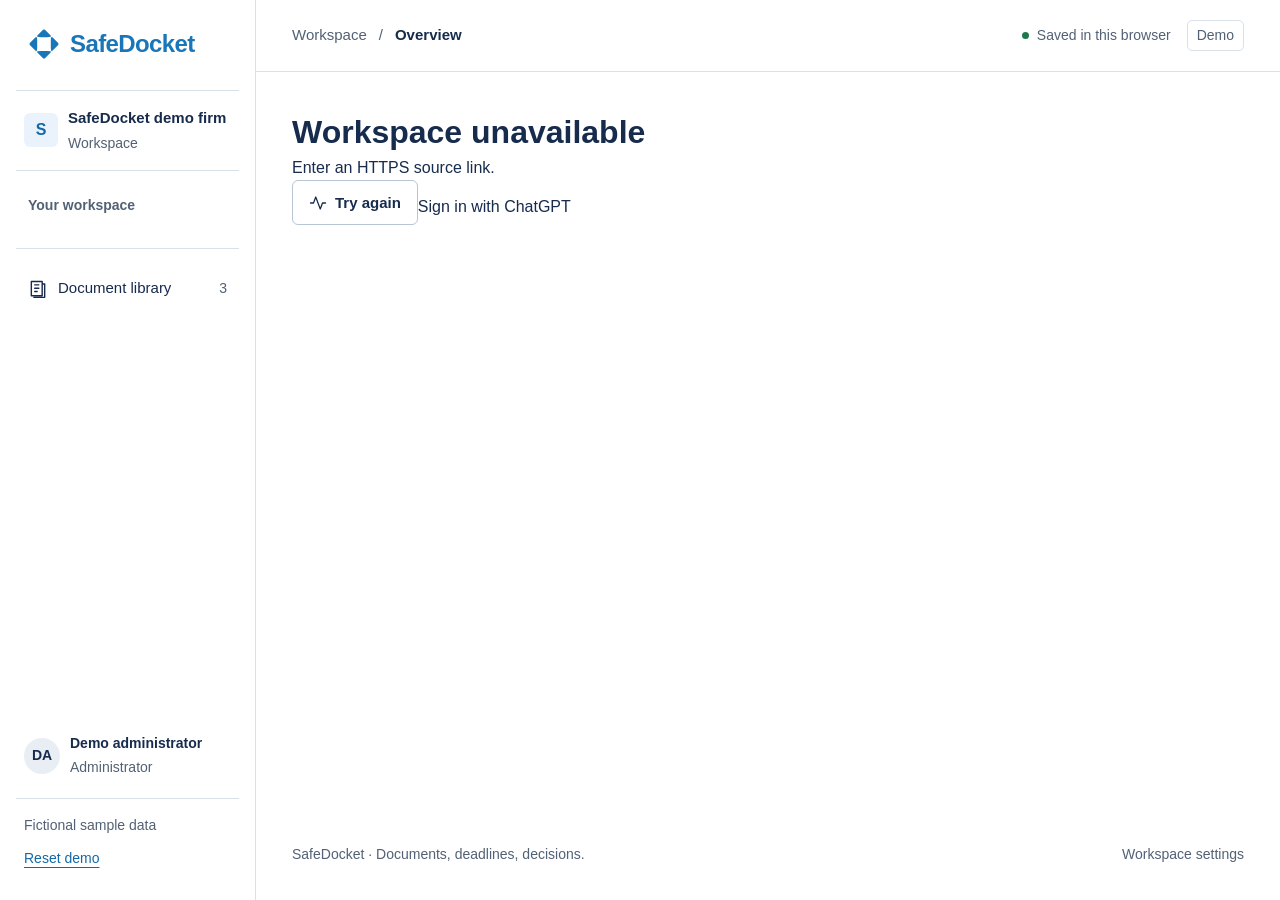
==== commit 8e49576b: "Use pure white for the light-mode background" ====
--- a/index.html
+++ b/index.html
@@ -2,7 +2,7 @@
 <meta charset="UTF-8"><meta name="viewport" content="width=device-width,initial-scale=1"><meta name="color-scheme" content="light">
 <meta name="description" content="SafeDocket helps you review client documents, follow up on missing evidence, and track decisions. Try the interactive demo.">
 <meta http-equiv="Content-Security-Policy" content="default-src 'self'; connect-src 'none'; script-src 'self'; style-src 'self' 'unsafe-inline'; img-src 'self' data:; object-src 'none'; base-uri 'self'; form-action 'self'"><meta name="referrer" content="no-referrer">
-<title>SafeDocket — Workspace</title><link rel="icon" href="./brand/favicon.svg?v=9bbdd194230a"><link rel="stylesheet" href="./styles.css?v=67b3c3131f55">
+<title>SafeDocket — Workspace</title><link rel="icon" href="./brand/favicon.svg?v=9bbdd194230a"><link rel="stylesheet" href="./styles.css?v=6875f411c402">
 </head><body>
 <a class="skip-link" href="#main">Skip to workspace</a>
 <div id="auth-gate" class="auth-gate"><p>Opening SafeDocket…</p></div>
--- a/styles.css
+++ b/styles.css
@@ -1,7 +1,7 @@
 /* SafeDocket: readable, action-focused product UI. Keep type at 14px or larger. */
 :root {
   color-scheme: light;
-  --paper: #f4f6f9;
+  --paper: #ffffff;
   --surface: #fff;
   --rail: #fff;
   --ink: #172b4d;
